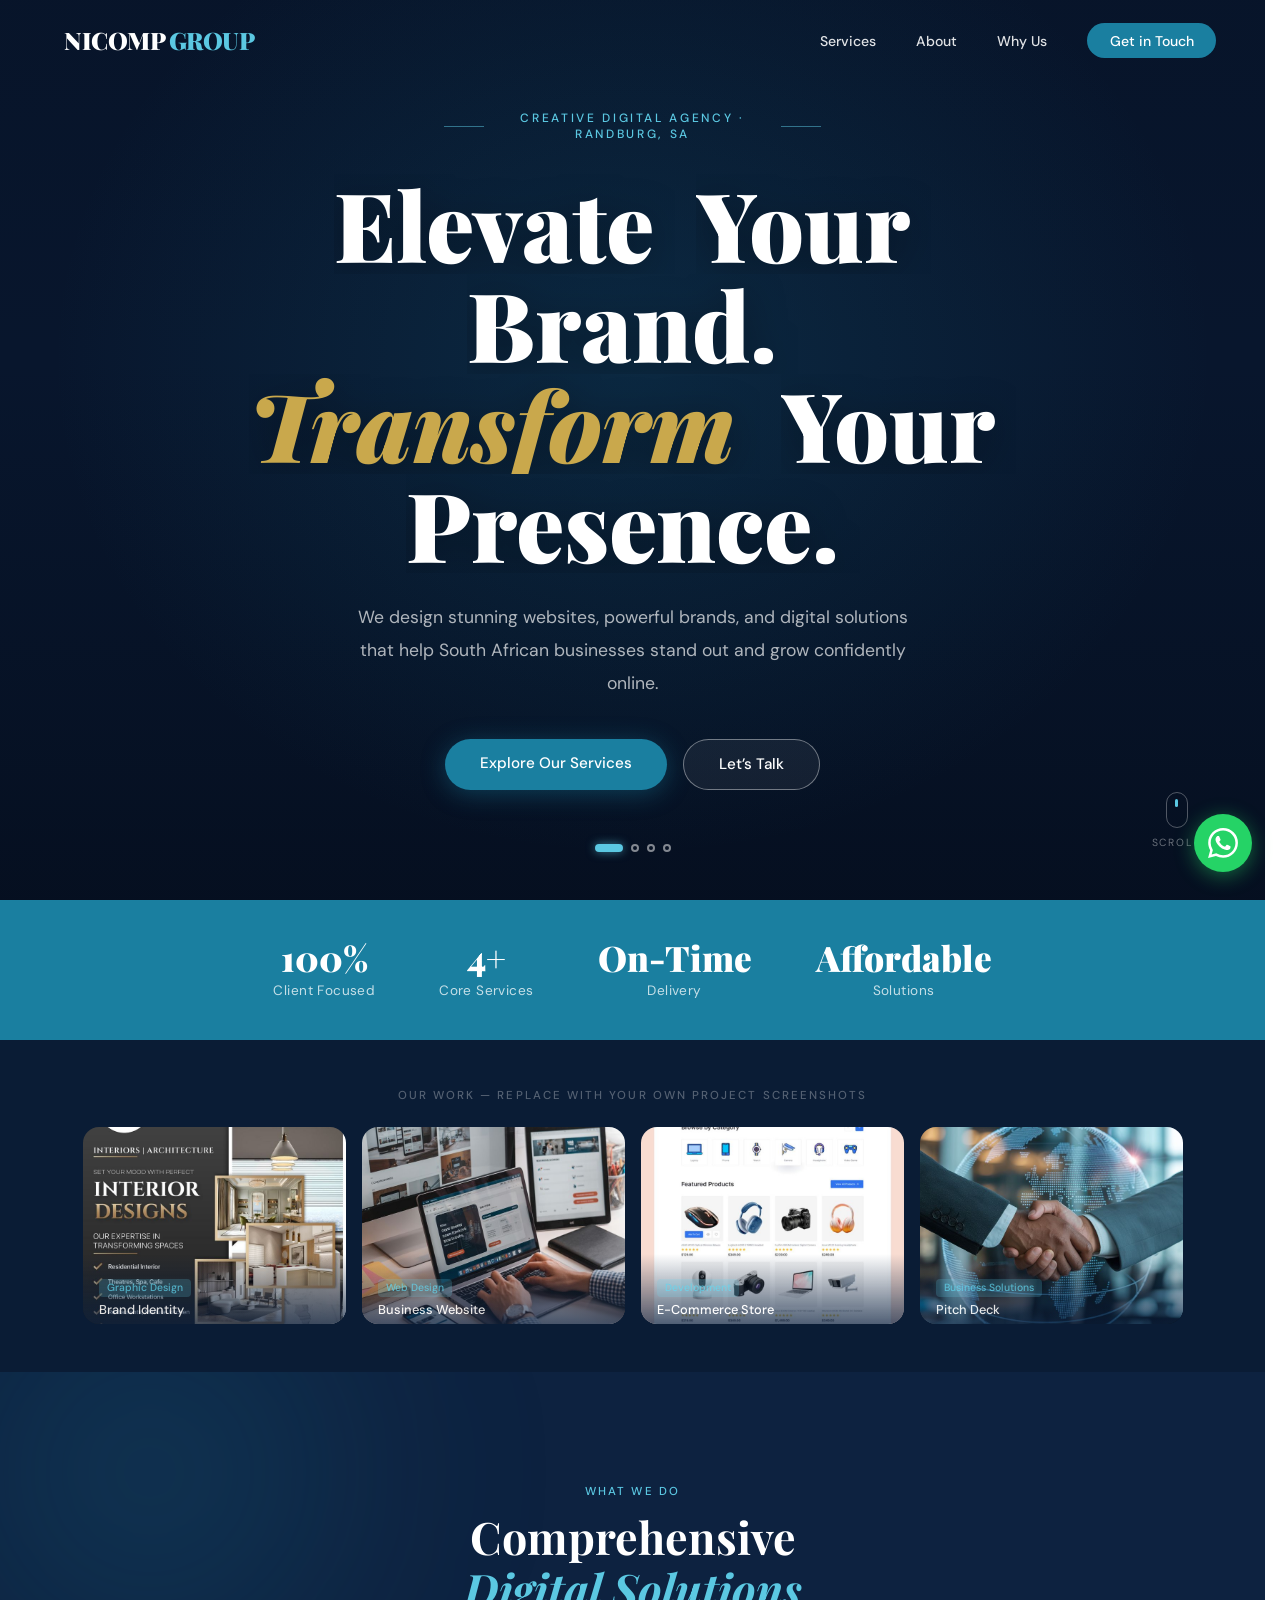
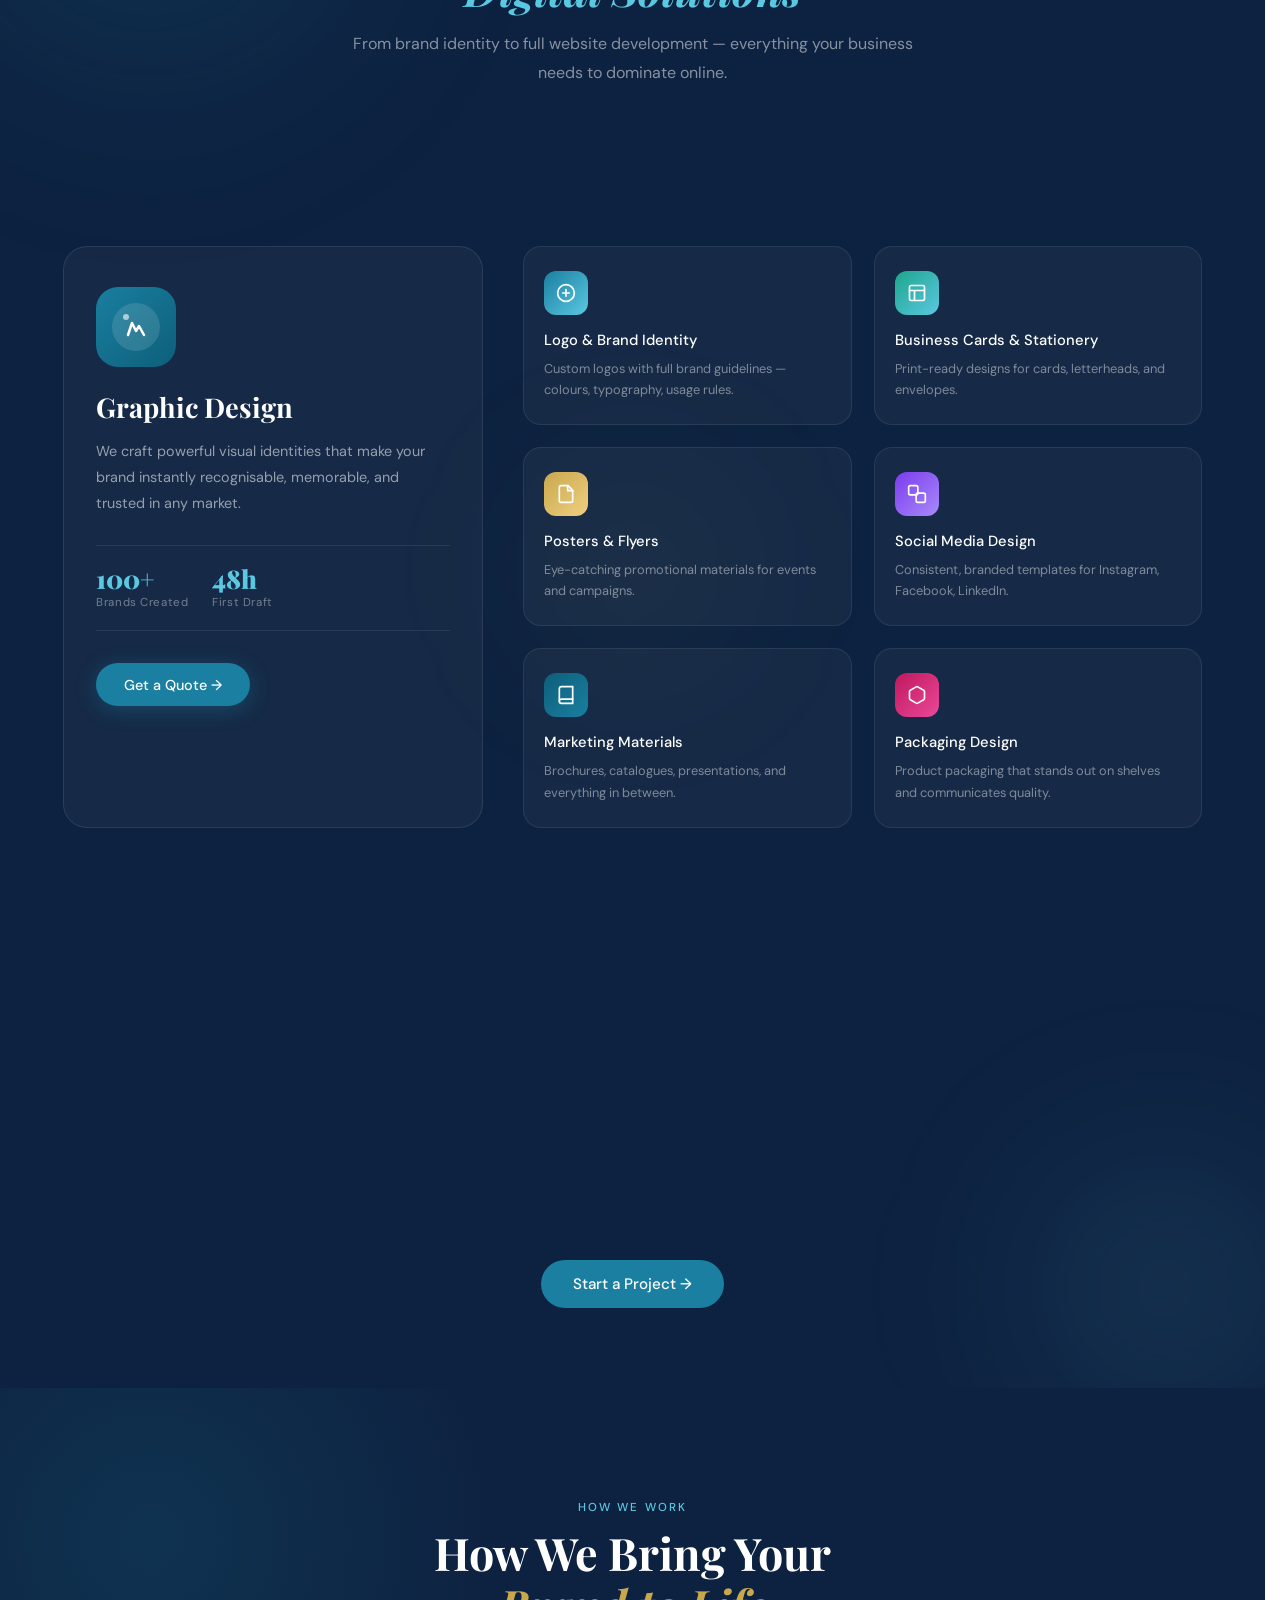
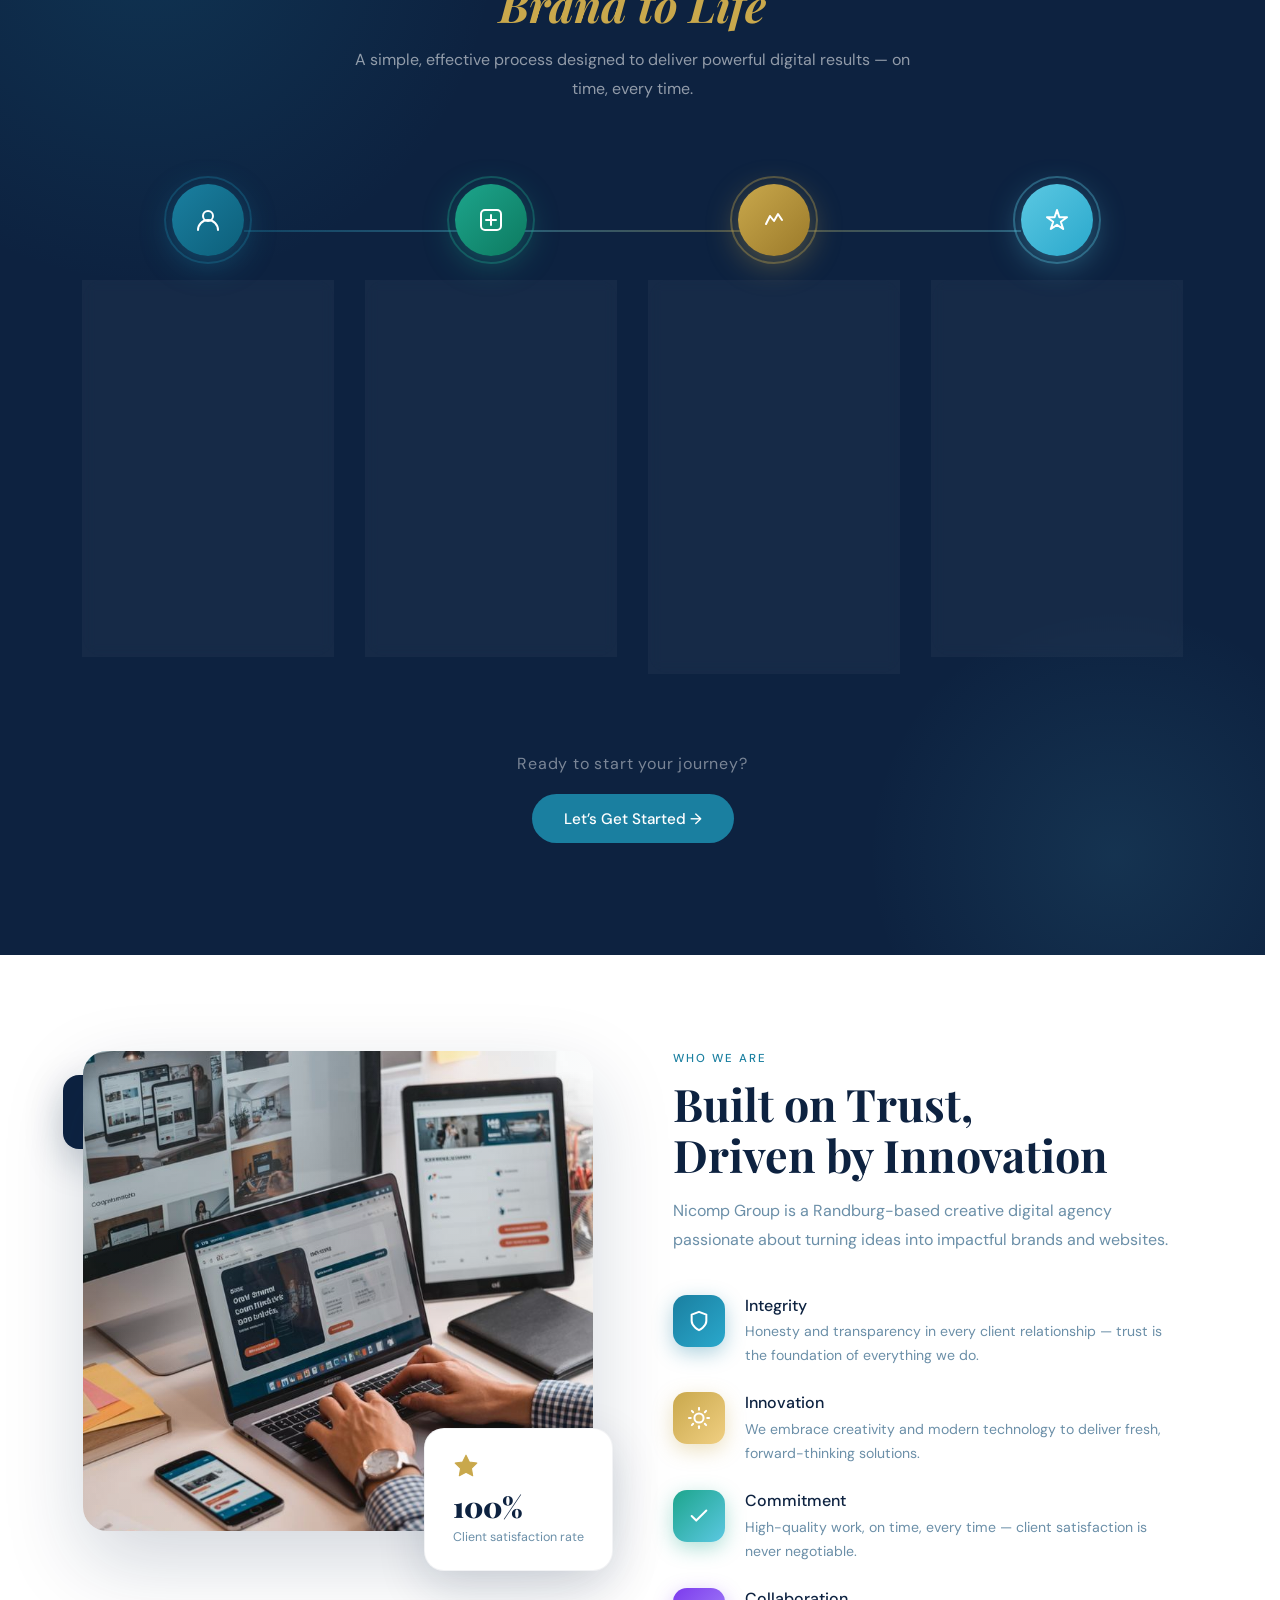
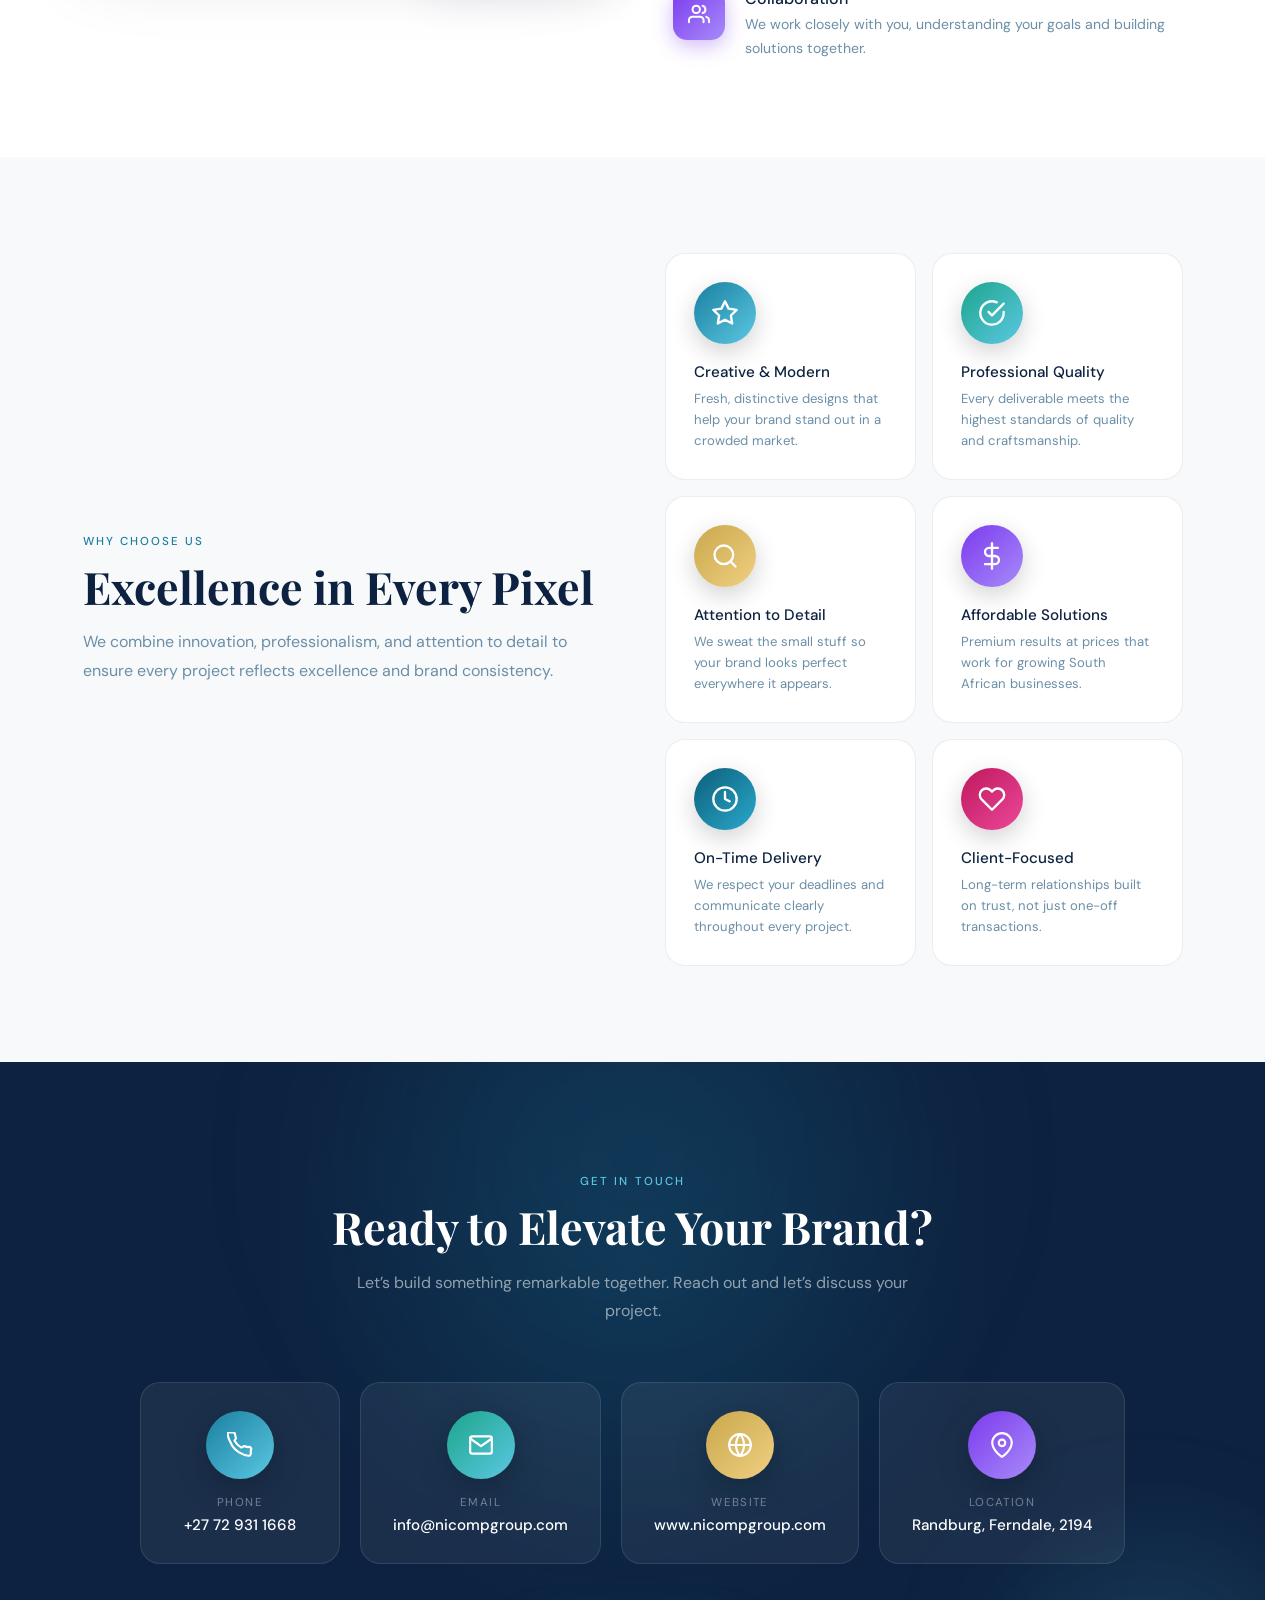
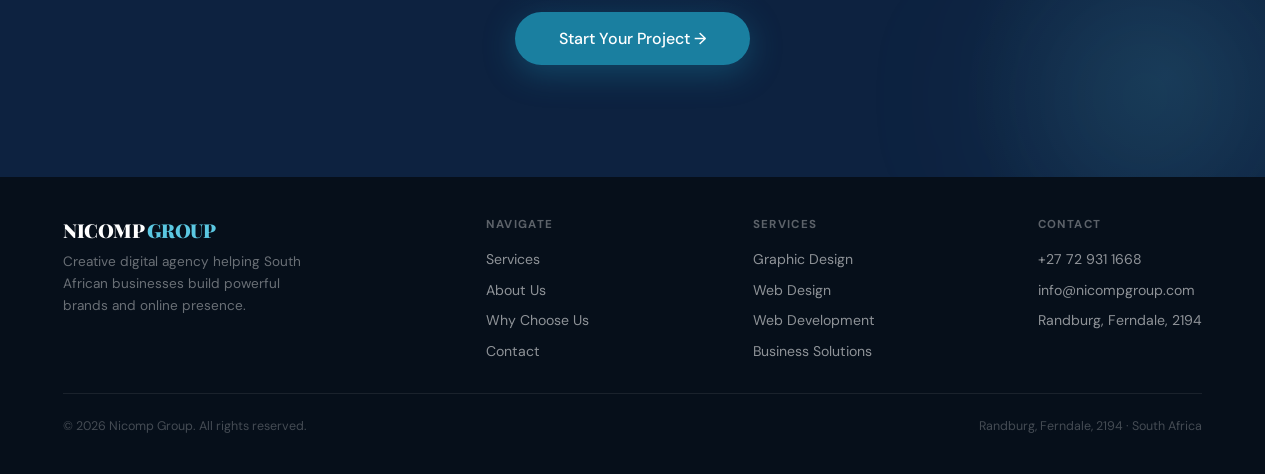
==== index.html @ 155bb664 "Add files via upload" ====
<!DOCTYPE html>
<html lang="en">
<head>
<script>
if (history.scrollRestoration) history.scrollRestoration = 'manual';
window.scrollTo(0, 0);
document.addEventListener('scroll', function onFirstScroll() {
window.scrollTo(0, 0);
document.removeEventListener('scroll', onFirstScroll);
}, { once: true, passive: true });
</script>
<meta charset="UTF-8">
<meta name="viewport" content="width=device-width, initial-scale=1.0">
<title>Nicomp Group &mdash; Elevate Your Brand. Transform Your Presence.</title>
<link href="https://fonts.googleapis.com/css2?family=Playfair+Display:ital,wght@0,400;0,700;0,900;1,400&family=DM+Sans:wght@300;400;500&display=swap" rel="stylesheet">
<link rel="stylesheet" href="style.css">
<style>
  /* HERO CONTENT CENTER-ALIGN FIX */
  .hero-content {
    text-align: center !important;
    display: flex !important;
    flex-direction: column !important;
    align-items: center !important;
  }
  .hero-eyebrow {
    justify-content: center !important;
  }
  .hero-heading {
    text-align: center !important;
  }
  .hero-sub {
    text-align: center !important;
  }
  .hero-btns {
    justify-content: center !important;
  }
</style>
</head>
<body>
<!-- MOBILE NAV OVERLAY -->
<div class="mobile-nav-overlay" id="mobileNav">
<div class="mob-nav-top">
<a href="index.html" class="mob-nav-logo">NICOMP <span>GROUP</span></a>
<button class="mob-nav-close" id="mobNavClose" aria-label="Close menu" onclick="closeMobNav()">
<svg viewBox="0 0 24 24" fill="none" stroke="white" stroke-width="2.5" stroke-linecap="round" stroke-linejoin="round"><line x1="18" y1="6" x2="6" y2="18"/><line x1="6" y1="6" x2="18" y2="18"/></svg>
</button>
</div>
<nav class="mob-nav-links">
<a href="#services" class="mob-nav-link" onclick="closeMobNav()">
<div class="mnl-icon" style="background:linear-gradient(135deg,#1a7fa0,#5bc8e2)">
<svg width="20" height="20" viewBox="0 0 24 24" fill="none" stroke="white" stroke-width="2" stroke-linecap="round" stroke-linejoin="round"><path d="M12 20h9"/><path d="M16.5 3.5a2.121 2.121 0 013 3L7 19l-4 1 1-4L16.5 3.5z"/></svg>
</div>
<span class="mnl-text">Services</span>
<svg class="mnl-arr" width="18" height="18" viewBox="0 0 24 24" fill="none" stroke="white" stroke-width="2" stroke-linecap="round"><polyline points="9 18 15 12 9 6"/></svg>
</a>
<a href="#about" class="mob-nav-link" onclick="closeMobNav()">
<div class="mnl-icon" style="background:linear-gradient(135deg,#1da58c,#5bc8e2)">
<svg width="20" height="20" viewBox="0 0 24 24" fill="none" stroke="white" stroke-width="2" stroke-linecap="round" stroke-linejoin="round"><path d="M17 21v-2a4 4 0 00-4-4H5a4 4 0 00-4 4v2"/><circle cx="9" cy="7" r="4"/></svg>
</div>
<span class="mnl-text">About</span>
<svg class="mnl-arr" width="18" height="18" viewBox="0 0 24 24" fill="none" stroke="white" stroke-width="2" stroke-linecap="round"><polyline points="9 18 15 12 9 6"/></svg>
</a>
<a href="#why" class="mob-nav-link" onclick="closeMobNav()">
<div class="mnl-icon" style="background:linear-gradient(135deg,#7c3aed,#a78bfa)">
<svg width="20" height="20" viewBox="0 0 24 24" fill="none" stroke="white" stroke-width="2" stroke-linecap="round" stroke-linejoin="round"><path d="M22 11.08V12a10 10 0 11-5.93-9.14"/><polyline points="22 4 12 14.01 9 11.01"/></svg>
</div>
<span class="mnl-text">Why Us</span>
<svg class="mnl-arr" width="18" height="18" viewBox="0 0 24 24" fill="none" stroke="white" stroke-width="2" stroke-linecap="round"><polyline points="9 18 15 12 9 6"/></svg>
</a>
<a href="contact.html" class="mob-nav-link mob-nav-link-cta">
<div class="mnl-icon" style="background:linear-gradient(135deg,#be185d,#ec4899)">
<svg width="20" height="20" viewBox="0 0 24 24" fill="none" stroke="white" stroke-width="2" stroke-linecap="round" stroke-linejoin="round"><path d="M22 16.92v3a2 2 0 01-2.18 2 19.79 19.79 0 01-8.63-3.07A19.5 19.5 0 013.07 9.19 19.79 19.79 0 01.36.5a2 2 0 012-.18h3a2 2 0 012 1.72 12.84 12.84 0 00.7 2.81 2 2 0 01-.45 2.11L6.91 8.15a16 16 0 006.29 6.29l1.45-.73a2 2 0 012.11-.45 12.84 12.84 0 002.81.7A2 2 0 0122 16.92z"/></svg>
</div>
<span class="mnl-text">Get in Touch</span>
<svg class="mnl-arr" width="18" height="18" viewBox="0 0 24 24" fill="none" stroke="white" stroke-width="2" stroke-linecap="round"><polyline points="9 18 15 12 9 6"/></svg>
</a>
</nav>
<div class="mob-nav-footer">
<span>+27 72 931 1668</span>
<span class="mob-nav-footer-dot"></span>
<span>info@nicompgroup.com</span>
</div>
</div>

<!-- NAV -->
<nav id="mainNav">
<a href="index.html" class="logo">NICOMP <span>GROUP</span></a>
<button class="nav-toggle" id="navToggle" aria-label="Menu"><span></span><span></span><span></span></button>
<ul id="navMenu">
<li><a href="#services">Services</a></li>
<li><a href="#about">About</a></li>
<li><a href="#why">Why Us</a></li>
<li><a href="contact.html" class="nav-cta">Get in Touch</a></li>
</ul>
</nav>

<!-- HERO -->
<section class="hero" id="home">
<div class="hero-slides">
<div class="hero-slide active" style="background-image:url('work_space1.jpg')"></div>
<div class="hero-slide" style="background-image:url('work_space2.jpg')"></div>
<div class="hero-slide" style="background-image:url('work_space3.jpg')"></div>
<div class="hero-slide" style="background-image:url('work_space4.jpg')"></div>
</div>
<div class="hero-overlay"></div>
<div class="hero-overlay-gradient"></div>
<div class="hero-image-strip">
<div class="strip-track">
<div class="strip-item si-active"><img src="poster.jpg" alt="Workspace 1"></div>
<div class="strip-item"><img src="work_space2.jpg" alt="Workspace 2"></div>
<div class="strip-item"><img src="ecommerce_store.jpg" alt="Workspace 3"></div>
<div class="strip-item"><img src="consulting.jpg" alt="Workspace 4"></div>
</div>
</div>
<div class="hero-content">
<div class="hero-eyebrow">
<span class="eyebrow-line"></span>
<span class="eyebrow-text">Creative Digital Agency &middot; Randburg, SA</span>
<span class="eyebrow-line"></span>
</div>
<h1 class="hero-heading">
<span class="word-wrap"><span class="word w1">Elevate</span></span>
<span class="word-wrap"><span class="word w2">Your</span></span>
<span class="word-wrap"><span class="word w3">Brand.</span></span><br>
<span class="word-wrap"><span class="word w4 italic-gold">Transform</span></span>
<span class="word-wrap"><span class="word w5">Your</span></span>
<span class="word-wrap"><span class="word w6">Presence.</span></span>
</h1>
<p class="hero-sub">We design stunning websites, powerful brands, and digital solutions<br>that help South African businesses stand out and grow confidently online.</p>
<div class="hero-btns">
<a href="#services" class="btn-hero-primary">Explore Our Services</a>
<a href="contact.html" class="btn-hero-outline">Let&rsquo;s Talk</a>
</div>
</div>
<div class="hero-dots">
<button class="hdot active" onclick="goSlide(0)" aria-label="Slide 1"></button>
<button class="hdot" onclick="goSlide(1)" aria-label="Slide 2"></button>
<button class="hdot" onclick="goSlide(2)" aria-label="Slide 3"></button>
<button class="hdot" onclick="goSlide(3)" aria-label="Slide 4"></button>
</div>
<div class="scroll-cue">
<div class="scroll-mouse"><div class="scroll-wheel"></div></div>
<span>Scroll</span>
</div>
</section>

<!-- STATS -->
<div class="stats">
<div class="stat reveal delay-1"><strong>100%</strong><span>Client Focused</span></div>
<div class="stat reveal delay-2"><strong>4+</strong><span>Core Services</span></div>
<div class="stat reveal delay-3"><strong>On-Time</strong><span>Delivery</span></div>
<div class="stat reveal delay-4"><strong>Affordable</strong><span>Solutions</span></div>
</div>

<!-- WORK STRIP -->
<div class="work-strip">
<p class="work-strip-label reveal">Our Work &mdash; Replace with your own project screenshots</p>
<div class="work-grid">
<div class="work-card reveal delay-1"><img src="poster.jpg" alt="Graphic design" loading="lazy"><div class="work-card-label"><span class="work-card-tag">Graphic Design</span><br>Brand Identity</div></div>
<div class="work-card reveal delay-2"><img src="work_space3.jpg" alt="Web design" loading="lazy"><div class="work-card-label"><span class="work-card-tag">Web Design</span><br>Business Website</div></div>
<div class="work-card reveal delay-3"><img src="ecommerce_store.jpg" alt="Development" loading="lazy"><div class="work-card-label"><span class="work-card-tag">Development</span><br>E-Commerce Store</div></div>
<div class="work-card reveal delay-4"><img src="consulting.jpg" alt="Business" loading="lazy"><div class="work-card-label"><span class="work-card-tag">Business Solutions</span><br>Pitch Deck</div></div>
</div>
</div>

<!-- SERVICES -->
<section class="services" id="services">
<div class="svc-orb svc-orb1"></div><div class="svc-orb svc-orb2"></div><div class="svc-orb svc-orb3"></div>
<div class="svc-header-wrap reveal">
<p class="section-tag">What We Do</p>
<h2 class="section-title">Comprehensive<br><span class="svc-title-accent">Digital Solutions</span></h2>
<p class="section-sub">From brand identity to full website development &mdash; everything your business needs to dominate online.</p>
</div>
<div class="svc-tabs reveal" role="tablist">
<button class="svc-tab active" data-tab="0" role="tab"><span class="svc-tab-icon"><svg width="18" height="18" viewBox="0 0 24 24" fill="none" stroke="currentColor" stroke-width="2" stroke-linecap="round" stroke-linejoin="round"><path d="M12 20h9"/><path d="M16.5 3.5a2.121 2.121 0 013 3L7 19l-4 1 1-4L16.5 3.5z"/></svg></span>Graphic Design</button>
<button class="svc-tab" data-tab="1" role="tab"><span class="svc-tab-icon"><svg width="18" height="18" viewBox="0 0 24 24" fill="none" stroke="currentColor" stroke-width="2" stroke-linecap="round" stroke-linejoin="round"><rect x="2" y="3" width="20" height="14" rx="2"/><line x1="8" y1="21" x2="16" y2="21"/><line x1="12" y1="17" x2="12" y2="21"/></svg></span>Web Design</button>
<button class="svc-tab" data-tab="2" role="tab"><span class="svc-tab-icon"><svg width="18" height="18" viewBox="0 0 24 24" fill="none" stroke="currentColor" stroke-width="2" stroke-linecap="round" stroke-linejoin="round"><polyline points="16 18 22 12 16 6"/><polyline points="8 6 2 12 8 18"/></svg></span>Web Development</button>
<button class="svc-tab" data-tab="3" role="tab"><span class="svc-tab-icon"><svg width="18" height="18" viewBox="0 0 24 24" fill="none" stroke="currentColor" stroke-width="2" stroke-linecap="round" stroke-linejoin="round"><rect x="2" y="7" width="20" height="14" rx="2"/><path d="M16 7V5a2 2 0 00-2-2h-4a2 2 0 00-2 2v2"/></svg></span>Business Solutions</button>
<div class="svc-tab-ink"></div>
</div>
<div class="svc-panels">
<div class="svc-panel active" data-panel="0">
<div class="svc-panel-inner">
<div class="svc-panel-left">
<div class="svc-hero-badge gd-badge"><svg width="48" height="48" viewBox="0 0 48 48" fill="none"><circle cx="24" cy="24" r="24" fill="rgba(255,255,255,0.12)"/><path d="M16 32l4-12 4 8 3-5 5 9" stroke="white" stroke-width="2.5" stroke-linecap="round" stroke-linejoin="round"/><circle cx="14" cy="14" r="3" fill="rgba(255,255,255,0.6)"/></svg></div>
<h3 class="svc-panel-title">Graphic Design</h3>
<p class="svc-panel-desc">We craft powerful visual identities that make your brand instantly recognisable, memorable, and trusted in any market.</p>
<div class="svc-panel-stat-row"><div class="svc-stat"><span class="svc-stat-n">100+</span><span class="svc-stat-l">Brands Created</span></div><div class="svc-stat"><span class="svc-stat-n">48h</span><span class="svc-stat-l">First Draft</span></div></div>
<a href="contact.html" class="svc-panel-cta">Get a Quote &rarr;</a>
</div>
<div class="svc-panel-right"><div class="svc-items-grid">
<div class="svc-item-card" style="--delay:0s"><div class="svc-item-icon" style="background:linear-gradient(135deg,#1a7fa0,#5bc8e2)"><svg width="20" height="20" viewBox="0 0 24 24" fill="none" stroke="white" stroke-width="2" stroke-linecap="round"><circle cx="12" cy="12" r="10"/><path d="M12 8v8M8 12h8"/></svg></div><h4>Logo &amp; Brand Identity</h4><p>Custom logos with full brand guidelines &mdash; colours, typography, usage rules.</p></div>
<div class="svc-item-card" style="--delay:0.06s"><div class="svc-item-icon" style="background:linear-gradient(135deg,#1da58c,#5bc8e2)"><svg width="20" height="20" viewBox="0 0 24 24" fill="none" stroke="white" stroke-width="2" stroke-linecap="round"><rect x="3" y="3" width="18" height="18" rx="2"/><path d="M3 9h18M9 21V9"/></svg></div><h4>Business Cards &amp; Stationery</h4><p>Print-ready designs for cards, letterheads, and envelopes.</p></div>
<div class="svc-item-card" style="--delay:0.12s"><div class="svc-item-icon" style="background:linear-gradient(135deg,#c9a84c,#f0cf82)"><svg width="20" height="20" viewBox="0 0 24 24" fill="none" stroke="white" stroke-width="2" stroke-linecap="round"><path d="M14.5 2H6a2 2 0 00-2 2v16a2 2 0 002 2h12a2 2 0 002-2V7.5L14.5 2z"/><polyline points="14 2 14 8 20 8"/></svg></div><h4>Posters &amp; Flyers</h4><p>Eye-catching promotional materials for events and campaigns.</p></div>
<div class="svc-item-card" style="--delay:0.18s"><div class="svc-item-icon" style="background:linear-gradient(135deg,#7c3aed,#a78bfa)"><svg width="20" height="20" viewBox="0 0 24 24" fill="none" stroke="white" stroke-width="2" stroke-linecap="round"><rect x="2" y="2" width="11" height="11" rx="2"/><rect x="11" y="11" width="11" height="11" rx="2"/></svg></div><h4>Social Media Design</h4><p>Consistent, branded templates for Instagram, Facebook, LinkedIn.</p></div>
<div class="svc-item-card" style="--delay:0.24s"><div class="svc-item-icon" style="background:linear-gradient(135deg,#0d5f7a,#1a7fa0)"><svg width="20" height="20" viewBox="0 0 24 24" fill="none" stroke="white" stroke-width="2" stroke-linecap="round"><path d="M4 19.5A2.5 2.5 0 016.5 17H20"/><path d="M6.5 2H20v20H6.5A2.5 2.5 0 014 19.5v-15A2.5 2.5 0 016.5 2z"/></svg></div><h4>Marketing Materials</h4><p>Brochures, catalogues, presentations, and everything in between.</p></div>
<div class="svc-item-card" style="--delay:0.3s"><div class="svc-item-icon" style="background:linear-gradient(135deg,#be185d,#ec4899)"><svg width="20" height="20" viewBox="0 0 24 24" fill="none" stroke="white" stroke-width="2" stroke-linecap="round"><path d="M21 16V8a2 2 0 00-1-1.73l-7-4a2 2 0 00-2 0l-7 4A2 2 0 003 8v8a2 2 0 001 1.73l7 4a2 2 0 002 0l7-4A2 2 0 0021 16z"/></svg></div><h4>Packaging Design</h4><p>Product packaging that stands out on shelves and communicates quality.</p></div>
</div></div>
</div>
</div>
<div class="svc-panel" data-panel="1">
<div class="svc-panel-inner">
<div class="svc-panel-left">
<div class="svc-hero-badge wd-badge"><svg width="48" height="48" viewBox="0 0 48 48" fill="none"><circle cx="24" cy="24" r="24" fill="rgba(255,255,255,0.12)"/><rect x="10" y="14" width="28" height="20" rx="3" stroke="white" stroke-width="2.5"/><line x1="10" y1="20" x2="38" y2="20" stroke="white" stroke-width="2"/><circle cx="14" cy="17" r="1.5" fill="white" opacity="0.6"/><circle cx="19" cy="17" r="1.5" fill="white" opacity="0.6"/></svg></div>
<h3 class="svc-panel-title">Web Design</h3>
<p class="svc-panel-desc">Modern, mobile-first websites built to impress and convert &mdash; beautifully designed with exceptional UI/UX at every breakpoint.</p>
<div class="svc-panel-stat-row"><div class="svc-stat"><span class="svc-stat-n">50+</span><span class="svc-stat-l">Sites Delivered</span></div><div class="svc-stat"><span class="svc-stat-n">100%</span><span class="svc-stat-l">Mobile Ready</span></div></div>
<a href="contact.html" class="svc-panel-cta">Get a Quote &rarr;</a>
</div>
<div class="svc-panel-right"><div class="svc-items-grid">
<div class="svc-item-card" style="--delay:0s"><div class="svc-item-icon" style="background:linear-gradient(135deg,#1a7fa0,#5bc8e2)"><svg width="20" height="20" viewBox="0 0 24 24" fill="none" stroke="white" stroke-width="2" stroke-linecap="round"><path d="M12 2L2 7l10 5 10-5-10-5z"/><path d="M2 17l10 5 10-5M2 12l10 5 10-5"/></svg></div><h4>Custom Website Design</h4><p>Unique, bespoke designs tailored to your brand &mdash; no templates.</p></div>
<div class="svc-item-card" style="--delay:0.06s"><div class="svc-item-icon" style="background:linear-gradient(135deg,#1da58c,#5bc8e2)"><svg width="20" height="20" viewBox="0 0 24 24" fill="none" stroke="white" stroke-width="2" stroke-linecap="round"><rect x="5" y="2" width="14" height="20" rx="2"/><line x1="12" y1="18" x2="12.01" y2="18"/></svg></div><h4>Responsive &amp; Mobile-First</h4><p>Perfect on phones, tablets, and desktops &mdash; every time.</p></div>
<div class="svc-item-card" style="--delay:0.12s"><div class="svc-item-icon" style="background:linear-gradient(135deg,#c9a84c,#f0cf82)"><svg width="20" height="20" viewBox="0 0 24 24" fill="none" stroke="white" stroke-width="2" stroke-linecap="round"><path d="M22 12h-4l-3 9L9 3l-3 9H2"/></svg></div><h4>Landing Pages</h4><p>High-converting single-page designs built around one clear goal.</p></div>
<div class="svc-item-card" style="--delay:0.18s"><div class="svc-item-icon" style="background:linear-gradient(135deg,#7c3aed,#a78bfa)"><svg width="20" height="20" viewBox="0 0 24 24" fill="none" stroke="white" stroke-width="2" stroke-linecap="round"><path d="M1 12s4-8 11-8 11 8 11 8-4 8-11 8-11-8-11-8z"/><circle cx="12" cy="12" r="3"/></svg></div><h4>UI/UX Design</h4><p>Research-driven design that reduces friction and boosts engagement.</p></div>
<div class="svc-item-card" style="--delay:0.24s"><div class="svc-item-icon" style="background:linear-gradient(135deg,#0d5f7a,#1a7fa0)"><svg width="20" height="20" viewBox="0 0 24 24" fill="none" stroke="white" stroke-width="2" stroke-linecap="round"><polyline points="1 4 1 10 7 10"/><path d="M3.51 15a9 9 0 102.13-9.36L1 10"/></svg></div><h4>Website Redesign</h4><p>Modernise your site while preserving brand identity and SEO value.</p></div>
<div class="svc-item-card" style="--delay:0.3s"><div class="svc-item-icon" style="background:linear-gradient(135deg,#be185d,#ec4899)"><svg width="20" height="20" viewBox="0 0 24 24" fill="none" stroke="white" stroke-width="2" stroke-linecap="round"><circle cx="12" cy="12" r="10"/><line x1="2" y1="12" x2="22" y2="12"/><path d="M12 2a15.3 15.3 0 010 20M12 2a15.3 15.3 0 000 20"/></svg></div><h4>Digital Marketing Design</h4><p>Banners, email templates, and digital assets for your campaigns.</p></div>
</div></div>
</div>
</div>
<div class="svc-panel" data-panel="2">
<div class="svc-panel-inner">
<div class="svc-panel-left">
<div class="svc-hero-badge dev-badge"><svg width="48" height="48" viewBox="0 0 48 48" fill="none"><circle cx="24" cy="24" r="24" fill="rgba(255,255,255,0.12)"/><polyline points="14,18 8,24 14,30" stroke="white" stroke-width="2.5" stroke-linecap="round" stroke-linejoin="round"/><polyline points="34,18 40,24 34,30" stroke="white" stroke-width="2.5" stroke-linecap="round" stroke-linejoin="round"/><line x1="28" y1="14" x2="20" y2="34" stroke="white" stroke-width="2.5" stroke-linecap="round"/></svg></div>
<h3 class="svc-panel-title">Web Development</h3>
<p class="svc-panel-desc">Robust, scalable digital solutions engineered with modern technologies &mdash; built to perform, secured to last, and easy to manage.</p>
<div class="svc-panel-stat-row"><div class="svc-stat"><span class="svc-stat-n">&lt;2s</span><span class="svc-stat-l">Load Time</span></div><div class="svc-stat"><span class="svc-stat-n">99%</span><span class="svc-stat-l">Uptime Target</span></div></div>
<a href="contact.html" class="svc-panel-cta">Get a Quote &rarr;</a>
</div>
<div class="svc-panel-right"><div class="svc-items-grid">
<div class="svc-item-card" style="--delay:0s"><div class="svc-item-icon" style="background:linear-gradient(135deg,#1a7fa0,#5bc8e2)"><svg width="20" height="20" viewBox="0 0 24 24" fill="none" stroke="white" stroke-width="2" stroke-linecap="round"><polyline points="16 18 22 12 16 6"/><polyline points="8 6 2 12 8 18"/></svg></div><h4>Front-End Development</h4><p>Clean HTML, CSS, JavaScript bringing designs to life with precision.</p></div>
<div class="svc-item-card" style="--delay:0.06s"><div class="svc-item-icon" style="background:linear-gradient(135deg,#1da58c,#5bc8e2)"><svg width="20" height="20" viewBox="0 0 24 24" fill="none" stroke="white" stroke-width="2" stroke-linecap="round"><ellipse cx="12" cy="7" rx="9" ry="4"/><path d="M3 7v5c0 2.21 4.03 4 9 4s9-1.79 9-4V7M3 12v5c0 2.21 4.03 4 9 4s9-1.79 9-4v-5"/></svg></div><h4>Back-End Development</h4><p>Server-side logic, databases, and APIs tailored to your needs.</p></div>
<div class="svc-item-card" style="--delay:0.12s"><div class="svc-item-icon" style="background:linear-gradient(135deg,#c9a84c,#f0cf82)"><svg width="20" height="20" viewBox="0 0 24 24" fill="none" stroke="white" stroke-width="2" stroke-linecap="round"><circle cx="9" cy="21" r="1"/><circle cx="20" cy="21" r="1"/><path d="M1 1h4l2.68 13.39a2 2 0 002 1.61h9.72a2 2 0 002-1.61L23 6H6"/></svg></div><h4>E-Commerce Websites</h4><p>Full online stores with payment gateways, inventory, and order tracking.</p></div>
<div class="svc-item-card" style="--delay:0.18s"><div class="svc-item-icon" style="background:linear-gradient(135deg,#7c3aed,#a78bfa)"><svg width="20" height="20" viewBox="0 0 24 24" fill="none" stroke="white" stroke-width="2" stroke-linecap="round"><rect x="3" y="3" width="18" height="18" rx="2"/><path d="M3 9h18M9 21V9"/></svg></div><h4>WordPress Development</h4><p>Custom themes and plugins &mdash; sites you can manage yourself.</p></div>
<div class="svc-item-card" style="--delay:0.24s"><div class="svc-item-icon" style="background:linear-gradient(135deg,#0d5f7a,#1a7fa0)"><svg width="20" height="20" viewBox="0 0 24 24" fill="none" stroke="white" stroke-width="2" stroke-linecap="round"><path d="M12 22s8-4 8-10V5l-8-3-8 3v7c0 6 8 10 8 10z"/></svg></div><h4>Website Maintenance</h4><p>Ongoing updates, security patches, backups, and content changes.</p></div>
<div class="svc-item-card" style="--delay:0.3s"><div class="svc-item-icon" style="background:linear-gradient(135deg,#be185d,#ec4899)"><svg width="20" height="20" viewBox="0 0 24 24" fill="none" stroke="white" stroke-width="2" stroke-linecap="round"><path d="M13 2L3 14h9l-1 8 10-12h-9l1-8z"/></svg></div><h4>Performance Optimisation</h4><p>Speed audits, image compression, and code optimisation.</p></div>
</div></div>
</div>
</div>
<div class="svc-panel" data-panel="3">
<div class="svc-panel-inner">
<div class="svc-panel-left">
<div class="svc-hero-badge biz-badge"><svg width="48" height="48" viewBox="0 0 48 48" fill="none"><circle cx="24" cy="24" r="24" fill="rgba(255,255,255,0.12)"/><rect x="12" y="18" width="24" height="18" rx="2" stroke="white" stroke-width="2.5"/><path d="M18 18v-4a6 6 0 0112 0v4" stroke="white" stroke-width="2.5" stroke-linecap="round"/></svg></div>
<h3 class="svc-panel-title">Business Solutions</h3>
<p class="svc-panel-desc">Strategic business support to help you launch, grow, and dominate your market &mdash; from business plans to pitch decks and brand strategy.</p>
<div class="svc-panel-stat-row"><div class="svc-stat"><span class="svc-stat-n">30+</span><span class="svc-stat-l">Plans Written</span></div><div class="svc-stat"><span class="svc-stat-n">95%</span><span class="svc-stat-l">Approval Rate</span></div></div>
<a href="contact.html" class="svc-panel-cta">Get a Quote &rarr;</a>
</div>
<div class="svc-panel-right"><div class="svc-items-grid">
<div class="svc-item-card" style="--delay:0s"><div class="svc-item-icon" style="background:linear-gradient(135deg,#1a7fa0,#5bc8e2)"><svg width="20" height="20" viewBox="0 0 24 24" fill="none" stroke="white" stroke-width="2" stroke-linecap="round"><path d="M14 2H6a2 2 0 00-2 2v16a2 2 0 002 2h12a2 2 0 002-2V8z"/><polyline points="14 2 14 8 20 8"/><line x1="16" y1="13" x2="8" y2="13"/><line x1="16" y1="17" x2="8" y2="17"/></svg></div><h4>Business Plan Development</h4><p>Professionally written plans for funding, partnerships, or strategy.</p></div>
<div class="svc-item-card" style="--delay:0.06s"><div class="svc-item-icon" style="background:linear-gradient(135deg,#1da58c,#5bc8e2)"><svg width="20" height="20" viewBox="0 0 24 24" fill="none" stroke="white" stroke-width="2" stroke-linecap="round"><path d="M17 21v-2a4 4 0 00-4-4H5a4 4 0 00-4 4v2"/><circle cx="9" cy="7" r="4"/><path d="M23 21v-2a4 4 0 00-3-3.87M16 3.13a4 4 0 010 7.75"/></svg></div><h4>Company Profile Creation</h4><p>Polished profiles that impress clients, partners, and investors.</p></div>
<div class="svc-item-card" style="--delay:0.12s"><div class="svc-item-icon" style="background:linear-gradient(135deg,#c9a84c,#f0cf82)"><svg width="20" height="20" viewBox="0 0 24 24" fill="none" stroke="white" stroke-width="2" stroke-linecap="round"><rect x="2" y="3" width="20" height="14" rx="2"/><line x1="8" y1="21" x2="16" y2="21"/><line x1="12" y1="17" x2="12" y2="21"/></svg></div><h4>Proposal &amp; Pitch Deck Design</h4><p>Visually compelling pitch decks and proposals that win business.</p></div>
<div class="svc-item-card" style="--delay:0.18s"><div class="svc-item-icon" style="background:linear-gradient(135deg,#7c3aed,#a78bfa)"><svg width="20" height="20" viewBox="0 0 24 24" fill="none" stroke="white" stroke-width="2" stroke-linecap="round"><polygon points="12 2 15.09 8.26 22 9.27 17 14.14 18.18 21.02 12 17.77 5.82 21.02 7 14.14 2 9.27 8.91 8.26 12 2"/></svg></div><h4>Branding Strategy</h4><p>Positioning, messaging, and brand voice to stand out from competitors.</p></div>
<div class="svc-item-card" style="--delay:0.24s"><div class="svc-item-icon" style="background:linear-gradient(135deg,#0d5f7a,#1a7fa0)"><svg width="20" height="20" viewBox="0 0 24 24" fill="none" stroke="white" stroke-width="2" stroke-linecap="round"><circle cx="12" cy="12" r="10"/><line x1="12" y1="8" x2="12" y2="12"/><line x1="12" y1="16" x2="12.01" y2="16"/></svg></div><h4>Startup Consulting</h4><p>Guidance on brand building, digital presence, and go-to-market strategy.</p></div>
<div class="svc-item-card" style="--delay:0.3s"><div class="svc-item-icon" style="background:linear-gradient(135deg,#be185d,#ec4899)"><svg width="20" height="20" viewBox="0 0 24 24" fill="none" stroke="white" stroke-width="2" stroke-linecap="round"><path d="M18 20V10M12 20V4M6 20v-6"/></svg></div><h4>Digital Marketing Support</h4><p>Social media strategy, content planning, and marketing direction.</p></div>
</div></div>
</div>
</div>
</div>
<div class="svc-bottom-cta reveal"><a href="contact.html" class="btn-primary">Start a Project &rarr;</a></div>
</section>

<!-- HOW WE WORK -->
<section class="process-section" id="process">
<div class="process-bg-deco"><div class="deco-circle deco-c1"></div><div class="deco-circle deco-c2"></div></div>
<div class="process-header reveal">
<p class="section-tag">How We Work</p>
<h2 class="section-title">How We Bring Your<br><em class="title-em">Brand to Life</em></h2>
<p class="section-sub">A simple, effective process designed to deliver powerful digital results &mdash; on time, every time.</p>
</div>
<div class="process-timeline">
<div class="timeline-line"></div>
<div class="process-steps">
<div class="pstep reveal delay-1"><div class="pstep-icon-wrap"><div class="pstep-icon"><svg width="28" height="28" viewBox="0 0 28 28" fill="none"><circle cx="14" cy="10" r="5" stroke="white" stroke-width="2"/><path d="M4 24c0-5.523 4.477-10 10-10s10 4.477 10 10" stroke="white" stroke-width="2" stroke-linecap="round"/></svg></div><div class="pstep-pulse"></div></div><div class="pstep-card"><div class="pstep-num">01</div><h3 class="pstep-title">Discover</h3><p class="pstep-desc">We deep-dive into your business, goals, audience, and competitive landscape to build a clear strategic foundation.</p><ul class="pstep-list"><li>Brand &amp; goals audit</li><li>Target audience research</li><li>Competitor analysis</li></ul></div></div>
<div class="pstep reveal delay-2"><div class="pstep-icon-wrap"><div class="pstep-icon pi-teal"><svg width="28" height="28" viewBox="0 0 28 28" fill="none"><rect x="4" y="4" width="20" height="20" rx="4" stroke="white" stroke-width="2"/><path d="M9 14h10M14 9v10" stroke="white" stroke-width="2" stroke-linecap="round"/></svg></div><div class="pstep-pulse pp-teal"></div></div><div class="pstep-card"><div class="pstep-num pn-teal">02</div><h3 class="pstep-title">Design</h3><p class="pstep-desc">Our designers craft modern, visually striking experiences that align with your brand identity and captivate your audience.</p><ul class="pstep-list"><li>UI/UX wireframes</li><li>Visual mockups</li><li>Brand consistency checks</li></ul></div></div>
<div class="pstep reveal delay-3"><div class="pstep-icon-wrap"><div class="pstep-icon pi-gold"><svg width="28" height="28" viewBox="0 0 28 28" fill="none"><polyline points="6,18 10,10 14,15 18,8 22,14" stroke="white" stroke-width="2" stroke-linecap="round" stroke-linejoin="round"/></svg></div><div class="pstep-pulse pp-gold"></div></div><div class="pstep-card"><div class="pstep-num pn-gold">03</div><h3 class="pstep-title">Develop</h3><p class="pstep-desc">We build fast, responsive, and scalable digital solutions using modern technologies &mdash; coded to the highest standards.</p><ul class="pstep-list"><li>Clean, optimised code</li><li>Mobile-first responsive</li><li>Speed &amp; performance built in</li></ul></div></div>
<div class="pstep reveal delay-4"><div class="pstep-icon-wrap"><div class="pstep-icon pi-sky"><svg width="28" height="28" viewBox="0 0 28 28" fill="none"><path d="M14 4l2.4 7.2H24l-6.2 4.6 2.4 7.2L14 18.8l-6.2 4.2 2.4-7.2L4 11.2h7.6L14 4z" stroke="white" stroke-width="2" stroke-linejoin="round"/></svg></div><div class="pstep-pulse pp-sky"></div></div><div class="pstep-card"><div class="pstep-num pn-sky">04</div><h3 class="pstep-title">Launch</h3><p class="pstep-desc">We handle the go-live, test everything thoroughly, and provide ongoing support to ensure lasting success after launch.</p><ul class="pstep-list"><li>Pre-launch QA testing</li><li>Live deployment</li><li>Post-launch support</li></ul></div></div>
</div>
</div>
<div class="process-cta reveal"><p>Ready to start your journey?</p><a href="contact.html" class="btn-primary">Let&rsquo;s Get Started &rarr;</a></div>
</section>

<!-- WHO WE ARE -->
<section class="values" id="about">
<div class="values-inner">
<div class="about-img-col reveal-left">
<div class="about-img-floater2"><span class="f2-num">8+</span><span class="f2-lbl">Years of Experience</span></div>
<div class="about-img-main"><img src="work_space3.jpg" alt="Nicomp Group at work" loading="lazy"></div>
<div class="about-img-floater">
<div class="af-svg-wrap">
<svg width="26" height="26" viewBox="0 0 24 24" fill="none"><path d="M12 2l3.09 6.26L22 9.27l-5 4.87 1.18 6.88L12 17.77l-6.18 3.25L7 14.14 2 9.27l6.91-1.01L12 2z" fill="#c9a84c" stroke="#c9a84c" stroke-width="1" stroke-linejoin="round"/></svg>
</div>
<div class="about-floater-text">
<strong>100%</strong>
<span>Client satisfaction rate</span>
</div>
</div>
</div>
<div class="reveal-right">
<p class="section-tag">Who We Are</p>
<h2 class="section-title">Built on Trust,<br>Driven by Innovation</h2>
<p class="section-sub">Nicomp Group is a Randburg-based creative digital agency passionate about turning ideas into impactful brands and websites.</p>
<div class="values-list">
<div class="value-item reveal delay-1">
<div class="val-icon-box vi-teal">
<svg width="22" height="22" viewBox="0 0 24 24" fill="none" stroke="white" stroke-width="2.2" stroke-linecap="round" stroke-linejoin="round"><path d="M12 22s8-4 8-10V5l-8-3-8 3v7c0 6 8 10 8 10z"/></svg>
</div>
<div><h4>Integrity</h4><p>Honesty and transparency in every client relationship &mdash; trust is the foundation of everything we do.</p></div>
</div>
<div class="value-item reveal delay-2">
<div class="val-icon-box vi-gold">
<svg width="22" height="22" viewBox="0 0 24 24" fill="none" stroke="white" stroke-width="2.2" stroke-linecap="round" stroke-linejoin="round"><circle cx="12" cy="12" r="5"/><line x1="12" y1="1" x2="12" y2="3"/><line x1="12" y1="21" x2="12" y2="23"/><line x1="4.22" y1="4.22" x2="5.64" y2="5.64"/><line x1="18.36" y1="18.36" x2="19.78" y2="19.78"/><line x1="1" y1="12" x2="3" y2="12"/><line x1="21" y1="12" x2="23" y2="12"/><line x1="4.22" y1="19.78" x2="5.64" y2="18.36"/><line x1="18.36" y1="5.64" x2="19.78" y2="4.22"/></svg>
</div>
<div><h4>Innovation</h4><p>We embrace creativity and modern technology to deliver fresh, forward-thinking solutions.</p></div>
</div>
<div class="value-item reveal delay-3">
<div class="val-icon-box vi-sky">
<svg width="22" height="22" viewBox="0 0 24 24" fill="none" stroke="white" stroke-width="2.2" stroke-linecap="round" stroke-linejoin="round"><polyline points="20 6 9 17 4 12"/></svg>
</div>
<div><h4>Commitment</h4><p>High-quality work, on time, every time &mdash; client satisfaction is never negotiable.</p></div>
</div>
<div class="value-item reveal delay-4">
<div class="val-icon-box vi-purple">
<svg width="22" height="22" viewBox="0 0 24 24" fill="none" stroke="white" stroke-width="2.2" stroke-linecap="round" stroke-linejoin="round"><path d="M17 21v-2a4 4 0 00-4-4H5a4 4 0 00-4 4v2"/><circle cx="9" cy="7" r="4"/><path d="M23 21v-2a4 4 0 00-3-3.87M16 3.13a4 4 0 010 7.75"/></svg>
</div>
<div><h4>Collaboration</h4><p>We work closely with you, understanding your goals and building solutions together.</p></div>
</div>
</div>
</div>
</div>
</section>

<!-- WHY CHOOSE US -->
<section class="why" id="why">
<div class="why-inner">
<div class="reveal-left">
<p class="section-tag">Why Choose Us</p>
<h2 class="section-title">Excellence in Every Pixel</h2>
<p class="section-sub">We combine innovation, professionalism, and attention to detail to ensure every project reflects excellence and brand consistency.</p>
</div>
<div class="why-grid">
<div class="why-item reveal delay-1">
<div class="why-icon-wrap" style="--ic1:#1a7fa0;--ic2:#5bc8e2">
<svg width="28" height="28" viewBox="0 0 24 24" fill="none" stroke="white" stroke-width="2" stroke-linecap="round" stroke-linejoin="round"><path d="M12 2l3.09 6.26L22 9.27l-5 4.87 1.18 6.88L12 17.77l-6.18 3.25L7 14.14 2 9.27l6.91-1.01L12 2z"/></svg>
</div>
<h4>Creative &amp; Modern</h4>
<p>Fresh, distinctive designs that help your brand stand out in a crowded market.</p>
</div>
<div class="why-item reveal delay-2">
<div class="why-icon-wrap" style="--ic1:#1da58c;--ic2:#5bc8e2">
<svg width="28" height="28" viewBox="0 0 24 24" fill="none" stroke="white" stroke-width="2" stroke-linecap="round" stroke-linejoin="round"><path d="M22 11.08V12a10 10 0 11-5.93-9.14"/><polyline points="22 4 12 14.01 9 11.01"/></svg>
</div>
<h4>Professional Quality</h4>
<p>Every deliverable meets the highest standards of quality and craftsmanship.</p>
</div>
<div class="why-item reveal delay-3">
<div class="why-icon-wrap" style="--ic1:#c9a84c;--ic2:#f0cf82">
<svg width="28" height="28" viewBox="0 0 24 24" fill="none" stroke="white" stroke-width="2" stroke-linecap="round" stroke-linejoin="round"><circle cx="11" cy="11" r="8"/><line x1="21" y1="21" x2="16.65" y2="16.65"/></svg>
</div>
<h4>Attention to Detail</h4>
<p>We sweat the small stuff so your brand looks perfect everywhere it appears.</p>
</div>
<div class="why-item reveal delay-4">
<div class="why-icon-wrap" style="--ic1:#7c3aed;--ic2:#a78bfa">
<svg width="28" height="28" viewBox="0 0 24 24" fill="none" stroke="white" stroke-width="2" stroke-linecap="round" stroke-linejoin="round"><line x1="12" y1="1" x2="12" y2="23"/><path d="M17 5H9.5a3.5 3.5 0 000 7h5a3.5 3.5 0 010 7H6"/></svg>
</div>
<h4>Affordable Solutions</h4>
<p>Premium results at prices that work for growing South African businesses.</p>
</div>
<div class="why-item reveal delay-5">
<div class="why-icon-wrap" style="--ic1:#0d5f7a;--ic2:#2aa8cc">
<svg width="28" height="28" viewBox="0 0 24 24" fill="none" stroke="white" stroke-width="2" stroke-linecap="round" stroke-linejoin="round"><circle cx="12" cy="12" r="10"/><polyline points="12 6 12 12 16 14"/></svg>
</div>
<h4>On-Time Delivery</h4>
<p>We respect your deadlines and communicate clearly throughout every project.</p>
</div>
<div class="why-item reveal delay-6">
<div class="why-icon-wrap" style="--ic1:#be185d;--ic2:#ec4899">
<svg width="28" height="28" viewBox="0 0 24 24" fill="none" stroke="white" stroke-width="2" stroke-linecap="round" stroke-linejoin="round"><path d="M20.84 4.61a5.5 5.5 0 00-7.78 0L12 5.67l-1.06-1.06a5.5 5.5 0 00-7.78 7.78l1.06 1.06L12 21.23l7.78-7.78 1.06-1.06a5.5 5.5 0 000-7.78z"/></svg>
</div>
<h4>Client-Focused</h4>
<p>Long-term relationships built on trust, not just one-off transactions.</p>
</div>
</div>
</div>
</section>

<!-- GET IN TOUCH -->
<section class="contact-strip">
<div class="cs-bg-orb cs-orb1"></div>
<div class="cs-bg-orb cs-orb2"></div>
<div class="cs-inner">
<p class="section-tag reveal">Get In Touch</p>
<h2 class="section-title reveal">Ready to Elevate Your Brand?</h2>
<p class="section-sub reveal">Let&rsquo;s build something remarkable together. Reach out and let&rsquo;s discuss your project.</p>
<div class="contact-cards">
<div class="contact-card reveal delay-1">
<div class="cc-icon-wrap" style="--cic1:#1a7fa0;--cic2:#5bc8e2">
<svg width="26" height="26" viewBox="0 0 24 24" fill="none" stroke="white" stroke-width="2" stroke-linecap="round" stroke-linejoin="round"><path d="M22 16.92v3a2 2 0 01-2.18 2 19.79 19.79 0 01-8.63-3.07A19.5 19.5 0 013.07 9.19 19.79 19.79 0 01.36 .5a2 2 0 012-.18h3a2 2 0 012 1.72 12.84 12.84 0 00.7 2.81 2 2 0 01-.45 2.11L6.91 8.15a16 16 0 006.29 6.29l1.45-.73a2 2 0 012.11-.45 12.84 12.84 0 002.81.7A2 2 0 0122 16.92z"/></svg>
</div>
<span class="cc-label">Phone</span>
<span class="cc-val">+27 72 931 1668</span>
</div>
<div class="contact-card reveal delay-2">
<div class="cc-icon-wrap" style="--cic1:#1da58c;--cic2:#5bc8e2">
<svg width="26" height="26" viewBox="0 0 24 24" fill="none" stroke="white" stroke-width="2" stroke-linecap="round" stroke-linejoin="round"><path d="M4 4h16c1.1 0 2 .9 2 2v12c0 1.1-.9 2-2 2H4c-1.1 0-2-.9-2-2V6c0-1.1.9-2 2-2z"/><polyline points="22,6 12,13 2,6"/></svg>
</div>
<span class="cc-label">Email</span>
<span class="cc-val">info@nicompgroup.com</span>
</div>
<div class="contact-card reveal delay-3">
<div class="cc-icon-wrap" style="--cic1:#c9a84c;--cic2:#f0cf82">
<svg width="26" height="26" viewBox="0 0 24 24" fill="none" stroke="white" stroke-width="2" stroke-linecap="round" stroke-linejoin="round"><circle cx="12" cy="12" r="10"/><line x1="2" y1="12" x2="22" y2="12"/><path d="M12 2a15.3 15.3 0 010 20M12 2a15.3 15.3 0 000 20"/></svg>
</div>
<span class="cc-label">Website</span>
<span class="cc-val">www.nicompgroup.com</span>
</div>
<div class="contact-card reveal delay-4">
<div class="cc-icon-wrap" style="--cic1:#7c3aed;--cic2:#a78bfa">
<svg width="26" height="26" viewBox="0 0 24 24" fill="none" stroke="white" stroke-width="2" stroke-linecap="round" stroke-linejoin="round"><path d="M21 10c0 7-9 13-9 13s-9-6-9-13a9 9 0 0118 0z"/><circle cx="12" cy="10" r="3"/></svg>
</div>
<span class="cc-label">Location</span>
<span class="cc-val">Randburg, Ferndale, 2194</span>
</div>
</div>
<a href="contact.html" class="btn-primary reveal">Start Your Project &rarr;</a>
</div>
</section>

<!-- FOOTER -->
<footer>
<div class="footer-top">
<div class="footer-brand"><a href="index.html" class="logo">NICOMP <span>GROUP</span></a><p>Creative digital agency helping South African businesses build powerful brands and online presence.</p></div>
<div class="footer-links"><h4>Navigate</h4><ul><li><a href="#services">Services</a></li><li><a href="#about">About Us</a></li><li><a href="#why">Why Choose Us</a></li><li><a href="contact.html">Contact</a></li></ul></div>
<div class="footer-links"><h4>Services</h4><ul><li><a href="#services">Graphic Design</a></li><li><a href="#services">Web Design</a></li><li><a href="#services">Web Development</a></li><li><a href="#services">Business Solutions</a></li></ul></div>
<div class="footer-links"><h4>Contact</h4><ul><li><a href="tel:+27729311668">+27 72 931 1668</a></li><li><a href="mailto:info@nicompgroup.com">info@nicompgroup.com</a></li><li><a href="#">Randburg, Ferndale, 2194</a></li></ul></div>
</div>
<div class="footer-bottom"><p>&copy; 2026 Nicomp Group. All rights reserved.</p><p>Randburg, Ferndale, 2194 &middot; South Africa</p></div>
</footer>

<!-- WHATSAPP FAB -->
<a href="https://wa.me/27729311668?text=Hi%20Nicomp%20Group%2C%20I%27d%20like%20to%20discuss%20a%20project." class="wa-btn" target="_blank" rel="noopener" aria-label="Chat on WhatsApp">
<span class="wa-tooltip">Chat with us!</span>
<svg viewBox="0 0 24 24"><path d="M17.472 14.382c-.297-.149-1.758-.867-2.03-.967-.273-.099-.471-.148-.67.15-.197.297-.767.966-.94 1.164-.173.199-.347.223-.644.075-.297-.15-1.255-.463-2.39-1.475-.883-.788-1.48-1.761-1.653-2.059-.173-.297-.018-.458.13-.606.134-.133.298-.347.446-.52.149-.174.198-.298.298-.497.099-.198.05-.371-.025-.52-.075-.149-.669-1.612-.916-2.207-.242-.579-.487-.5-.669-.51-.173-.008-.371-.01-.57-.01-.198 0-.52.074-.792.372-.272.297-1.04 1.016-1.04 2.479 0 1.462 1.065 2.875 1.213 3.074.149.198 2.096 3.2 5.077 4.487.709.306 1.262.489 1.694.625.712.227 1.36.195 1.871.118.571-.085 1.758-.719 2.006-1.413.248-.694.248-1.289.173-1.413-.074-.124-.272-.198-.57-.347m-5.421 7.403h-.004a9.87 9.87 0 01-5.031-1.378l-.361-.214-3.741.982.998-3.648-.235-.374a9.86 9.86 0 01-1.51-5.26c.001-5.45 4.436-9.884 9.888-9.884 2.64 0 5.122 1.03 6.988 2.898a9.825 9.825 0 012.893 6.994c-.003 5.45-4.437 9.884-9.885 9.884m8.413-18.297A11.815 11.815 0 0012.05 0C5.495 0 .16 5.335.157 11.892c0 2.096.547 4.142 1.588 5.945L.057 24l6.305-1.654a11.882 11.882 0 005.683 1.448h.005c6.554 0 11.89-5.335 11.893-11.893a11.821 11.821 0 00-3.48-8.413z"/></svg>
</a>

<script>
window.addEventListener('pageshow', function() {
window.scrollTo(0, 0);
});
</script>
<script src="main.js"></script>
</body>
</html>
---- style.css ----
/* =============================================
   NICOMP GROUP — style.css
   ============================================= */
*,*::before,*::after{margin:0;padding:0;box-sizing:border-box}
:root{
  --navy:#0d2240;--teal:#1a7fa0;--teal-light:#2aa8cc;
  --teal-pale:#e6f4f8;--sky:#5bc8e2;--gold:#c9a84c;
  --white:#ffffff;--off-white:#f7f9fb;--text:#0d2240;
  --text-mid:#3d5a72;--text-light:#6b8fa8;--border:rgba(13,34,64,0.08);
}
html{
  scroll-behavior:auto;
  overflow-x:hidden;
  width:100%;
  scrollbar-gutter:stable;
}
body{font-family:'DM Sans',sans-serif;color:var(--text);background:var(--white);overflow-x:hidden;max-width:100vw}

/* ── NAV ── */
nav{position:fixed;top:0;left:0;right:0;z-index:300;display:flex;align-items:center;justify-content:space-between;padding:1.5rem 5%;transition:background 0.5s,padding 0.5s,box-shadow 0.5s}
nav.scrolled{background:rgba(255,255,255,0.97);backdrop-filter:blur(14px);padding:1rem 5%;box-shadow:0 2px 30px rgba(13,34,64,0.09)}
.logo{font-family:'Playfair Display',serif;font-weight:900;font-size:1.5rem;letter-spacing:-0.5px;color:var(--white);text-decoration:none;transition:color 0.5s}
nav.scrolled .logo{color:var(--navy)}
.logo span{color:var(--sky)}
nav.scrolled .logo span{color:var(--teal)}
nav ul{list-style:none;display:flex;gap:2.5rem;align-items:center}
nav ul li a{text-decoration:none;font-size:0.88rem;font-weight:500;color:rgba(255,255,255,0.88);transition:color 0.2s}
nav.scrolled ul li a{color:var(--text-mid)}
nav ul li a:hover{color:var(--sky)}
nav.scrolled ul li a:hover{color:var(--teal)}
.nav-cta{background:var(--teal)!important;color:var(--white)!important;padding:0.55rem 1.4rem;border-radius:50px;transition:background 0.2s!important}
.nav-cta:hover{background:var(--teal-light)!important}
.nav-toggle{display:none;flex-direction:column;gap:5px;cursor:pointer;background:none;border:none;padding:4px}
.nav-toggle span{display:block;width:24px;height:2px;background:var(--white);border-radius:2px;transition:background 0.5s}
nav.scrolled .nav-toggle span{background:var(--navy)}

/* ── HERO ── */
.hero{
  position:relative;
  width:100%;
  min-height:100svh;
  height:auto;
  overflow:hidden;
  display:flex;
  align-items:center;
  justify-content:center;
  background:var(--navy);
}
.hero-slides{position:absolute;inset:0;z-index:0}
.hero-slide{transform:scale(1.08);transition:transform 8s}
.hero-slide.active{opacity:1;transform:scale(1);z-index:1}
.hero-overlay{position:absolute;inset:0;z-index:2;background:rgba(5,14,30,0.55)}
.hero-overlay-gradient{position:absolute;inset:0;z-index:3;background:radial-gradient(ellipse at 50% 40%,rgba(26,127,160,0.18) 0%,transparent 65%),linear-gradient(to bottom,rgba(5,14,30,0.2) 0%,rgba(5,14,30,0) 40%,rgba(5,14,30,0.5) 80%,rgba(5,14,30,0.85) 100%)}
.hero-content{position:relative;z-index:10;text-align:center;padding:0 5%;max-width:900px;width:100%}
.hero-eyebrow{display:flex;align-items:center;justify-content:center;gap:1rem;margin-bottom:2rem;opacity:0;animation:fadeInDown 1s 0.4s ease forwards}
.eyebrow-line{flex:0 0 40px;height:1px;background:rgba(91,200,226,0.5)}
.eyebrow-text{font-size:0.75rem;font-weight:500;letter-spacing:0.22em;text-transform:uppercase;color:var(--sky)}
.hero-heading{font-family:'Playfair Display',serif;font-size:clamp(2.8rem,7.5vw,6rem);font-weight:900;line-height:1.04;color:var(--white);margin-bottom:1.75rem;text-shadow:0 6px 40px rgba(0,0,0,0.35)}
.word-wrap{display:inline-block;overflow:hidden;vertical-align:bottom}
.word{display:inline-block;opacity:0;transform:translateY(110%);animation:wordReveal 0.9s cubic-bezier(0.22,1,0.36,1) forwards}
.word::after{content:'\00a0'}
.italic-gold{font-style:italic;color:var(--gold)}
.w1{animation-delay:0.7s}.w2{animation-delay:0.88s}.w3{animation-delay:1.06s}
.w4{animation-delay:1.3s}.w5{animation-delay:1.48s}.w6{animation-delay:1.66s}
@keyframes wordReveal{to{opacity:1;transform:translateY(0)}}
.hero-sub{font-size:clamp(0.9rem,1.6vw,1.1rem);line-height:1.85;color:rgba(255,255,255,0.68);max-width:600px;margin:0 auto 2.5rem;opacity:0;animation:fadeInUp 1s 2s ease forwards}
.hero-btns{display:flex;gap:1rem;justify-content:center;flex-wrap:wrap;opacity:0;animation:fadeInUp 1s 2.3s ease forwards}
.btn-hero-primary{background:var(--teal);color:var(--white);padding:0.9rem 2.2rem;border-radius:50px;text-decoration:none;font-weight:500;font-size:0.95rem;box-shadow:0 4px 24px rgba(26,127,160,0.4);transition:background 0.25s,transform 0.25s,box-shadow 0.25s}
.btn-hero-primary:hover{background:var(--teal-light);transform:translateY(-3px);box-shadow:0 8px 32px rgba(26,127,160,0.5)}
.btn-hero-outline{border:1.5px solid rgba(255,255,255,0.4);color:var(--white);padding:0.9rem 2.2rem;border-radius:50px;text-decoration:none;font-weight:500;font-size:0.95rem;backdrop-filter:blur(6px);background:rgba(255,255,255,0.06);transition:background 0.25s,border-color 0.25s,transform 0.25s}
.btn-hero-outline:hover{background:rgba(255,255,255,0.14);border-color:var(--sky);transform:translateY(-3px)}
.hero-image-strip{position:absolute;bottom:5rem;left:50%;transform:translateX(-50%);z-index:10;opacity:0;animation:fadeInUp 1s 2.6s ease forwards}
.strip-track{display:none;gap:0.75rem}
.strip-item{width:100px;height:66px;border-radius:10px;overflow:hidden;cursor:pointer;border:2px solid rgba(255,255,255,0.2);transition:border-color 0.3s,transform 0.3s,box-shadow 0.3s;flex-shrink:0}
.strip-item img{width:100%;height:100%;object-fit:cover;display:none;transition:transform 0.4s}
.strip-item:hover img{transform:scale(1.08)}
.strip-item.si-active{border-color:var(--sky);transform:scale(1.08);box-shadow:0 6px 20px rgba(91,200,226,0.4)}
.hero-dots{position:absolute;left:50%;transform:translateX(-50%);bottom:3rem;z-index:11;display:flex;align-items:center;gap:0.5rem}
.hdot{width:8px;height:8px;border-radius:50%;border:2px solid rgba(255,255,255,0.5);background:transparent;cursor:pointer;transition:all 0.35s cubic-bezier(0.4,0,0.2,1)}
.hdot.active{width:28px;height:8px;border-radius:50px;background:var(--sky);border-color:var(--sky);box-shadow:0 0 10px rgba(91,200,226,0.6)}
.hdot:hover:not(.active){background:rgba(255,255,255,0.3);border-color:white}
.scroll-cue{position:absolute;bottom:3.2rem;right:5%;z-index:11;display:flex;flex-direction:column;align-items:center;gap:0.5rem;opacity:0;animation:fadeIn 1s 3s ease forwards}
.scroll-cue span{font-size:0.65rem;letter-spacing:0.18em;text-transform:uppercase;color:rgba(255,255,255,0.4)}
.scroll-mouse{width:22px;height:36px;border:1.5px solid rgba(255,255,255,0.3);border-radius:12px;display:flex;justify-content:center;padding-top:6px}
.scroll-wheel{width:3px;height:8px;background:var(--sky);border-radius:2px;animation:scrollWheel 2s ease-in-out infinite}
@keyframes scrollWheel{0%,100%{transform:translateY(0);opacity:1}60%{transform:translateY(10px);opacity:0}}

/* ── BUTTONS ── */
.btn-primary{display:inline-block;background:var(--teal);color:var(--white);padding:0.9rem 2rem;border-radius:50px;text-decoration:none;font-weight:500;font-size:0.95rem;border:none;cursor:pointer;transition:background 0.2s,transform 0.2s}
.btn-primary:hover{background:var(--teal-light);transform:translateY(-2px)}

/* ── STATS ── */
.stats{background:var(--teal);padding:2.5rem 5%;display:flex;justify-content:center;gap:4rem;flex-wrap:wrap}
.stat{text-align:center;color:var(--white)}
.stat strong{display:block;font-family:'Playfair Display',serif;font-size:2.2rem;font-weight:900;line-height:1;margin-bottom:0.25rem}
.stat span{font-size:0.85rem;opacity:0.75;letter-spacing:0.03em}

/* ── WORK STRIP ── */
.work-strip{background:#0a1c35;padding:3rem 5%}
.work-strip-label{text-align:center;font-size:0.72rem;font-weight:500;letter-spacing:0.18em;text-transform:uppercase;color:rgba(255,255,255,0.3);margin-bottom:1.5rem}
.work-grid{display:grid;grid-template-columns:repeat(4,1fr);gap:1rem;max-width:1100px;margin:0 auto}
.work-card{border-radius:16px;overflow:hidden;position:relative;aspect-ratio:4/3;background:#1a2e4a;cursor:pointer}
.work-card img{width:100%;height:100%;object-fit:cover;transition:transform 0.6s ease;display:block}
.work-card:hover img{transform:scale(1.08)}
.work-card-label{position:absolute;bottom:0;left:0;right:0;background:linear-gradient(transparent,rgba(13,34,64,0.92));padding:1.5rem 1rem 0.75rem;color:white;font-size:0.8rem;font-weight:500;transform:translateY(6px);opacity:0.85;transition:transform 0.4s ease,opacity 0.4s ease}
.work-card:hover .work-card-label{transform:translateY(0);opacity:1}
.work-card-tag{display:inline-block;font-size:0.65rem;background:rgba(91,200,226,0.25);color:#5bc8e2;border-radius:4px;padding:0.15rem 0.5rem;margin-bottom:0.3rem}
/* work card reveal overlay */
.work-card::after{content:'';position:absolute;inset:0;background:linear-gradient(135deg,rgba(26,127,160,0.15),rgba(5,14,30,0.3));opacity:0;transition:opacity 0.4s ease}
.work-card:hover::after{opacity:1}

/* ── SHARED SECTION ── */
section{padding:6rem 5%}
.section-tag{font-size:0.72rem;font-weight:500;letter-spacing:0.18em;text-transform:uppercase;color:var(--teal);margin-bottom:0.75rem;display:block}
.section-title{font-family:'Playfair Display',serif;font-size:clamp(2rem,4vw,2.8rem);font-weight:700;color:var(--navy);line-height:1.15;margin-bottom:1rem}
.section-sub{font-size:1rem;color:var(--text-light);line-height:1.8;max-width:560px}

/* ── SERVICES TABS ── */
.services{position:relative;background:var(--navy);padding:7rem 5% 5rem;overflow:hidden;width:100%;max-width:100%;box-sizing:border-box}
.svc-orb{position:absolute;border-radius:50%;pointer-events:none;filter:blur(80px)}
.svc-orb1{width:600px;height:600px;top:-200px;left:-150px;background:radial-gradient(circle,rgba(26,127,160,0.22) 0%,transparent 70%)}
.svc-orb2{width:400px;height:400px;bottom:-100px;right:-100px;background:radial-gradient(circle,rgba(91,200,226,0.14) 0%,transparent 70%)}
.svc-orb3{width:300px;height:300px;top:40%;left:50%;transform:translateX(-50%);background:radial-gradient(circle,rgba(201,168,76,0.08) 0%,transparent 70%)}
.svc-header-wrap{position:relative;z-index:1;text-align:center;max-width:680px;margin:0 auto 3.5rem}
.svc-header-wrap .section-tag{color:var(--sky)}
.svc-header-wrap .section-title{color:var(--white)}
.svc-header-wrap .section-sub{color:rgba(255,255,255,0.5);margin:0 auto}
.svc-title-accent{color:var(--sky);font-style:italic}
.svc-tabs{position:relative;z-index:1;display:flex;justify-content:center;gap:0.35rem;background:rgba(255,255,255,0.05);border:1px solid rgba(255,255,255,0.09);border-radius:60px;padding:0.35rem;max-width:780px;margin:0 auto 3rem;overflow:hidden}
.svc-tab{position:relative;z-index:2;display:flex;align-items:center;gap:0.5rem;padding:0.7rem 1.4rem;border-radius:50px;background:transparent;border:none;cursor:pointer;font-family:'DM Sans',sans-serif;font-size:0.88rem;font-weight:500;color:rgba(255,255,255,0.5);transition:color 0.3s;white-space:nowrap}
.svc-tab.active{color:var(--white)}
.svc-tab:hover:not(.active){color:rgba(255,255,255,0.8)}
.svc-tab-icon{display:flex;align-items:center}
.svc-tab-ink{position:absolute;top:0.3rem;left:0;height:calc(100% - 0.6rem);background:linear-gradient(135deg,var(--teal),var(--teal-light));border-radius:50px;z-index:1;pointer-events:none}
.svc-panels{position:relative;z-index:1;max-width:1200px;margin:0 auto;width:100%}
.svc-panel{display:none}
.svc-panel.active{display:block}
@keyframes panelFadeIn{from{opacity:0}to{opacity:1}}
.svc-panel-inner{display:grid;grid-template-columns:minmax(0,320px) 1fr;gap:3rem;align-items:start;min-width:0;width:100%}
@media(min-width:1025px){.svc-panel-left{position:sticky;top:100px}}
.svc-panel-left{background:rgba(255,255,255,0.04);border:1px solid rgba(255,255,255,0.09);border-radius:24px;padding:2.5rem 2rem;min-width:0;overflow:hidden}
.svc-hero-badge{width:80px;height:80px;border-radius:22px;margin-bottom:1.5rem;display:flex;align-items:center;justify-content:center}
.gd-badge{background:linear-gradient(135deg,#1a7fa0,#0d5f7a)}
.wd-badge{background:linear-gradient(135deg,#1da58c,#0d7a60)}
.dev-badge{background:linear-gradient(135deg,#7c3aed,#5b21b6)}
.biz-badge{background:linear-gradient(135deg,#c9a84c,#9b7a2a)}
.svc-panel-title{font-family:'Playfair Display',serif;font-size:1.7rem;font-weight:700;color:var(--white);margin-bottom:1rem;line-height:1.2}
.svc-panel-desc{font-size:0.9rem;color:rgba(255,255,255,0.55);line-height:1.8;margin-bottom:1.75rem}
.svc-panel-stat-row{display:flex;gap:1.5rem;margin-bottom:2rem;padding:1.25rem 0;border-top:1px solid rgba(255,255,255,0.08);border-bottom:1px solid rgba(255,255,255,0.08)}
.svc-stat{display:flex;flex-direction:column;gap:0.2rem}
.svc-stat-n{font-family:'Playfair Display',serif;font-size:1.6rem;font-weight:900;color:var(--sky);line-height:1}
.svc-stat-l{font-size:0.72rem;color:rgba(255,255,255,0.4);letter-spacing:0.05em}
.svc-panel-cta{display:inline-block;background:var(--teal);color:var(--white);padding:0.8rem 1.75rem;border-radius:50px;text-decoration:none;font-weight:500;font-size:0.9rem;transition:background 0.2s,transform 0.2s,box-shadow 0.2s;box-shadow:0 4px 20px rgba(26,127,160,0.35)}
.svc-panel-cta:hover{background:var(--teal-light);transform:translateY(-2px);box-shadow:0 8px 28px rgba(26,127,160,0.5)}
.svc-items-grid{display:grid;grid-template-columns:repeat(3,1fr);gap:1rem}
.svc-item-card{background:rgba(255,255,255,0.04);border:1px solid rgba(255,255,255,0.08);border-radius:18px;padding:1.5rem 1.25rem;transition:background 0.3s,border-color 0.3s,transform 0.3s;cursor:default}

.svc-item-card:hover{background:rgba(255,255,255,0.09);border-color:rgba(91,200,226,0.3);transform:translateY(-5px)}
.svc-item-icon{width:44px;height:44px;border-radius:12px;display:flex;align-items:center;justify-content:center;margin-bottom:1rem;flex-shrink:0}
.svc-item-card h4{font-size:0.92rem;font-weight:500;color:var(--white);margin-bottom:0.5rem;line-height:1.3}
.svc-item-card p{font-size:0.8rem;color:rgba(255,255,255,0.45);line-height:1.65}
.svc-bottom-cta{text-align:center;margin-top:4rem;position:relative;z-index:1}

/* ── PROCESS ── */
.process-section{position:relative;padding:7rem 5%;background:var(--navy);overflow:hidden}
.process-bg-deco{position:absolute;inset:0;pointer-events:none;z-index:0}
.deco-circle{position:absolute;border-radius:50%;background:radial-gradient(circle,rgba(26,127,160,0.18) 0%,transparent 70%)}
.deco-c1{width:700px;height:700px;top:-200px;left:-200px}
.deco-c2{width:500px;height:500px;bottom:-150px;right:-100px;background:radial-gradient(circle,rgba(91,200,226,0.1) 0%,transparent 70%)}
.process-header{position:relative;z-index:1;text-align:center;max-width:700px;margin:0 auto 5rem}
.process-header .section-tag{color:var(--sky)}
.process-header .section-title{color:var(--white)}
.process-header .section-sub{color:rgba(255,255,255,0.55);margin:0 auto}
.title-em{font-style:italic;color:var(--gold)}
.process-timeline{position:relative;z-index:1;max-width:1100px;margin:0 auto}
.timeline-line{position:absolute;top:46px;left:calc(12.5% + 24px);right:calc(12.5% + 24px);height:2px;background:linear-gradient(90deg,var(--teal),var(--sky),var(--gold),#5bc8e2);opacity:0.35;z-index:0}
.process-steps{display:grid;grid-template-columns:repeat(4,1fr);gap:2rem;position:relative;z-index:1}
.pstep{display:flex;flex-direction:column;align-items:center;gap:1.5rem}
.pstep-icon-wrap{position:relative;flex-shrink:0}
.pstep-icon{width:72px;height:72px;border-radius:50%;background:linear-gradient(135deg,var(--teal) 0%,#0d5f7a 100%);display:flex;align-items:center;justify-content:center;box-shadow:0 8px 32px rgba(26,127,160,0.45);position:relative;z-index:2;transition:transform 0.3s,box-shadow 0.3s}
.pstep:hover .pstep-icon{transform:scale(1.1) translateY(-4px);box-shadow:0 16px 48px rgba(26,127,160,0.6)}
.pi-teal{background:linear-gradient(135deg,#1da58c 0%,#0d7a60 100%);box-shadow:0 8px 32px rgba(29,165,140,0.4)}
.pstep:hover .pi-teal{box-shadow:0 16px 48px rgba(29,165,140,0.6)}
.pi-gold{background:linear-gradient(135deg,#c9a84c 0%,#9b7a2a 100%);box-shadow:0 8px 32px rgba(201,168,76,0.4)}
.pstep:hover .pi-gold{box-shadow:0 16px 48px rgba(201,168,76,0.6)}
.pi-sky{background:linear-gradient(135deg,#5bc8e2 0%,#2aa8cc 100%);box-shadow:0 8px 32px rgba(91,200,226,0.4)}
.pstep:hover .pi-sky{box-shadow:0 16px 48px rgba(91,200,226,0.6)}
.pstep-pulse{position:absolute;inset:-8px;border-radius:50%;border:2px solid rgba(26,127,160,0.35);animation:pulsering 2.5s ease-in-out infinite;z-index:1}
.pp-teal{border-color:rgba(29,165,140,0.35);animation-delay:0.3s}
.pp-gold{border-color:rgba(201,168,76,0.35);animation-delay:0.6s}
.pp-sky{border-color:rgba(91,200,226,0.35);animation-delay:0.9s}
@keyframes pulsering{0%,100%{transform:scale(1);opacity:0.5}50%{transform:scale(1.25);opacity:0}}
.pstep-card{background:rgba(255,255,255,0.04);border:1px solid rgba(255,255,255,0.09);border-radius:20px;padding:2rem 1.75rem;width:100%;backdrop-filter:blur(6px);transition:background 0.3s,border-color 0.3s,transform 0.3s}
.pstep:hover .pstep-card{background:rgba(255,255,255,0.08);border-color:rgba(91,200,226,0.25);transform:translateY(-6px)}
.pstep-num{font-family:'Playfair Display',serif;font-size:3rem;font-weight:900;line-height:1;margin-bottom:0.75rem;background:linear-gradient(135deg,var(--teal),var(--sky));-webkit-background-clip:text;-webkit-text-fill-color:transparent;background-clip:text;opacity:0.6}
.pn-teal{background:linear-gradient(135deg,#1da58c,#5bc8e2);-webkit-background-clip:text;-webkit-text-fill-color:transparent;background-clip:text}
.pn-gold{background:linear-gradient(135deg,#c9a84c,#f0cf82);-webkit-background-clip:text;-webkit-text-fill-color:transparent;background-clip:text}
.pn-sky{background:linear-gradient(135deg,#5bc8e2,#9ee4f0);-webkit-background-clip:text;-webkit-text-fill-color:transparent;background-clip:text}
.pstep-title{font-family:'Playfair Display',serif;font-size:1.35rem;font-weight:700;color:var(--white);margin-bottom:0.75rem}
.pstep-desc{font-size:0.88rem;color:rgba(255,255,255,0.58);line-height:1.75;margin-bottom:1.25rem}
.pstep-list{list-style:none;display:flex;flex-direction:column;gap:0.5rem}
.pstep-list li{font-size:0.8rem;font-weight:500;color:rgba(255,255,255,0.4);padding-left:1.1rem;position:relative}
.pstep-list li::before{content:'';position:absolute;left:0;top:50%;transform:translateY(-50%);width:5px;height:5px;border-radius:50%;background:var(--sky)}
.process-cta{position:relative;z-index:1;text-align:center;margin-top:5rem;display:flex;flex-direction:column;align-items:center;gap:1.25rem}
.process-cta p{font-size:1rem;color:rgba(255,255,255,0.45);letter-spacing:0.05em}

/* ── ABOUT / VALUES — ENHANCED ── */
.values{background:var(--white);overflow:hidden}
.values-inner{max-width:1100px;margin:0 auto;display:grid;grid-template-columns:1fr 1fr;gap:5rem;align-items:start}
.about-img-col{position:relative;padding-bottom:2.5rem}
/* Image reveal with parallax feel */
.about-img-main{width:100%;border-radius:24px;overflow:hidden;box-shadow:0 30px 80px rgba(13,34,64,0.18);position:relative}
.about-img-main::before{content:'';position:absolute;inset:0;background:linear-gradient(135deg,rgba(26,127,160,0.08),transparent 60%);z-index:1;pointer-events:none}
.about-img-main img{width:100%;height:480px;object-fit:cover;display:block;transform:scale(1.04);transition:transform 0.8s cubic-bezier(0.25,0.46,0.45,0.94)}
.about-img-main:hover img{transform:scale(1)}
/* Decorative teal border accent */
.about-img-main::after{content:'';position:absolute;inset:-2px;border-radius:26px;background:linear-gradient(135deg,rgba(26,127,160,0.4),transparent 50%);z-index:-1}
.about-img-floater{position:absolute;bottom:0;right:-20px;background:white;border-radius:20px;padding:1.5rem 1.75rem;box-shadow:0 16px 48px rgba(13,34,64,0.16);border:1px solid rgba(13,34,64,0.05);min-width:180px;animation:floatBadge 4s ease-in-out infinite}
@keyframes floatBadge{0%,100%{transform:translateY(0)}50%{transform:translateY(-8px)}}
.about-img-floater .af-icon{font-size:1.6rem;margin-bottom:0.5rem}
.about-img-floater strong{display:block;font-size:1.8rem;font-family:'Playfair Display',serif;color:var(--navy);font-weight:900}
.about-img-floater span{font-size:0.78rem;color:var(--text-light)}
/* Second decorative badge */
.about-img-floater2{position:absolute;top:1.5rem;left:-20px;background:var(--navy);border-radius:16px;padding:1rem 1.25rem;box-shadow:0 12px 36px rgba(13,34,64,0.25);min-width:150px;animation:floatBadge 4s 1s ease-in-out infinite}
.about-img-floater2 span.f2-num{display:block;font-family:'Playfair Display',serif;font-size:1.5rem;font-weight:900;color:var(--sky);line-height:1}
.about-img-floater2 span.f2-lbl{font-size:0.72rem;color:rgba(255,255,255,0.5);margin-top:0.2rem;display:block}
.values-list{margin-top:2.5rem;display:flex;flex-direction:column;gap:1.5rem}
.value-item{display:flex;gap:1.25rem;align-items:flex-start}
.value-num{font-family:'Playfair Display',serif;font-size:1.8rem;font-weight:900;color:var(--teal-pale);line-height:1;min-width:40px}
.value-item h4{font-size:1rem;font-weight:500;color:var(--navy);margin-bottom:0.3rem}
.value-item p{font-size:0.88rem;color:var(--text-light);line-height:1.7}

/* ── WHY US — ENHANCED ── */
.why{background:var(--off-white)}
.why-inner{max-width:1100px;margin:0 auto;display:grid;grid-template-columns:1fr 1fr;gap:4rem;align-items:center}
.why-grid{display:grid;grid-template-columns:1fr 1fr;gap:1rem}
.why-item{background:var(--white);border:1px solid var(--border);border-radius:20px;padding:1.75rem;transition:border-color 0.3s,transform 0.3s,box-shadow 0.3s;position:relative;overflow:hidden}
.why-item::before{content:'';position:absolute;inset:0;background:linear-gradient(135deg,rgba(26,127,160,0.04),transparent);opacity:0;transition:opacity 0.3s}
.why-item:hover{border-color:var(--teal);transform:translateY(-6px);box-shadow:0 20px 50px rgba(13,34,64,0.1)}
.why-item:hover::before{opacity:1}
.wi-icon{font-size:1.6rem;margin-bottom:0.85rem;display:block}
.why-item h4{font-size:0.95rem;font-weight:500;color:var(--navy);margin-bottom:0.4rem}
.why-item p{font-size:0.82rem;color:var(--text-light);line-height:1.6}

/* ── CONTACT STRIP — ENHANCED ── */
.contact-strip{background:var(--navy);text-align:center;padding:7rem 5%;position:relative;overflow:hidden}
.contact-strip::before{content:'';position:absolute;top:-200px;left:50%;transform:translateX(-50%);width:800px;height:800px;border-radius:50%;background:radial-gradient(circle,rgba(26,127,160,0.15) 0%,transparent 65%);pointer-events:none}
.contact-strip::after{content:'';position:absolute;bottom:-100px;right:-100px;width:400px;height:400px;border-radius:50%;background:radial-gradient(circle,rgba(91,200,226,0.1) 0%,transparent 70%);pointer-events:none}
.contact-strip .section-tag{color:var(--sky)}
.contact-strip .section-title{color:var(--white);margin:0 auto 1rem}
.contact-strip .section-sub{color:rgba(255,255,255,0.55);margin:0 auto 3.5rem}
.contact-cards{display:flex;justify-content:center;gap:1.25rem;flex-wrap:wrap;margin-bottom:3rem;position:relative;z-index:1}
.contact-card{background:rgba(255,255,255,0.06);border:1px solid rgba(255,255,255,0.1);border-radius:20px;padding:1.75rem 2rem;min-width:200px;transition:background 0.3s,transform 0.3s,border-color 0.3s,box-shadow 0.3s;cursor:default;position:relative;overflow:hidden}
.contact-card::before{content:'';position:absolute;inset:0;background:linear-gradient(135deg,rgba(26,127,160,0.1),rgba(91,200,226,0.05));opacity:0;transition:opacity 0.3s}
.contact-card:hover{background:rgba(255,255,255,0.1);transform:translateY(-6px);border-color:rgba(91,200,226,0.3);box-shadow:0 20px 40px rgba(0,0,0,0.2)}
.contact-card:hover::before{opacity:1}
.cc-icon{font-size:1.5rem;margin-bottom:0.6rem;display:block}
.cc-label{font-size:0.72rem;color:rgba(255,255,255,0.4);margin-bottom:0.3rem;display:block;letter-spacing:0.1em;text-transform:uppercase}
.cc-val{font-size:0.95rem;color:var(--white);font-weight:500}
.contact-strip .btn-primary{position:relative;z-index:1;padding:1rem 2.75rem;font-size:1rem;box-shadow:0 8px 32px rgba(26,127,160,0.4)}
.contact-strip .btn-primary:hover{box-shadow:0 12px 40px rgba(26,127,160,0.6)}

/* ── PAGE HERO — CONTACT (enhanced) ── */
.page-hero{padding:11rem 5% 6rem;background:var(--navy);position:relative;overflow:hidden}
.page-hero::before{content:'';position:absolute;top:-150px;right:-100px;width:600px;height:600px;border-radius:50%;background:radial-gradient(circle,rgba(26,127,160,0.25) 0%,transparent 65%);pointer-events:none}
.page-hero::after{content:'';position:absolute;bottom:-100px;left:-80px;width:400px;height:400px;border-radius:50%;background:radial-gradient(circle,rgba(91,200,226,0.1) 0%,transparent 70%);pointer-events:none}
.page-hero-inner{max-width:700px;position:relative;z-index:1}
.breadcrumb{font-size:0.82rem;margin-bottom:1.5rem}
.breadcrumb a{color:var(--sky);text-decoration:none;display:inline-flex;align-items:center;gap:0.4rem;transition:gap 0.2s}
.breadcrumb a:hover{gap:0.6rem}
.page-hero h1{font-family:'Playfair Display',serif;font-size:clamp(2.4rem,5.5vw,4.2rem);font-weight:900;color:white;line-height:1.08;margin-bottom:1.5rem}
.page-hero h1 em{font-style:italic;color:var(--sky)}
.page-hero p{font-size:1.1rem;color:rgba(255,255,255,0.6);line-height:1.85;max-width:540px}

/* ── CONTACT PAGE FORM — ENHANCED ── */
.contact-page{background:var(--off-white)}
.contact-page-inner{max-width:1100px;margin:0 auto;display:grid;grid-template-columns:1fr 360px;gap:3rem;align-items:start}
.contact-form-wrap{background:var(--white);border-radius:28px;padding:2.75rem;border:1px solid var(--border);box-shadow:0 8px 40px rgba(13,34,64,0.06)}
.contact-form-wrap h2{font-family:'Playfair Display',serif;font-size:1.75rem;font-weight:700;color:var(--navy);margin-bottom:0.5rem}
.contact-form-wrap>p{font-size:0.9rem;color:var(--text-light);margin-bottom:2.25rem;line-height:1.65}
.form-row{display:grid;grid-template-columns:1fr 1fr;gap:1rem}
.form-group{display:flex;flex-direction:column;gap:0.4rem;margin-bottom:1.25rem}
.form-group label{font-size:0.82rem;font-weight:500;color:var(--navy)}
.form-group input,.form-group select,.form-group textarea{padding:0.85rem 1.1rem;border:1.5px solid var(--border);border-radius:12px;font-family:'DM Sans',sans-serif;font-size:0.9rem;color:var(--text);background:var(--off-white);transition:border-color 0.25s,background 0.25s,box-shadow 0.25s;outline:none}
.form-group input:focus,.form-group select:focus,.form-group textarea:focus{border-color:var(--teal);background:var(--white);box-shadow:0 0 0 4px rgba(26,127,160,0.1)}
.form-group textarea{resize:vertical;min-height:140px}
.form-submit{width:100%;padding:1.1rem;font-size:1rem;margin-top:0.5rem;border-radius:14px}
.form-msg{display:none;margin-top:1rem;padding:1rem 1.25rem;border-radius:12px;font-size:0.88rem;font-weight:500;line-height:1.5}
.form-msg.success{display:block;background:#e6f4f8;color:var(--teal);border:1px solid rgba(26,127,160,0.2)}
.form-msg.error{display:block;background:#fdecea;color:#c0392b;border:1px solid rgba(192,57,43,0.15)}

/* info sidebar */
.contact-info{display:flex;flex-direction:column;gap:1rem}
.info-card{background:var(--white);border:1px solid var(--border);border-radius:20px;padding:1.6rem;transition:border-color 0.3s,transform 0.3s,box-shadow 0.3s;position:relative;overflow:hidden}
.info-card::before{content:'';position:absolute;top:0;left:0;width:3px;height:100%;background:linear-gradient(to bottom,var(--teal),var(--sky));border-radius:20px 0 0 20px;opacity:0;transition:opacity 0.3s}
.info-card:hover{border-color:var(--teal);transform:translateX(4px);box-shadow:0 8px 30px rgba(13,34,64,0.08)}
.info-card:hover::before{opacity:1}
.info-icon{width:46px;height:46px;border-radius:13px;background:var(--teal-pale);display:flex;align-items:center;justify-content:center;font-size:1.25rem;margin-bottom:0.9rem;transition:transform 0.3s}
.info-card:hover .info-icon{transform:scale(1.1)}
.info-card h4{font-size:0.72rem;font-weight:500;letter-spacing:0.12em;text-transform:uppercase;color:var(--text-light);margin-bottom:0.35rem}
.info-card p{font-size:0.93rem;color:var(--navy);font-weight:500;line-height:1.5}
.info-card a{color:var(--teal);text-decoration:none}
.info-card a:hover{text-decoration:underline}
/* WhatsApp card special */
.info-card-wa{background:var(--navy)!important;border-color:transparent!important}
.info-card-wa:hover{border-color:rgba(91,200,226,0.3)!important;transform:translateX(4px)}
.info-card-wa::before{background:linear-gradient(to bottom,#25d366,#128c7e)!important}
.info-card-wa h4{color:rgba(255,255,255,0.4)!important}
.info-card-wa p{color:white!important}
.info-card-wa .info-icon{background:rgba(37,211,102,0.15)!important}

/* ── FOOTER ── */
footer{background:#060f1a;padding:2.5rem 5%}
.footer-top{display:flex;justify-content:space-between;align-items:flex-start;gap:2rem;flex-wrap:wrap;padding-bottom:2rem;border-bottom:1px solid rgba(255,255,255,0.08);margin-bottom:1.5rem}
.footer-brand .logo{font-size:1.2rem;color:#fff}
.footer-brand p{font-size:0.85rem;color:rgba(255,255,255,0.4);margin-top:0.5rem;max-width:260px;line-height:1.6}
.footer-links h4{font-size:0.72rem;letter-spacing:0.12em;text-transform:uppercase;color:rgba(255,255,255,0.35);margin-bottom:1rem}
.footer-links ul{list-style:none;display:flex;flex-direction:column;gap:0.6rem}
.footer-links ul a{text-decoration:none;font-size:0.88rem;color:rgba(255,255,255,0.55);transition:color 0.2s}
.footer-links ul a:hover{color:var(--sky)}
.footer-bottom{display:flex;justify-content:space-between;flex-wrap:wrap;gap:0.5rem}
.footer-bottom p{font-size:0.78rem;color:rgba(255,255,255,0.25)}

/* ── WHATSAPP ── */
.wa-btn{position:fixed;bottom:28px;right:28px;z-index:400;width:58px;height:58px;border-radius:50%;background:#25d366;display:flex;align-items:center;justify-content:center;box-shadow:0 4px 20px rgba(37,211,102,0.45);text-decoration:none;transition:transform 0.2s,box-shadow 0.2s}
.wa-btn:hover{transform:scale(1.1);box-shadow:0 6px 28px rgba(37,211,102,0.55)}
.wa-btn svg{width:30px;height:30px;fill:white}
.wa-tooltip{position:absolute;right:68px;top:50%;transform:translateY(-50%);background:var(--navy);color:white;font-size:0.8rem;font-weight:500;padding:0.4rem 0.85rem;border-radius:8px;white-space:nowrap;opacity:0;pointer-events:none;transition:opacity 0.2s}
.wa-btn:hover .wa-tooltip{opacity:1}

/* ── SCROLL REVEAL ── */
.reveal{opacity:0;transform:translateY(30px);transition:opacity 0.7s cubic-bezier(0.4,0,0.2,1),transform 0.7s cubic-bezier(0.4,0,0.2,1)}
.reveal.in-view{opacity:1;transform:translateY(0)}
.reveal-left{opacity:0;transform:translateX(-40px);transition:opacity 0.8s cubic-bezier(0.4,0,0.2,1),transform 0.8s cubic-bezier(0.4,0,0.2,1)}
.reveal-left.in-view{opacity:1;transform:translateX(0)}
.reveal-right{opacity:0;transform:translateX(40px);transition:opacity 0.8s cubic-bezier(0.4,0,0.2,1),transform 0.8s cubic-bezier(0.4,0,0.2,1)}
.reveal-right.in-view{opacity:1;transform:translateX(0)}
.reveal-scale{opacity:0;transform:scale(0.92);transition:opacity 0.7s ease,transform 0.7s ease}
.reveal-scale.in-view{opacity:1;transform:scale(1)}
/* stagger delays */
.delay-1{transition-delay:0.1s}
.delay-2{transition-delay:0.2s}
.delay-3{transition-delay:0.3s}
.delay-4{transition-delay:0.4s}
.delay-5{transition-delay:0.5s}
.delay-6{transition-delay:0.6s}

/* ── KEYFRAMES ── */
@keyframes fadeInDown{from{opacity:0;transform:translateY(-20px)}to{opacity:1;transform:translateY(0)}}
@keyframes fadeInUp{from{opacity:0;transform:translateY(24px)}to{opacity:1;transform:translateY(0)}}
@keyframes fadeIn{from{opacity:0}to{opacity:1}}

/* ── RESPONSIVE ── */

/* ══════════════════════════════════════════
   SVG ICON SYSTEMS — no emojis anywhere
   ══════════════════════════════════════════ */
.val-icon-box{width:52px;height:52px;border-radius:14px;display:flex;align-items:center;justify-content:center;flex-shrink:0;transition:transform 0.3s,box-shadow 0.3s}
.value-item:hover .val-icon-box{transform:scale(1.1) rotate(-4deg)}
.vi-teal{background:linear-gradient(135deg,#1a7fa0,#2aa8cc);box-shadow:0 6px 20px rgba(26,127,160,0.35)}
.vi-gold{background:linear-gradient(135deg,#c9a84c,#f0cf82);box-shadow:0 6px 20px rgba(201,168,76,0.35)}
.vi-sky{background:linear-gradient(135deg,#1da58c,#5bc8e2);box-shadow:0 6px 20px rgba(29,165,140,0.35)}
.vi-purple{background:linear-gradient(135deg,#7c3aed,#a78bfa);box-shadow:0 6px 20px rgba(124,58,237,0.35)}
.af-svg-wrap{margin-bottom:0.5rem;display:flex}
.why-icon-wrap{width:62px;height:62px;border-radius:50%;background:linear-gradient(135deg,var(--ic1),var(--ic2));display:flex;align-items:center;justify-content:center;margin-bottom:1.1rem;flex-shrink:0;box-shadow:0 8px 24px rgba(0,0,0,0.18);transition:transform 0.35s cubic-bezier(0.34,1.56,0.64,1),box-shadow 0.35s}
.why-item:hover .why-icon-wrap{transform:translateY(-6px) scale(1.1);box-shadow:0 16px 36px rgba(0,0,0,0.22)}
.why-item{display:flex;flex-direction:column}
.cc-icon-wrap{width:68px;height:68px;border-radius:50%;background:linear-gradient(135deg,var(--cic1),var(--cic2));display:flex;align-items:center;justify-content:center;margin:0 auto 1rem;box-shadow:0 10px 32px rgba(0,0,0,0.22);transition:transform 0.35s cubic-bezier(0.34,1.56,0.64,1),box-shadow 0.35s}
.contact-card:hover .cc-icon-wrap{transform:translateY(-6px) scale(1.12);box-shadow:0 18px 40px rgba(0,0,0,0.28)}
.contact-strip{position:relative;overflow:hidden}
.cs-bg-orb{position:absolute;border-radius:50%;pointer-events:none;filter:blur(70px)}
.cs-orb1{width:700px;height:700px;top:-250px;left:50%;transform:translateX(-50%);background:radial-gradient(circle,rgba(26,127,160,0.18) 0%,transparent 70%)}
.cs-orb2{width:400px;height:400px;bottom:-120px;right:-80px;background:radial-gradient(circle,rgba(91,200,226,0.1) 0%,transparent 70%)}
.cs-inner{position:relative;z-index:1;text-align:center;padding:7rem 5%}
.contact-strip{padding:0}
.contact-card{display:flex;flex-direction:column;align-items:center;text-align:center}
.cc-label{font-size:0.72rem;letter-spacing:0.12em;text-transform:uppercase}
.info-icon{width:50px;height:50px;border-radius:14px;background:var(--teal-pale);display:flex;align-items:center;justify-content:center;margin-bottom:0.9rem;transition:background 0.3s,transform 0.3s}
.info-card:hover .info-icon{background:#cce9f4;transform:scale(1.1)}
.info-icon-wa{background:rgba(37,211,102,0.12)!important}
.info-card:hover .info-icon-wa{background:rgba(37,211,102,0.2)!important}

/* ══════════════════════════════════════════
   MOBILE FULLSCREEN NAV OVERLAY
   ══════════════════════════════════════════ */

.mobile-nav-overlay {
  display: none;
  position: fixed;
  top: 0; left: 0; right: 0; bottom: 0;
  z-index: 9999;
  flex-direction: column;
  background: rgba(5, 14, 32, 0.78);
  backdrop-filter: blur(24px);
  -webkit-backdrop-filter: blur(24px);
  overflow: hidden;
  /* Strict height — children must not overflow */
  height: 100%;
  max-height: 100vh;
  box-sizing: border-box;
}
.mobile-nav-overlay.open { display: flex; }

/* ── Top bar ── */
.mob-nav-top {
  display: flex;
  align-items: center;
  justify-content: space-between;
  padding: 1.1rem 6%;
  border-bottom: 1px solid rgba(255,255,255,0.09);
  flex-shrink: 0;
  min-height: 0;
}
.mob-nav-logo {
  font-family: 'Playfair Display', serif;
  font-weight: 900; font-size: 1.3rem;
  color: white; text-decoration: none;
}
.mob-nav-logo span { color: var(--sky); }

.mob-nav-close {
  width: 44px; height: 44px;
  border-radius: 50%;
  border: 1.5px solid rgba(255,255,255,0.2);
  background: rgba(255,255,255,0.08);
  cursor: pointer;
  display: flex; align-items: center; justify-content: center;
  flex-shrink: 0;
  /* Must be above everything inside the overlay */
  position: relative;
  z-index: 99999;
  -webkit-tap-highlight-color: transparent;
  touch-action: manipulation;
  /* Remove any inherited pointer-events block */
  pointer-events: all !important;
  transition: background 0.2s, border-color 0.2s;
}
.mob-nav-close:hover, .mob-nav-close:active {
  background: rgba(255,255,255,0.18);
  border-color: var(--sky);
}
.mob-nav-close svg {
  width: 18px; height: 18px;
  pointer-events: none; /* prevent svg swallowing the click */
}

/* ── Links container ── */
.mob-nav-links {
  flex: 1;
  min-height: 0;
  display: flex;
  flex-direction: column;
  align-items: center;
  justify-content: center;
  gap: 0.5rem;
  /* top margin pushes group down from logo bar;
     bottom padding reserves space above the abs-positioned footer */
  padding: 6rem 5% 5rem;
  box-sizing: border-box;
  overflow: hidden;
}

/* ── Each nav row ── */
.mob-nav-link {
  display: flex;
  align-items: center;
  gap: 1rem;
  width: 100%;
  max-width: 300px;
  padding: 0.9rem 1.1rem;
  border-radius: 16px;
  text-decoration: none;
  font-family: 'DM Sans', sans-serif;
  font-size: 1.1rem;
  font-weight: 500;
  color: rgba(255,255,255,0.72);
  border: 1px solid transparent;
  -webkit-tap-highlight-color: transparent;
  touch-action: manipulation;
  /* NO opacity:0 — removes the collapsed-height problem */
  transition: background 0.2s, border-color 0.2s, color 0.2s;
}

.mob-nav-link:hover, .mob-nav-link:active {
  background: rgba(255,255,255,0.08);
  border-color: rgba(255,255,255,0.12);
  color: white;
}

/* "Get in Touch" — teal highlight row */
.mob-nav-link-cta {
  background: rgba(26,127,160,0.18);
  border-color: rgba(26,127,160,0.35) !important;
  color: var(--sky) !important;
}
.mob-nav-link-cta:hover, .mob-nav-link-cta:active {
  background: rgba(26,127,160,0.3) !important;
  border-color: rgba(91,200,226,0.5) !important;
  color: white !important;
}

/* Icon square */
.mob-nav-link .mnl-icon {
  width: 40px; height: 40px;
  border-radius: 12px;
  display: flex; align-items: center; justify-content: center;
  flex-shrink: 0;
  pointer-events: none;
}
/* Label */
.mob-nav-link .mnl-text {
  flex: 1;
  white-space: nowrap;
  pointer-events: none;
}
/* Chevron */
.mob-nav-link .mnl-arr {
  opacity: 0.3; flex-shrink: 0;
  pointer-events: none;
  transition: opacity 0.2s, transform 0.2s;
}
.mob-nav-link:hover .mnl-arr, .mob-nav-link:active .mnl-arr {
  opacity: 0.7;
  transform: translateX(3px);
}

/* ── Footer strip ── */
.mob-nav-footer {
  /* Absolutely pinned to bottom — NOT in the flex flow at all */
  position: absolute;
  bottom: 0; left: 0; right: 0;
  display: flex; align-items: center; justify-content: center;
  flex-wrap: wrap;
  gap: 0.4rem 0.75rem;
  padding: 0.75rem 5% 1rem;
  border-top: 1px solid rgba(255,255,255,0.07);
  background: transparent;
  z-index: 2;
}
.mob-nav-footer span {
  font-size: 0.72rem;
  color: rgba(255,255,255,0.3);
  white-space: nowrap;
  line-height: 1.4;
}
.mob-nav-footer-dot {
  width: 3px; height: 3px;
  border-radius: 50%;
  background: rgba(255,255,255,0.18);
  flex-shrink: 0;
  display: inline-block;
}

/* ══════════════════════════════════════════
   DESKTOP RESPONSIVE BREAKPOINTS
   ══════════════════════════════════════════ */
@media(max-width:1024px){
  .svc-panel-inner{display:block!important;width:100%!important}
  .svc-panel-left{position:static!important;width:100%!important;min-width:0!important;box-sizing:border-box!important;margin-bottom:2rem!important;overflow:hidden!important;height:auto!important}
  .svc-panel-right{display:block!important;width:100%!important}
  .svc-items-grid{grid-template-columns:repeat(2,1fr)}
}
@media(max-width:960px){
  .strip-item{width:76px;height:50px}
  .values-inner,.why-inner,.contact-page-inner{grid-template-columns:1fr;gap:2.5rem}
  .about-img-floater{position:static;margin-top:1.5rem;right:auto;animation:none}
  .about-img-floater2{display:none}
  .work-grid{grid-template-columns:repeat(2,1fr)}
  .process-steps{grid-template-columns:1fr 1fr;gap:1.5rem}
  .timeline-line{display:none}
  /* Hide default nav ul — we use mobile overlay instead */
  nav ul{display:none!important}
  .nav-toggle{display:flex}
}

/* ══════════════════════════════════════════
   MOBILE — ≤600px  (all the specific fixes)
   ══════════════════════════════════════════ */
@media(max-width:600px){

  /* ── SERVICES — all contained within viewport ── */
  .services{padding:3rem 4% 3rem;overflow:hidden}
  .svc-orb{display:none!important}
  .svc-panels{width:100%!important;overflow:hidden!important;padding:0!important;margin:0!important}
  .svc-panel{width:100%!important;padding:0!important;margin:0!important}
  .svc-panel-inner{
    display:block!important;
    width:100%!important;
    max-width:100%!important;
    padding:0!important;
    margin:0!important;
    overflow:visible!important;
  }
  .svc-panel-left{
    display:block!important;
    position:relative!important;
    width:100%!important;
    max-width:100%!important;
    min-width:0!important;
    box-sizing:border-box!important;
    padding:1.5rem!important;
    margin:0 0 1.25rem 0!important;
    overflow:hidden!important;
    height:auto!important;
    transform:none!important;
    opacity:1!important;
    left:0!important;
    right:0!important;
    float:none!important;
  }
  /* Remove ALL shadows and glows from badges on mobile */
  .svc-hero-badge{
    box-shadow:none!important;
    filter:none!important;
  }
  .gd-badge,.wd-badge,.dev-badge,.biz-badge{
    box-shadow:none!important;
    filter:none!important;
  }
  /* Remove the background circle inside badge SVG glow */
  .svc-hero-badge circle:first-child{
    display:none!important;
    fill:none!important;
    opacity:0!important;
  }
  .svc-panel-right{
    display:block!important;
    width:100%!important;
    max-width:100%!important;
    padding:0!important;
    margin:0!important;
  }
  .svc-items-grid{grid-template-columns:1fr!important}
  .gd-badge,.wd-badge,.dev-badge,.biz-badge{box-shadow:none!important}

  /* ── HERO ── */
  .hero-heading{font-size:2.4rem}
  .hero-image-strip{display:none}
  .hero-dots{bottom:1.8rem}
  .scroll-cue{display:none}

  /* ── STATS ── */
  .stats{gap:2rem}

  /* ── WORK ── */
  .work-grid{grid-template-columns:1fr 1fr}

  /* ── SERVICES TABS — pill scroll ── */
  .svc-tabs{
    gap:0.4rem;padding:0.4rem;
    overflow-x:auto;overflow-y:visible;
    justify-content:flex-start;
    border-radius:20px;
    scrollbar-width:none;-ms-overflow-style:none;
  }
  .svc-tabs::-webkit-scrollbar{display:none}
  .svc-tab{flex-shrink:0;font-size:0.78rem;padding:0.6rem 1rem;border-radius:50px;border:1px solid rgba(255,255,255,0.12);background:rgba(255,255,255,0.04);white-space:nowrap}
  .svc-tab.active{border-color:rgba(91,200,226,0.4)}
  .svc-tab-icon{display:none}


  /* services panel handled above */

  /* ── PROCESS ── */
  .why-grid,.process-steps{grid-template-columns:1fr}
  .pstep{flex-direction:row;align-items:flex-start;gap:1.25rem}
  .pstep-icon-wrap{flex-shrink:0}
  .pstep-card{padding:1.5rem}

  /* ── ABOUT FLOATER ── */
  .about-img-floater{
    display:flex;align-items:center;gap:1rem;
    border-radius:18px;padding:1rem 1.5rem;
    margin-top:1rem;min-width:unset;width:100%;
    background:white;box-shadow:0 8px 30px rgba(13,34,64,0.12);
    border:1px solid rgba(13,34,64,0.05);animation:none;
  }
  .af-svg-wrap{margin-bottom:0;flex-shrink:0}
  .af-svg-wrap svg{width:32px;height:32px}
  .about-img-floater strong{font-size:1.6rem;line-height:1}
  .about-img-floater span{font-size:0.75rem;display:block;color:var(--text-light)}
  .about-floater-text{display:flex;flex-direction:column;gap:0.1rem}

  /* ── CONTACT STRIP — 2 cards per row ── */
  .contact-cards{
    display:grid;grid-template-columns:1fr 1fr;
    gap:0.85rem;margin-bottom:2rem;
  }
  .contact-card{border-radius:18px;padding:1.35rem 1rem;min-width:unset}
  .cc-icon-wrap{width:52px;height:52px;margin-bottom:0.75rem}
  /* email value — plain text, no link styling */
  .cc-val{color:var(--white)!important;text-decoration:none!important}
  .cc-val a{color:var(--white)!important;text-decoration:none!important;pointer-events:none}

  /* ── WHATSAPP — ensure it doesn't overlap content ── */
  .wa-btn{bottom:20px;right:16px;width:50px;height:50px}
  .wa-btn svg{width:26px;height:26px}

  /* ── FOOTER — vertical stack ── */
  footer{padding:2rem 5%}
  .footer-top{flex-direction:column;gap:1.5rem;padding-bottom:1.5rem}
  .footer-brand p{font-size:0.82rem;max-width:100%}
  .footer-links h4{font-size:0.7rem}
  .footer-links ul a{font-size:0.84rem}
  .footer-bottom{flex-direction:column;gap:0.3rem;align-items:center;text-align:center}
  .footer-bottom p{font-size:0.72rem}

  /* ── FORM ── */
  .form-row{grid-template-columns:1fr}
}

/* SERVICES PANEL FIX */
.svc-panels{
  position: relative;
  width: 100%;
  min-height: 950px; /* keeps all tabs aligned */
}

/* PANEL */
.svc-panel{
  position: absolute;
  inset: 0;
  width: 100%;
  opacity: 0;
  visibility: hidden;
  transform: translateY(20px);
  transition:
    opacity .45s ease,
    transform .45s ease,
    visibility .45s;
}

/* ACTIVE PANEL */
.svc-panel.active{
  opacity: 1;
  visibility: visible;
  transform: translateY(0);
  position: relative;
}

/* INNER LAYOUT */
.svc-panel-inner{
  display: grid;
  grid-template-columns: 420px 1fr;
  gap: 40px;
  align-items: start;
}

/* DESKTOP ALIGNMENT FIX */
.svc-panel-left,
.svc-panel-right{
  height: 100%;
}

/* GRID FIX */
.svc-items-grid{
  display: grid;
  grid-template-columns: repeat(2,minmax(0,1fr));
  gap: 22px;
  align-content: start;
}

/* RESPONSIVE */
@media (max-width: 992px){

  .svc-panels{
    min-height: auto;
  }

  .svc-panel{
    position: relative;
    opacity: 1;
    visibility: visible;
    transform: none;
    display: none;
  }

  .svc-panel.active{
    display: block;
  }

  .svc-panel-inner{
    grid-template-columns: 1fr;
  }

  .svc-items-grid{
    grid-template-columns: 1fr;
  }
}

/* SERVICES PANELS FIX */
.svc-panels{
  position: relative;
  width: 100%;
}

/* ALL PANELS */
.svc-panel{
  position: absolute;
  top: 0;
  left: 0;
  width: 100%;
  opacity: 0;
  visibility: hidden;
  pointer-events: none;
  transform: translateY(10px);
  transition: opacity .4s ease, transform .4s ease;
}

/* ACTIVE PANEL */
.svc-panel.active{
  position: relative;
  opacity: 1;
  visibility: visible;
  pointer-events: auto;
  transform: translateY(0);
}

/* PREVENT CONTENT SHIFT */
.services{
  overflow-x: hidden;
}

.svc-panel-inner{
  width: 100%;
  display: grid;
  grid-template-columns: 420px 1fr;
  gap: 40px;
  align-items: start;
  box-sizing: border-box;
}

/* FIX GRID OVERFLOW */
.svc-panel-right{
  min-width: 0;
}

.svc-items-grid{
  width: 100%;
}

body{
  overflow-x:hidden;
}




/* =========================================
   MOBILE SCROLL JUMP FIX
========================================= */

@media (max-width:768px){

  html,
  body{
    overflow-x:hidden;
    width:100%;
    position:relative;
    -webkit-overflow-scrolling:touch;
  }

  /* STOP HERO GPU JUMPING */
  .hero-slide{
    transform:none !important;
    transition:opacity .8s ease !important;
    will-change:auto !important;
  }

  .hero-slide.active{
    transform:none !important;
  }

  /* STOP REVEAL ANIMATION JUMPING */
  .reveal,
  .reveal-left,
  .reveal-right,
  .reveal-scale{
    opacity:1 !important;
    transform:none !important;
    transition:none !important;
  }

  /* FIX SECTION SHIFTING */
  section,
  .services,
  .svc-panel,
  .svc-panel-inner{
    transform:none !important;
  }

  /* FIX IOS/ANDROID VIEWPORT BOUNCE */
  .hero{
    min-height:100dvh;
    height:auto;
  }

  /* STOP RANDOM SIDE MOVEMENT */
  *{
    max-width:100%;
  }

}
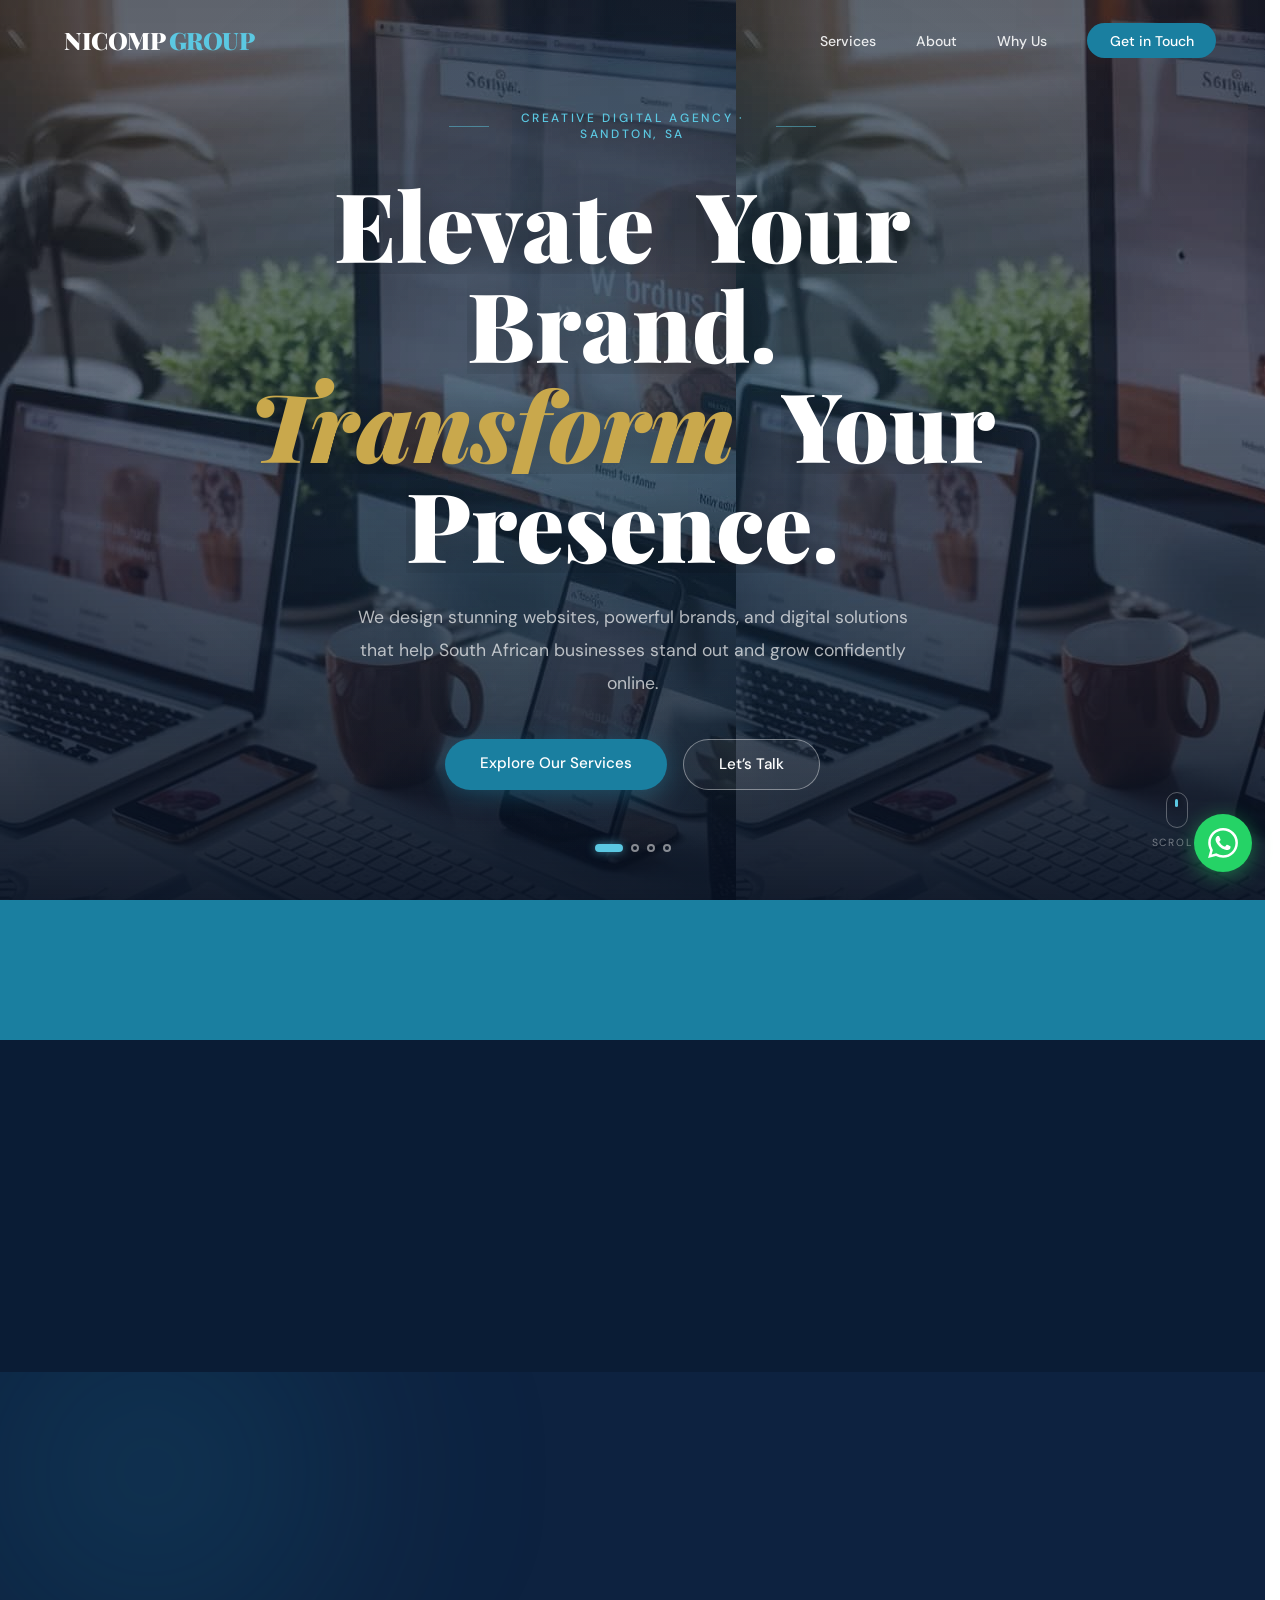
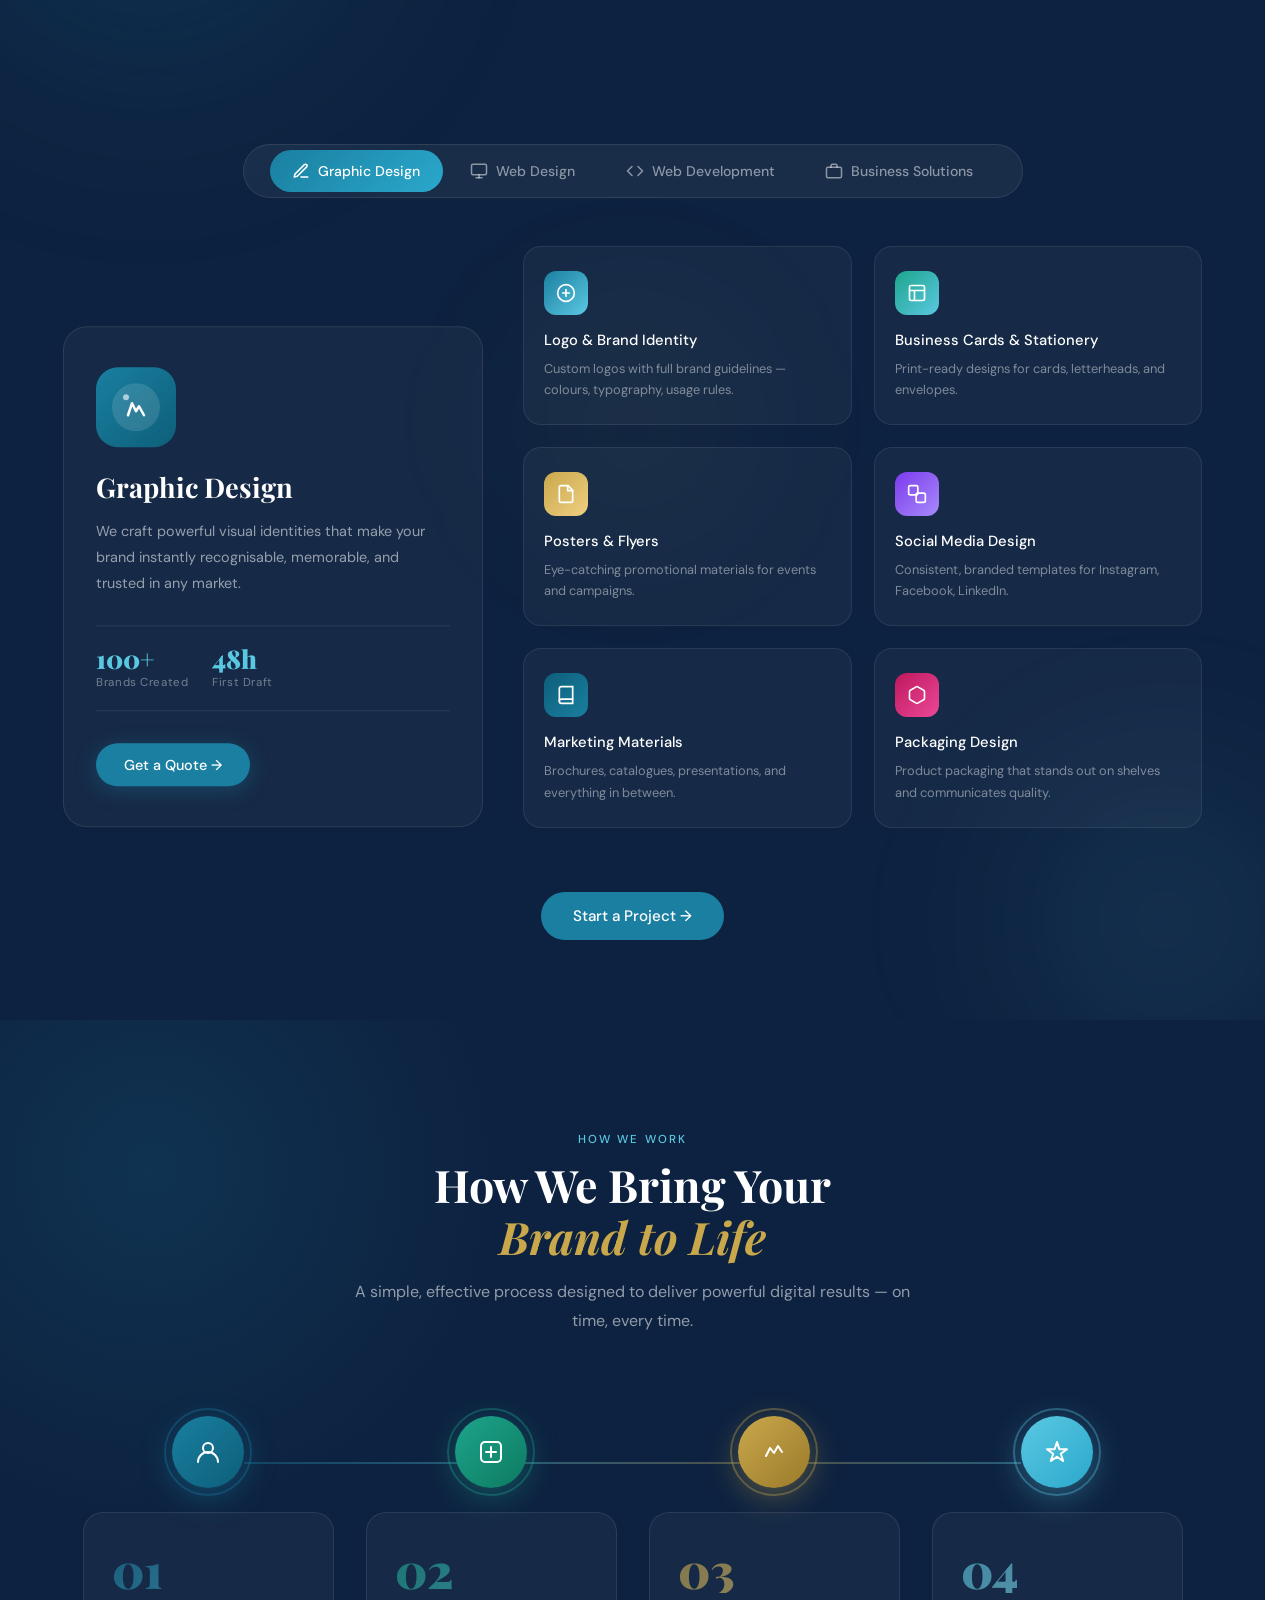
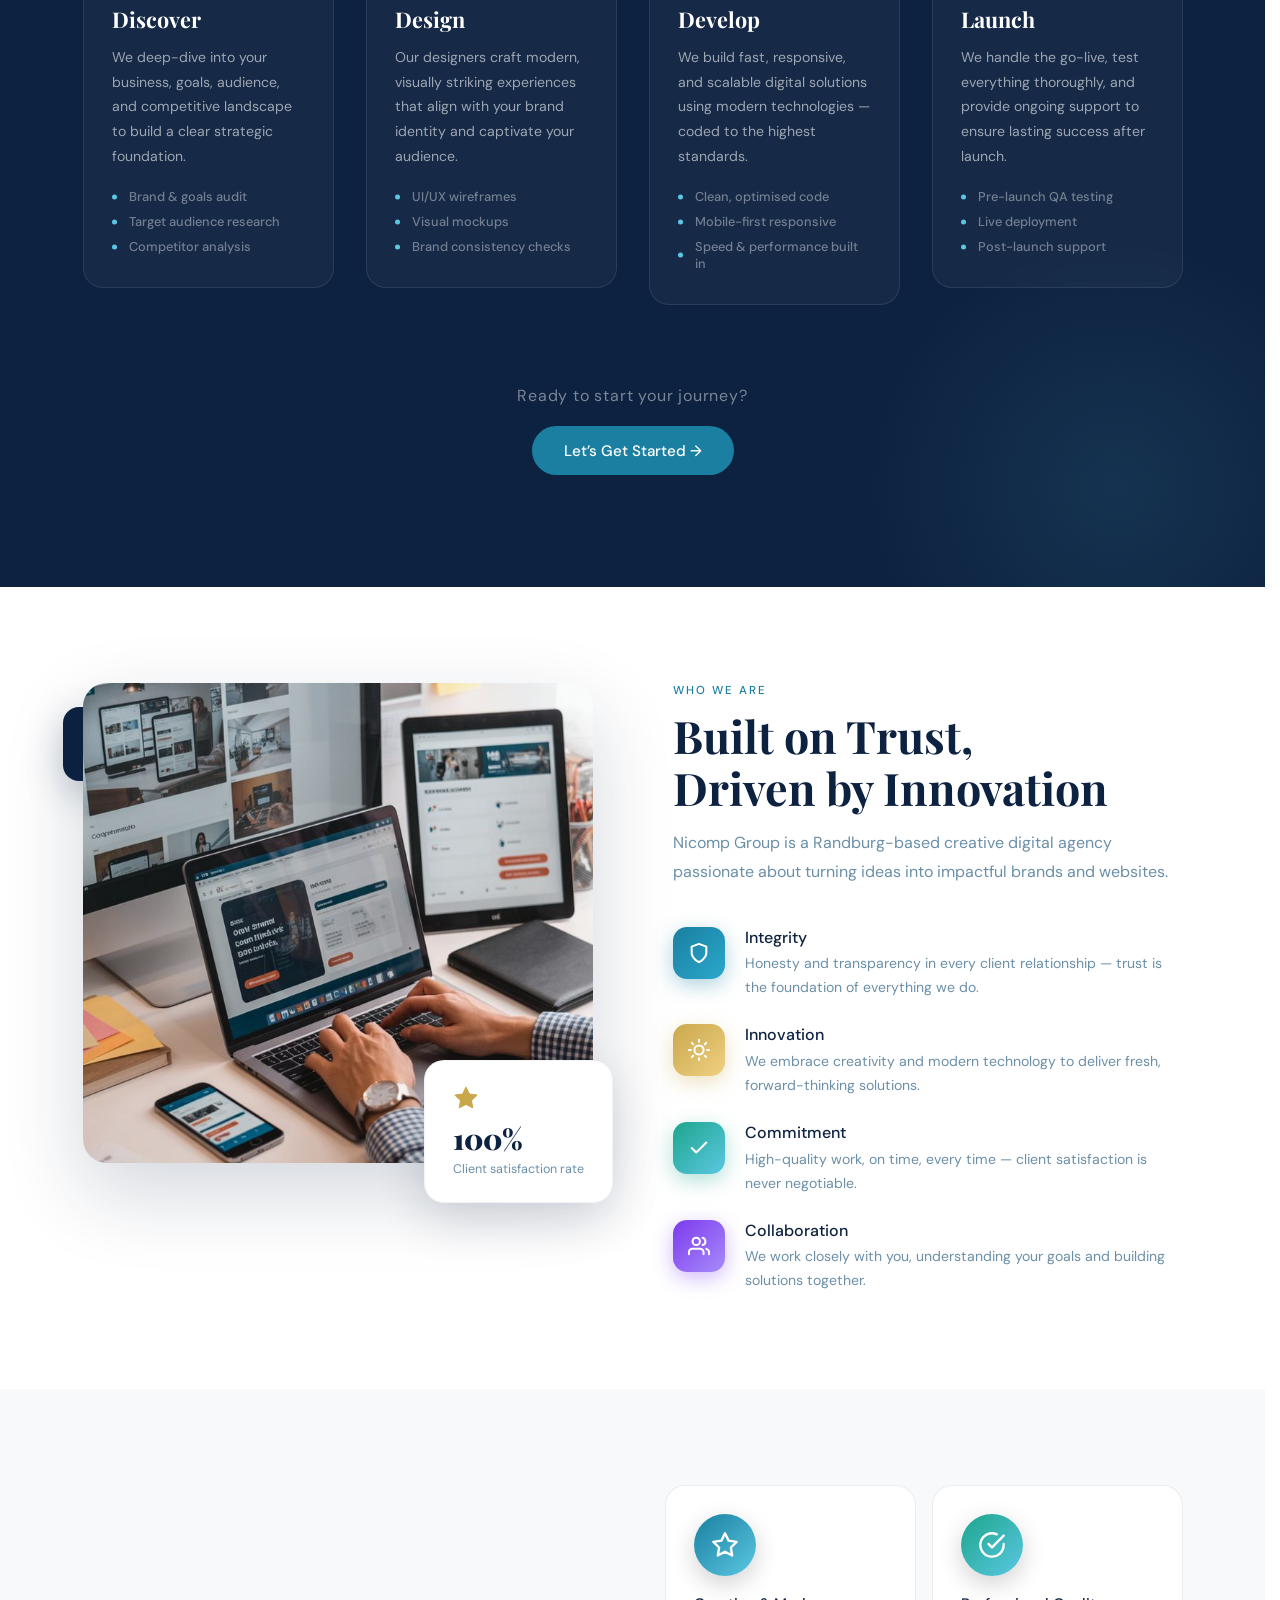
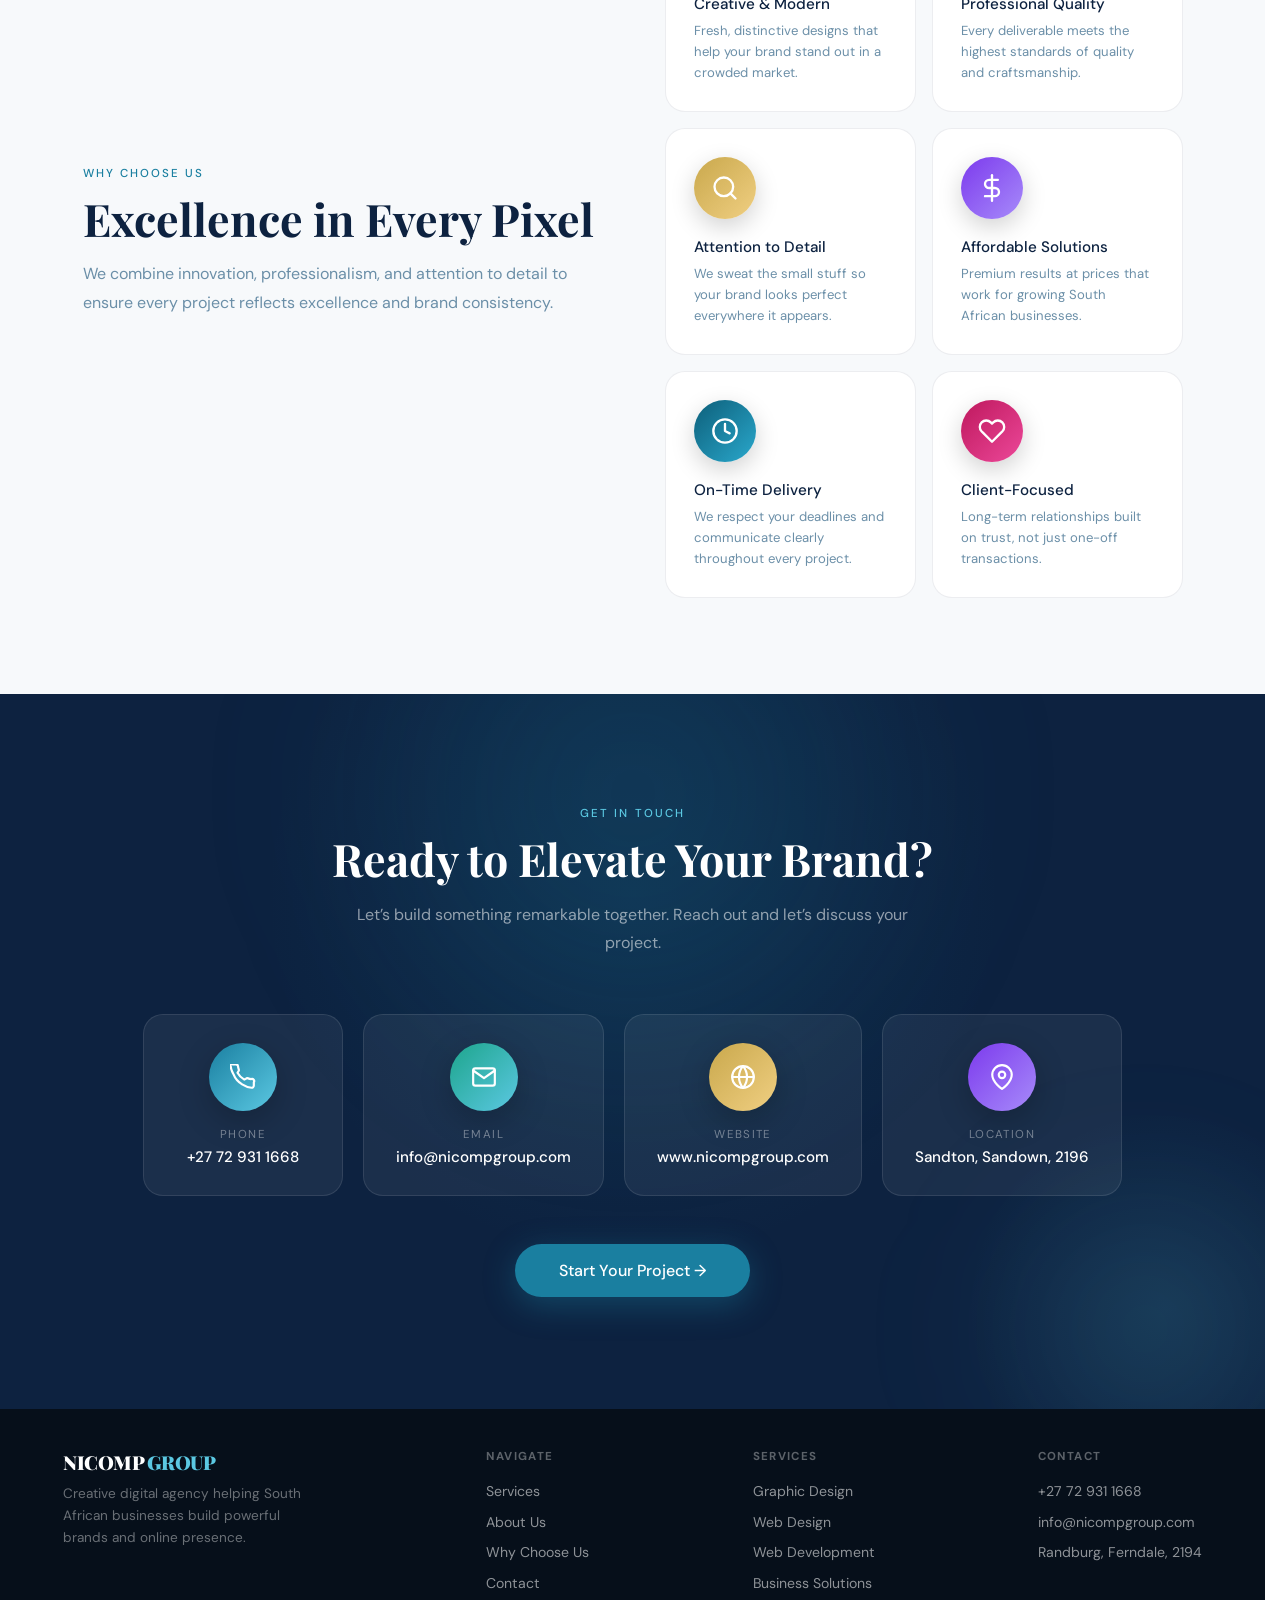
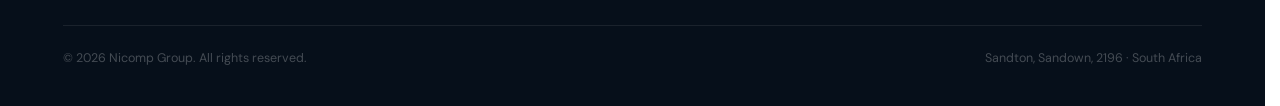
==== commit 7fe32d3c: "Update index.html" ====
--- a/index.html
+++ b/index.html
@@ -115,7 +115,7 @@
 <div class="hero-content">
 <div class="hero-eyebrow">
 <span class="eyebrow-line"></span>
-<span class="eyebrow-text">Creative Digital Agency &middot; Randburg, SA</span>
+<span class="eyebrow-text">Creative Digital Agency &middot; Sandton, SA</span>
 <span class="eyebrow-line"></span>
 </div>
 <h1 class="hero-heading">
@@ -419,7 +419,7 @@
 <svg width="26" height="26" viewBox="0 0 24 24" fill="none" stroke="white" stroke-width="2" stroke-linecap="round" stroke-linejoin="round"><path d="M21 10c0 7-9 13-9 13s-9-6-9-13a9 9 0 0118 0z"/><circle cx="12" cy="10" r="3"/></svg>
 </div>
 <span class="cc-label">Location</span>
-<span class="cc-val">Randburg, Ferndale, 2194</span>
+<span class="cc-val">Sandton, Sandown, 2196</span>
 </div>
 </div>
 <a href="contact.html" class="btn-primary reveal">Start Your Project &rarr;</a>
@@ -434,7 +434,7 @@
 <div class="footer-links"><h4>Services</h4><ul><li><a href="#services">Graphic Design</a></li><li><a href="#services">Web Design</a></li><li><a href="#services">Web Development</a></li><li><a href="#services">Business Solutions</a></li></ul></div>
 <div class="footer-links"><h4>Contact</h4><ul><li><a href="tel:+27729311668">+27 72 931 1668</a></li><li><a href="mailto:info@nicompgroup.com">info@nicompgroup.com</a></li><li><a href="#">Randburg, Ferndale, 2194</a></li></ul></div>
 </div>
-<div class="footer-bottom"><p>&copy; 2026 Nicomp Group. All rights reserved.</p><p>Randburg, Ferndale, 2194 &middot; South Africa</p></div>
+<div class="footer-bottom"><p>&copy; 2026 Nicomp Group. All rights reserved.</p><p>Sandton, Sandown, 2196 &middot; South Africa</p></div>
 </footer>
 
 <!-- WHATSAPP FAB -->
@@ -450,4 +450,4 @@
 </script>
 <script src="main.js"></script>
 </body>
-</html>+</html>
--- a/style.css
+++ b/style.css
@@ -9,7 +9,7 @@
   --text-mid:#3d5a72;--text-light:#6b8fa8;--border:rgba(13,34,64,0.08);
 }
 html{
-  scroll-behavior:auto;
+  scroll-behavior:smooth;
   overflow-x:hidden;
   width:100%;
   scrollbar-gutter:stable;
@@ -35,20 +35,52 @@
 nav.scrolled .nav-toggle span{background:var(--navy)}
 
 /* ── HERO ── */
+/* HERO WRAPPER */
 .hero{
-  position:relative;
-  width:100%;
-  min-height:100svh;
-  height:auto;
-  overflow:hidden;
-  display:flex;
-  align-items:center;
-  justify-content:center;
-  background:var(--navy);
+    position: relative;
+    overflow: hidden;
+    display:flex;
+    align-items:center;
+    justify-content:center;
+    text-align:center;
+    min-height:100svh;
+    width:100%;
+}
+
+/* MOBILE FIXES */
+.hero{
+  transform:translateZ(0);
+  -webkit-transform:translateZ(0);
+  backface-visibility:hidden;
+  -webkit-backface-visibility:hidden;
+}
+
+.hero-slide img{
+    width:100%;
+    height:100%;
+    object-fit:cover;
+
+    display:block;
+}
+
+
+.hero{
+    min-height:100vh;
 }
 .hero-slides{position:absolute;inset:0;z-index:0}
-.hero-slide{transform:scale(1.08);transition:transform 8s}
-.hero-slide.active{opacity:1;transform:scale(1);z-index:1}
+.hero-slide{
+    position: absolute;
+    inset: 0;
+    width: 100%;
+    height: 100%;
+    opacity: 0;
+    transition: opacity 1s ease;
+    overflow:hidden;
+}
+.hero-slide.active{
+    opacity: 1;
+    z-index: 1;
+}
 .hero-overlay{position:absolute;inset:0;z-index:2;background:rgba(5,14,30,0.55)}
 .hero-overlay-gradient{position:absolute;inset:0;z-index:3;background:radial-gradient(ellipse at 50% 40%,rgba(26,127,160,0.18) 0%,transparent 65%),linear-gradient(to bottom,rgba(5,14,30,0.2) 0%,rgba(5,14,30,0) 40%,rgba(5,14,30,0.5) 80%,rgba(5,14,30,0.85) 100%)}
 .hero-content{position:relative;z-index:10;text-align:center;padding:0 5%;max-width:900px;width:100%}
@@ -686,7 +718,41 @@
     display:grid;grid-template-columns:1fr 1fr;
     gap:0.85rem;margin-bottom:2rem;
   }
-  .contact-card{border-radius:18px;padding:1.35rem 1rem;min-width:unset}
+  .contact-card{
+  border-radius:18px;
+  padding:1.35rem 1rem;
+  min-width:0;
+  width:100%;
+  overflow:hidden;
+}
+   .cc-val{
+  width:100%;
+  max-width:100%;
+  font-size:0.82rem;
+  line-height:1.5;
+  text-align:center;
+
+  overflow-wrap:anywhere;
+  word-break:break-word;
+  white-space:normal;
+}
+
+.cc-val a{
+  overflow-wrap:anywhere;
+  word-break:break-word;
+  white-space:normal;
+}
+   .contact-card a,
+.info-card a,
+.contact-card p,
+.info-card p {
+  word-break: break-word;
+  overflow-wrap: break-word;
+}
+.contact-card,
+.info-card {
+  min-width: 0;
+}
   .cc-icon-wrap{width:52px;height:52px;margin-bottom:0.75rem}
   /* email value — plain text, no link styling */
   .cc-val{color:var(--white)!important;text-decoration:none!important}
@@ -709,195 +775,169 @@
   .form-row{grid-template-columns:1fr}
 }
 
-/* SERVICES PANEL FIX */
+/* SERVICES PANELS FIX */
+
 .svc-panels{
-  position: relative;
-  width: 100%;
-  min-height: 950px; /* keeps all tabs aligned */
-}
-
-/* PANEL */
+  position:relative;
+  width:100%;
+  overflow:hidden;
+}
+
+/* ALL PANELS */
 .svc-panel{
-  position: absolute;
-  inset: 0;
-  width: 100%;
-  opacity: 0;
-  visibility: hidden;
-  transform: translateY(20px);
-  transition:
-    opacity .45s ease,
-    transform .45s ease,
-    visibility .45s;
+  position:absolute;
+  inset:0;
+  width:100%;
+
+  opacity:0;
+  visibility:hidden;
+  pointer-events:none;
+
+  transition:opacity .35s ease;
 }
 
 /* ACTIVE PANEL */
 .svc-panel.active{
-  opacity: 1;
-  visibility: visible;
-  transform: translateY(0);
-  position: relative;
+  position:relative;
+  opacity:1;
+  visibility:visible;
+  pointer-events:auto;
+  z-index:2;
 }
 
 /* INNER LAYOUT */
 .svc-panel-inner{
-  display: grid;
-  grid-template-columns: 420px 1fr;
-  gap: 40px;
-  align-items: start;
-}
-
-/* DESKTOP ALIGNMENT FIX */
+  width:100%;
+  display:grid;
+  grid-template-columns:420px minmax(0,1fr);
+  gap:40px;
+  align-items:start;
+  box-sizing:border-box;
+}
+
+/* LEFT + RIGHT */
 .svc-panel-left,
 .svc-panel-right{
-  height: 100%;
-}
-
-/* GRID FIX */
+  min-width:0;
+}
+
+/* GRID */
 .svc-items-grid{
-  display: grid;
-  grid-template-columns: repeat(2,minmax(0,1fr));
-  gap: 22px;
-  align-content: start;
+  width:100%;
+  display:grid;
+  grid-template-columns:repeat(2,minmax(0,1fr));
+  gap:22px;
 }
 
 /* RESPONSIVE */
-@media (max-width: 992px){
-
-  .svc-panels{
-    min-height: auto;
-  }
+@media (max-width:992px){
 
   .svc-panel{
-    position: relative;
-    opacity: 1;
-    visibility: visible;
-    transform: none;
-    display: none;
+    position:relative;
+    display:none;
+
+    opacity:1;
+    visibility:visible;
+    pointer-events:auto;
   }
 
   .svc-panel.active{
-    display: block;
+    display:block;
   }
 
   .svc-panel-inner{
-    grid-template-columns: 1fr;
+    grid-template-columns:1fr;
   }
 
   .svc-items-grid{
-    grid-template-columns: 1fr;
-  }
-}
-
-/* SERVICES PANELS FIX */
-.svc-panels{
-  position: relative;
-  width: 100%;
-}
-
-/* ALL PANELS */
-.svc-panel{
-  position: absolute;
-  top: 0;
-  left: 0;
-  width: 100%;
-  opacity: 0;
-  visibility: hidden;
-  pointer-events: none;
-  transform: translateY(10px);
-  transition: opacity .4s ease, transform .4s ease;
-}
-
-/* ACTIVE PANEL */
-.svc-panel.active{
-  position: relative;
-  opacity: 1;
-  visibility: visible;
-  pointer-events: auto;
-  transform: translateY(0);
-}
-
-/* PREVENT CONTENT SHIFT */
-.services{
-  overflow-x: hidden;
-}
-
-.svc-panel-inner{
-  width: 100%;
-  display: grid;
-  grid-template-columns: 420px 1fr;
-  gap: 40px;
-  align-items: start;
-  box-sizing: border-box;
-}
-
-/* FIX GRID OVERFLOW */
-.svc-panel-right{
-  min-width: 0;
-}
-
-.svc-items-grid{
-  width: 100%;
+    grid-template-columns:1fr;
+  }
+
+}
+
+
+
+/* =====================================
+   FINAL MOBILE SCROLL FIX
+===================================== */
+
+html{
+  overflow-x:hidden;
+  width:100%;
 }
 
 body{
   overflow-x:hidden;
-}
-
-
-
-
-/* =========================================
-   MOBILE SCROLL JUMP FIX
-========================================= */
+  width:100%;
+}
+
+/* STOP MOBILE REPAINT BUGS */
+.hero,
+.hero-content,
+.hero-slides,
+.hero-slide,
+.services,
+section{
+  transform:translateZ(0);
+  -webkit-transform:translateZ(0);
+  backface-visibility:hidden;
+  -webkit-backface-visibility:hidden;
+}
+
+/* REMOVE MOBILE ANIMATION BUGS */
+/* =====================================
+   MOBILE HERO SCROLL FIX
+===================================== */
 
 @media (max-width:768px){
 
-  html,
+  .contact-card,
+  .info-card {
+    width: 100%;
+  }
+  .hero-slides{
+    transform:none !important;
+    will-change:auto !important;
+  }
+
+  .hero-slide{
+    transition:none !important;
+    transform:none !important;
+    will-change:auto !important;
+
+    /* prevents mobile repaint jumping */
+    backface-visibility:hidden;
+    -webkit-backface-visibility:hidden;
+  }
+
+  .hero-slide img{
+    transform:none !important;
+    will-change:auto !important;
+  }
+
+}
+
+  /* THIS IS THE IMPORTANT ONE */
   body{
-    overflow-x:hidden;
-    width:100%;
-    position:relative;
-    -webkit-overflow-scrolling:touch;
-  }
-
-  /* STOP HERO GPU JUMPING */
-  .hero-slide{
-    transform:none !important;
-    transition:opacity .8s ease !important;
-    will-change:auto !important;
-  }
-
-  .hero-slide.active{
-    transform:none !important;
-  }
-
-  /* STOP REVEAL ANIMATION JUMPING */
-  .reveal,
-  .reveal-left,
-  .reveal-right,
-  .reveal-scale{
-    opacity:1 !important;
-    transform:none !important;
-    transition:none !important;
-  }
-
-  /* FIX SECTION SHIFTING */
-  section,
-  .services,
-  .svc-panel,
-  .svc-panel-inner{
-    transform:none !important;
-  }
-
-  /* FIX IOS/ANDROID VIEWPORT BOUNCE */
-  .hero{
-    min-height:100dvh;
-    height:auto;
-  }
-
-  /* STOP RANDOM SIDE MOVEMENT */
-  *{
-    max-width:100%;
-  }
-
-}+    overflow-anchor:none;
+  }
+
+}
+
+.services-tabs-wrap{
+    overflow-x: auto;
+    overflow-y: hidden;
+}
+
+.services-tabs{
+    min-width: max-content;
+}
+
+html, body{
+    overflow-x: hidden;
+}
+
+body.nav-open{
+  overflow:hidden;
+  height:100vh;
+}
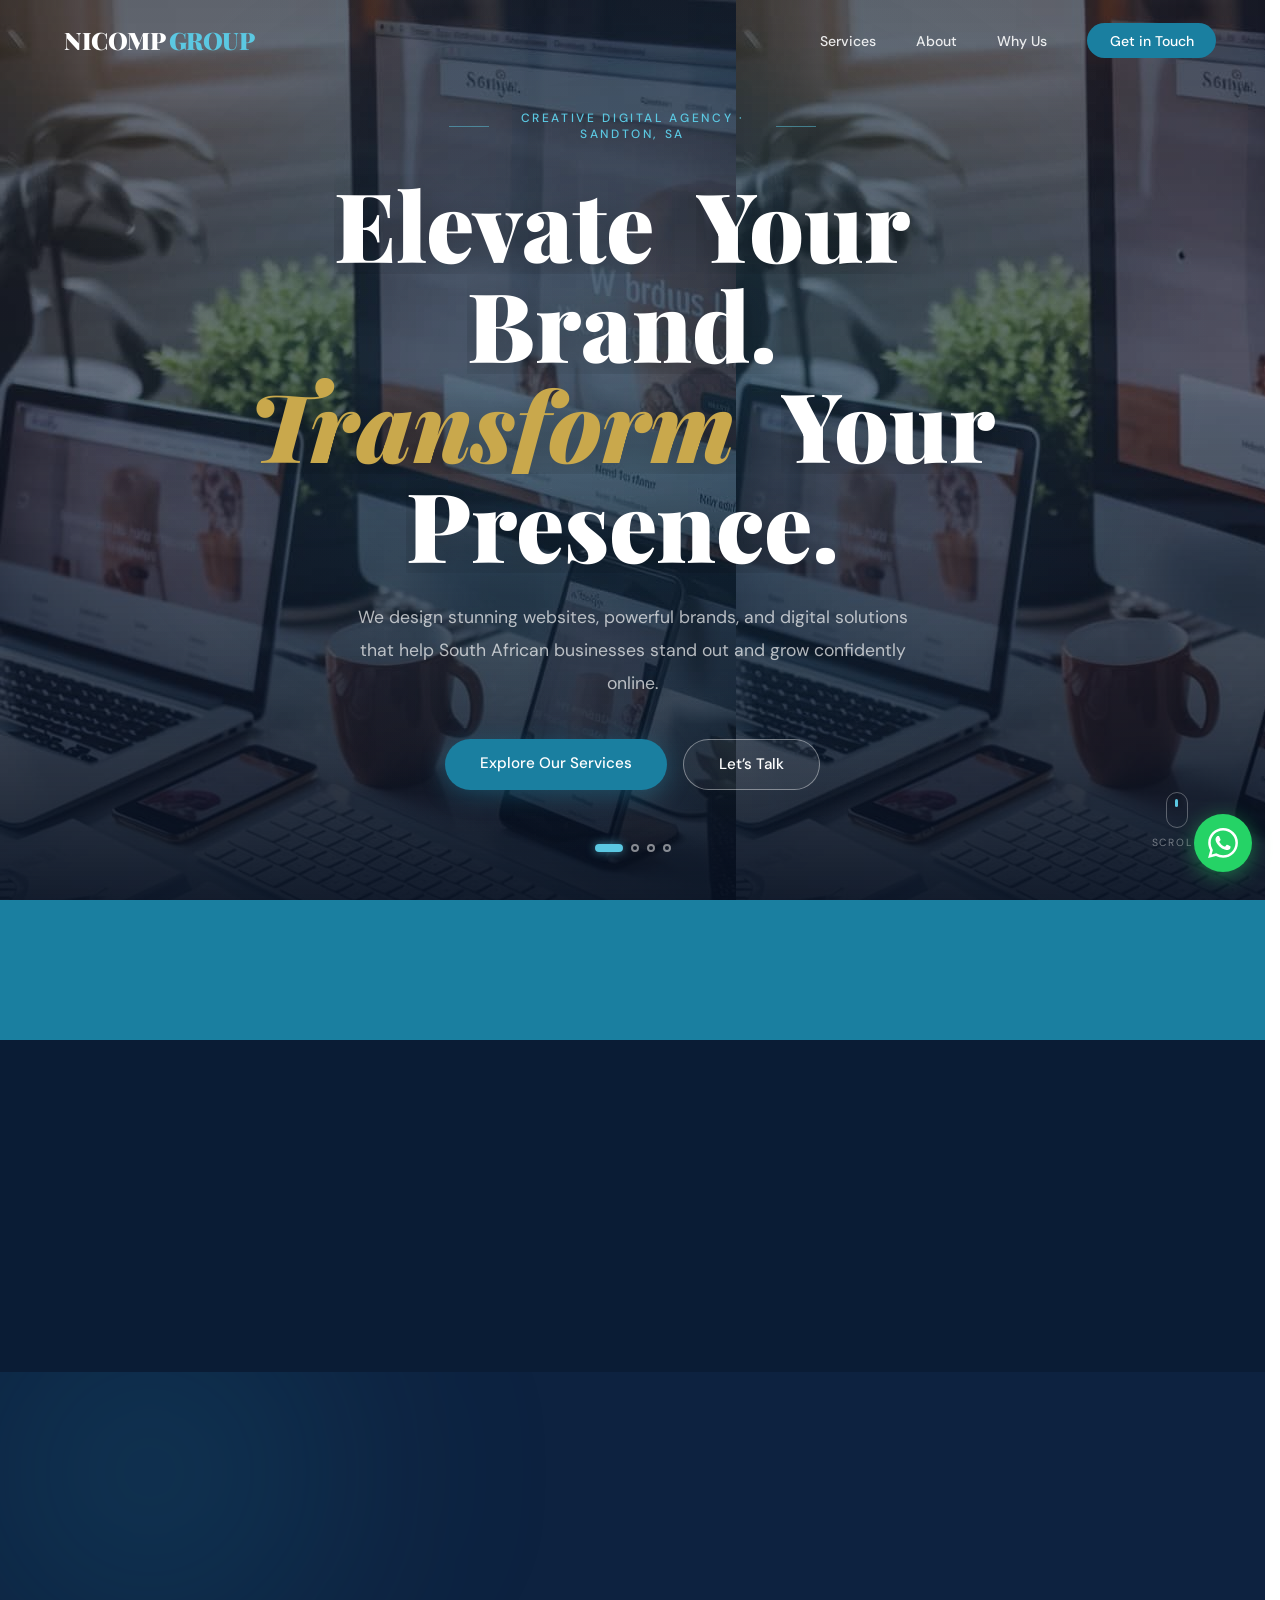
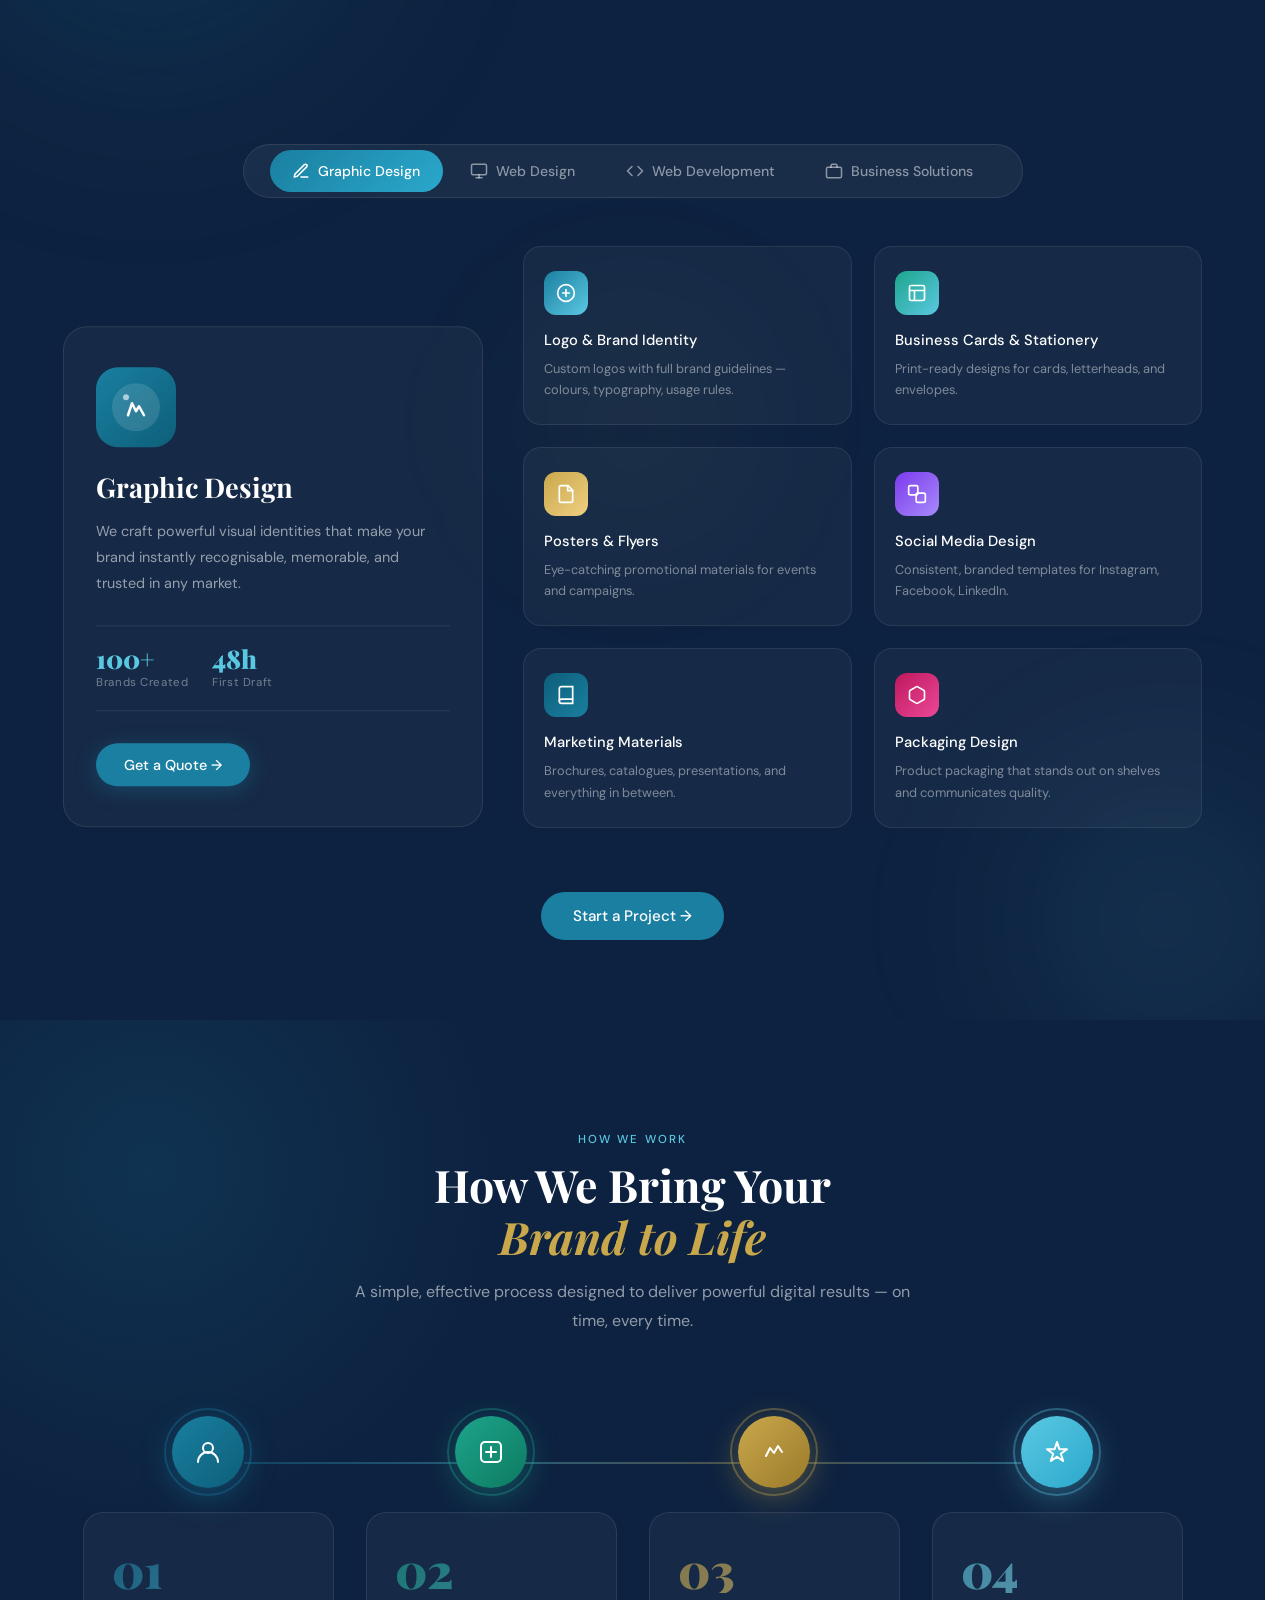
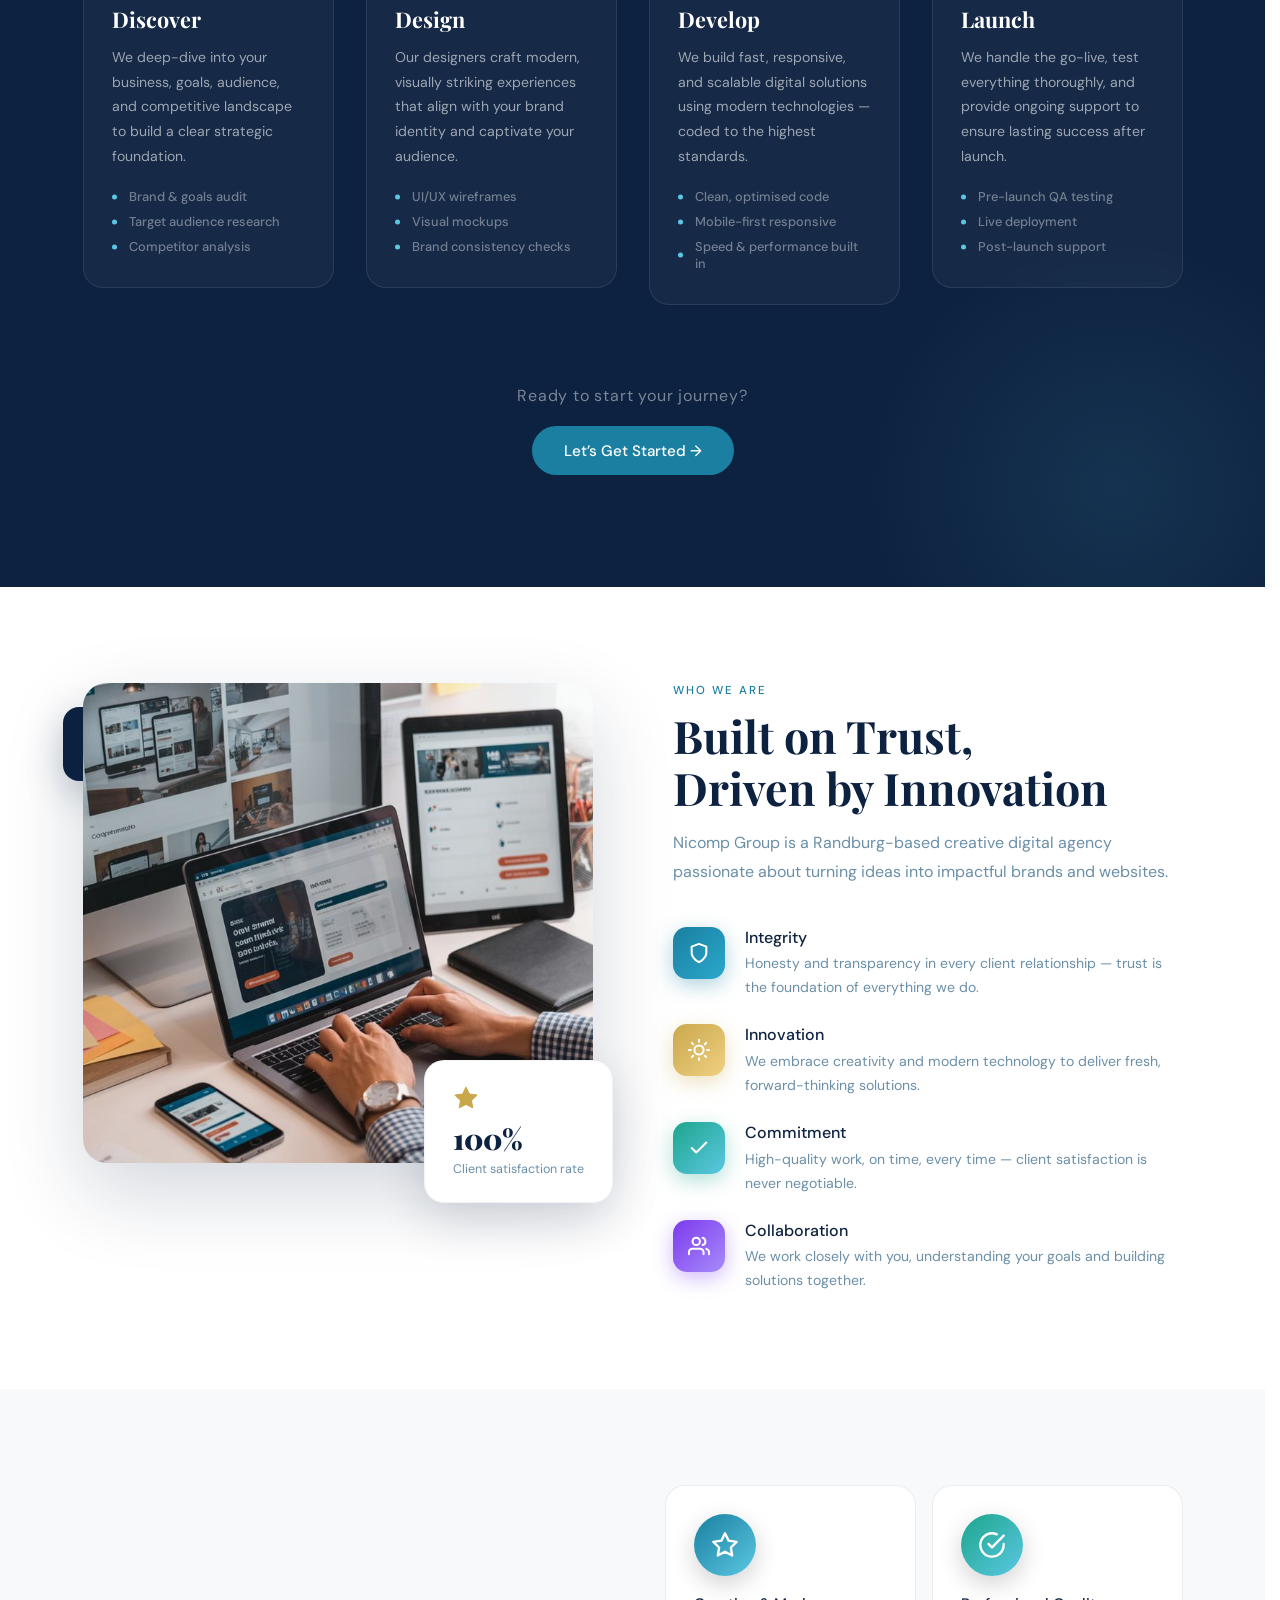
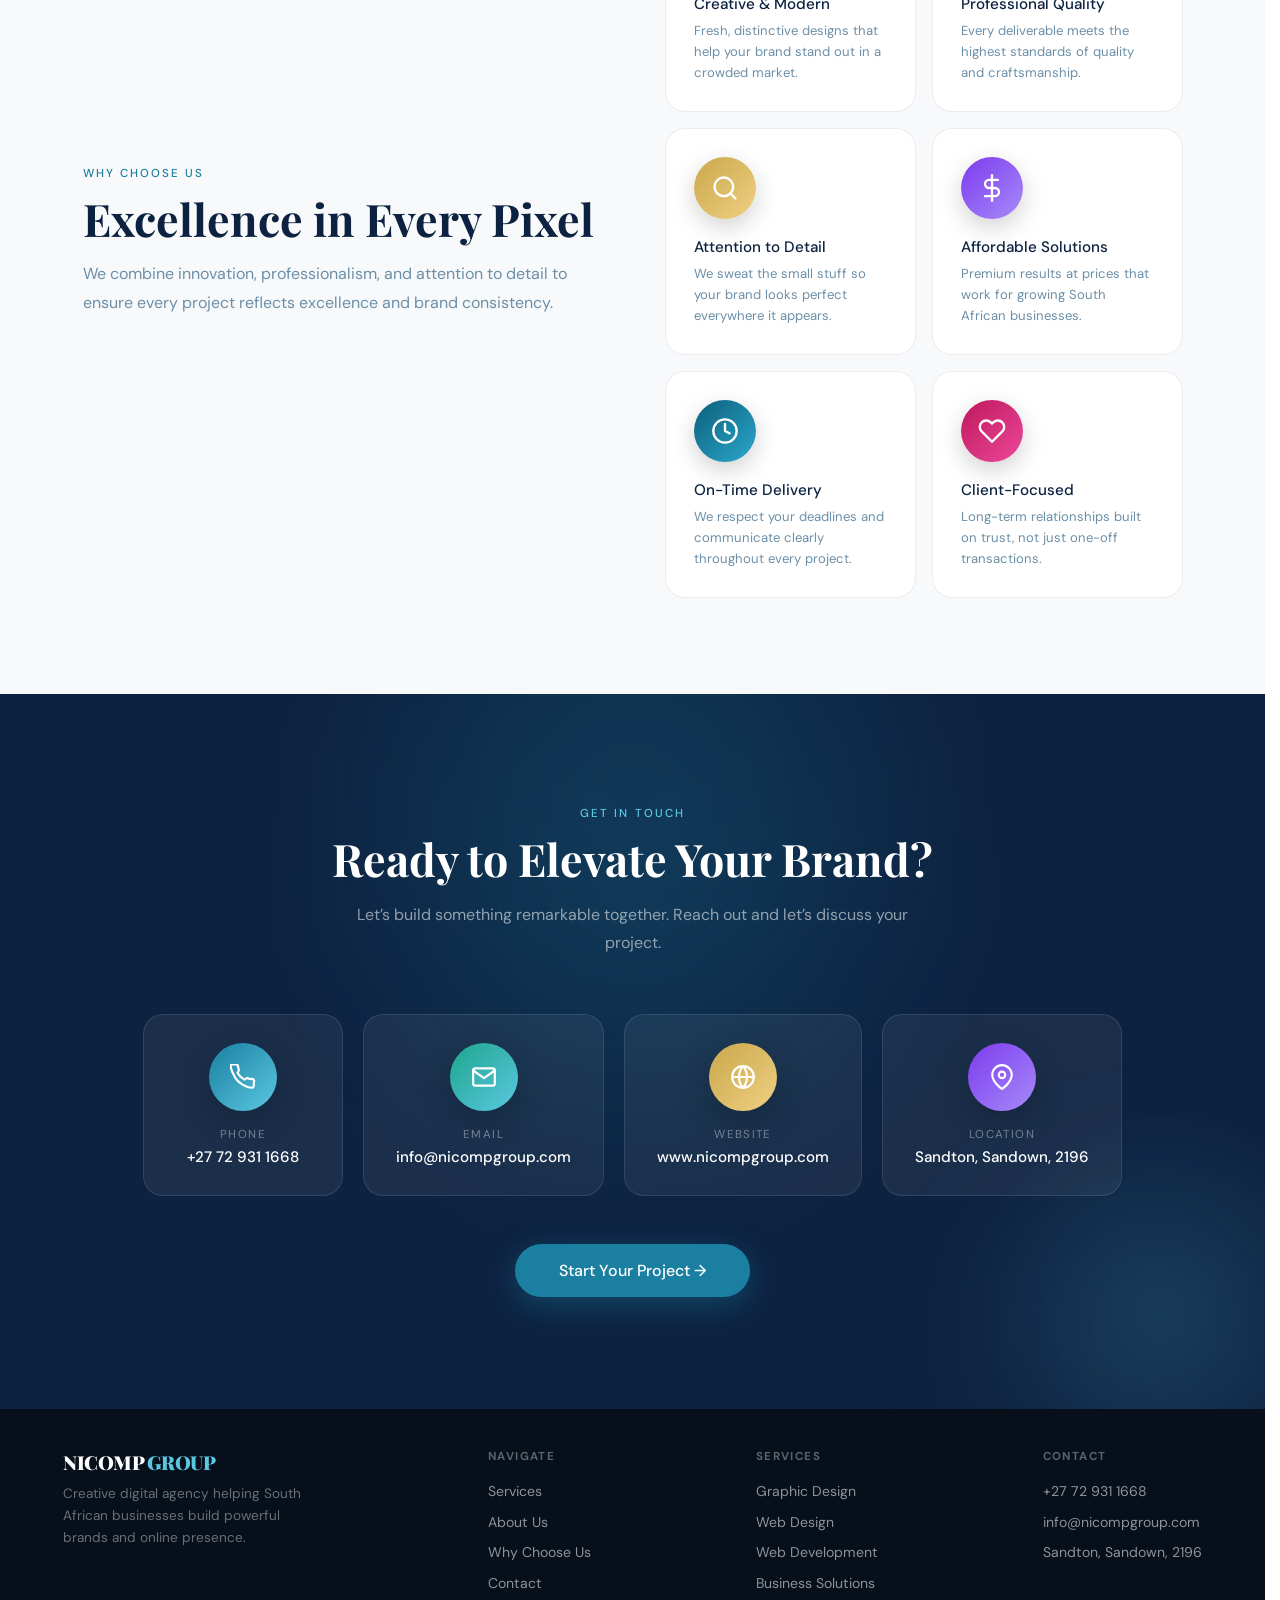
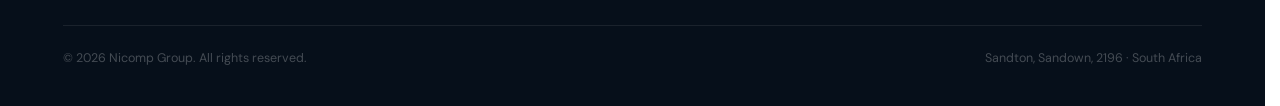
==== commit 6249c234: "Update index.html" ====
--- a/index.html
+++ b/index.html
@@ -432,7 +432,7 @@
 <div class="footer-brand"><a href="index.html" class="logo">NICOMP <span>GROUP</span></a><p>Creative digital agency helping South African businesses build powerful brands and online presence.</p></div>
 <div class="footer-links"><h4>Navigate</h4><ul><li><a href="#services">Services</a></li><li><a href="#about">About Us</a></li><li><a href="#why">Why Choose Us</a></li><li><a href="contact.html">Contact</a></li></ul></div>
 <div class="footer-links"><h4>Services</h4><ul><li><a href="#services">Graphic Design</a></li><li><a href="#services">Web Design</a></li><li><a href="#services">Web Development</a></li><li><a href="#services">Business Solutions</a></li></ul></div>
-<div class="footer-links"><h4>Contact</h4><ul><li><a href="tel:+27729311668">+27 72 931 1668</a></li><li><a href="mailto:info@nicompgroup.com">info@nicompgroup.com</a></li><li><a href="#">Randburg, Ferndale, 2194</a></li></ul></div>
+<div class="footer-links"><h4>Contact</h4><ul><li><a href="tel:+27729311668">+27 72 931 1668</a></li><li><a href="mailto:info@nicompgroup.com">info@nicompgroup.com</a></li><li><a href="#">Sandton, Sandown, 2196</a></li></ul></div>
 </div>
 <div class="footer-bottom"><p>&copy; 2026 Nicomp Group. All rights reserved.</p><p>Sandton, Sandown, 2196 &middot; South Africa</p></div>
 </footer>
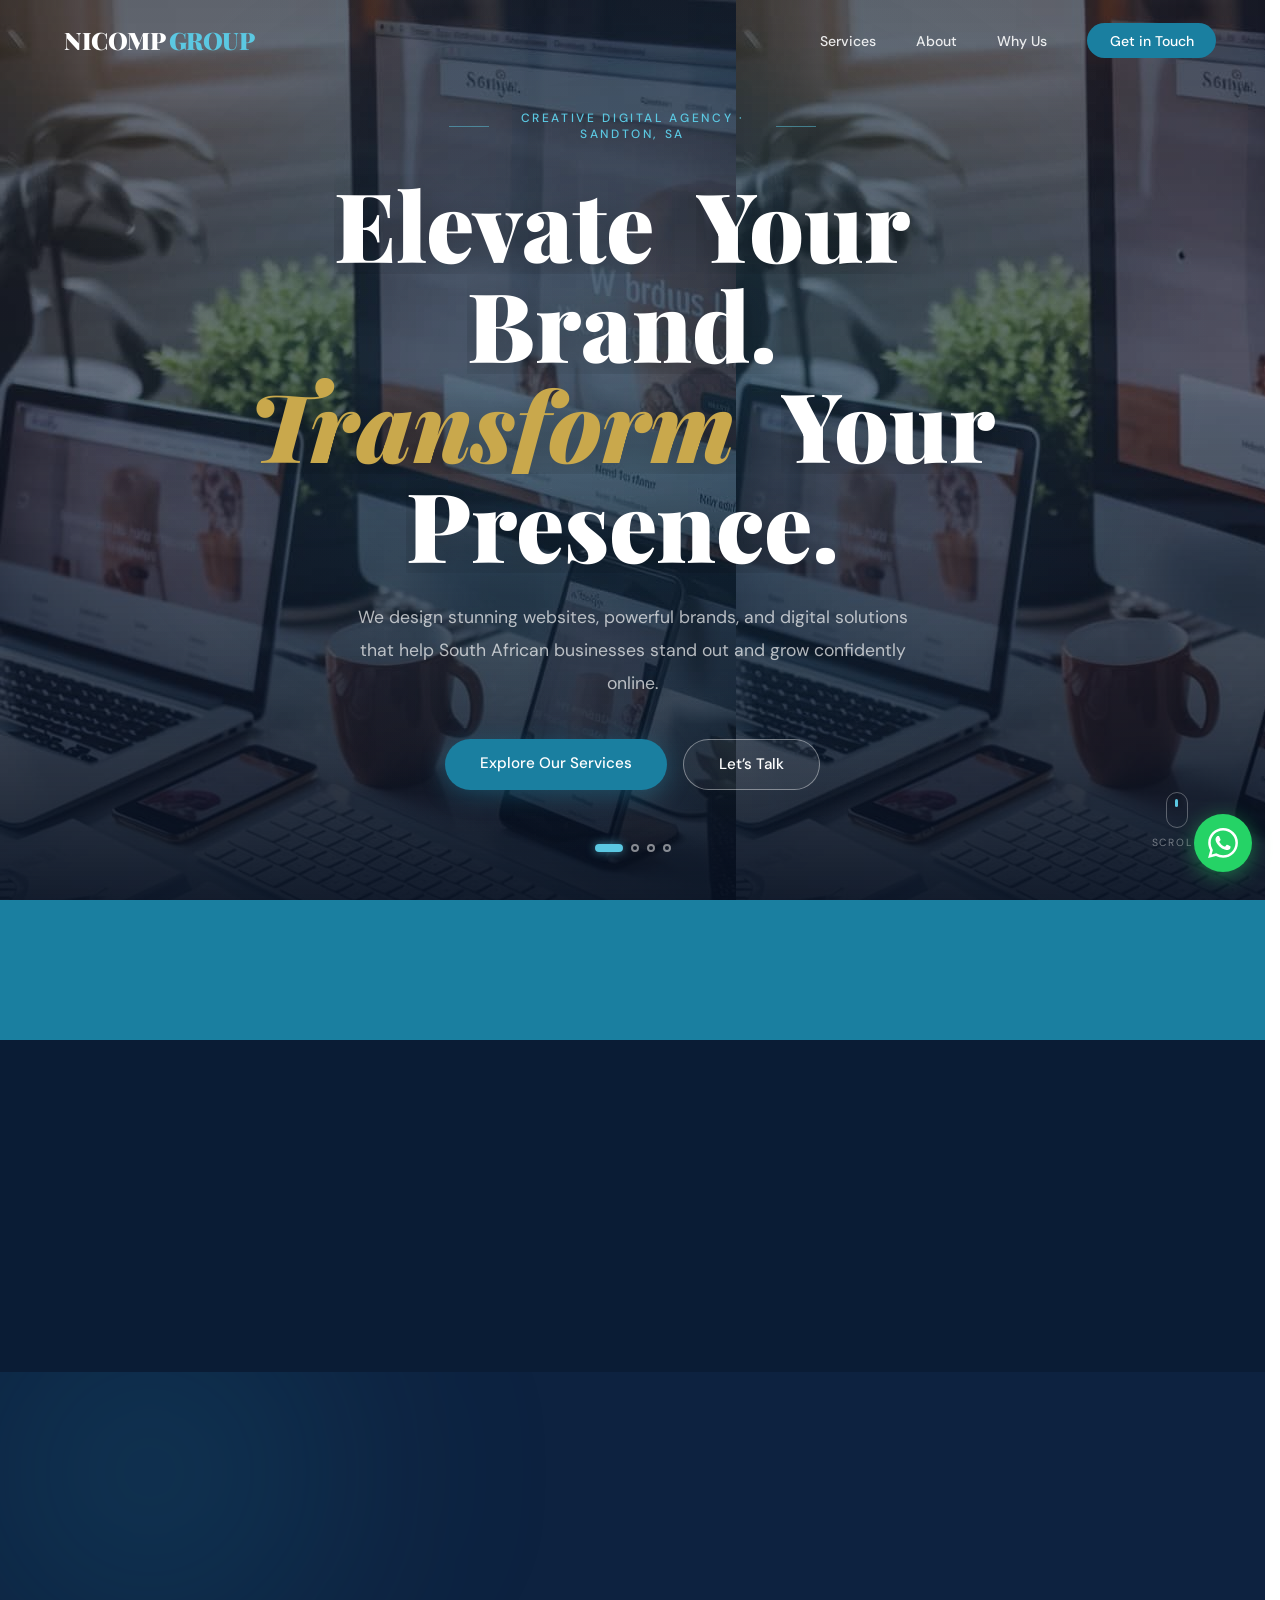
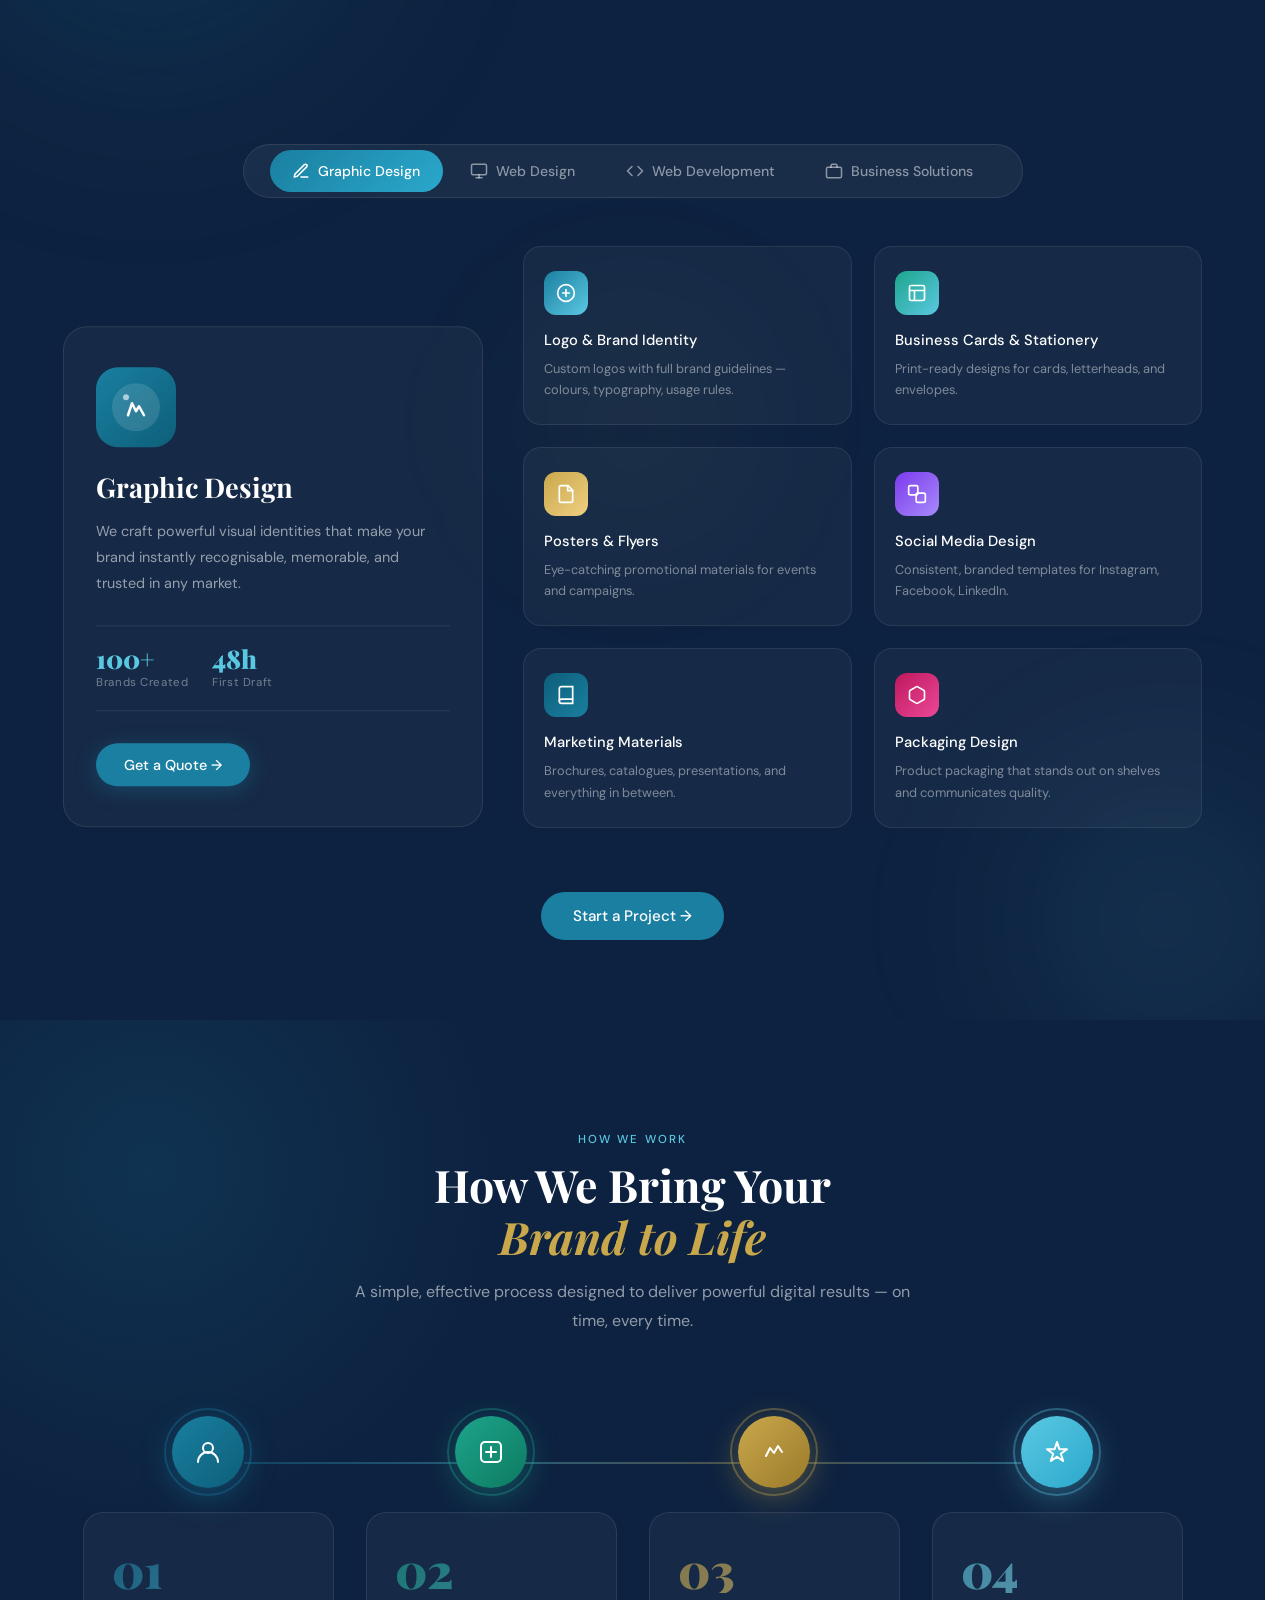
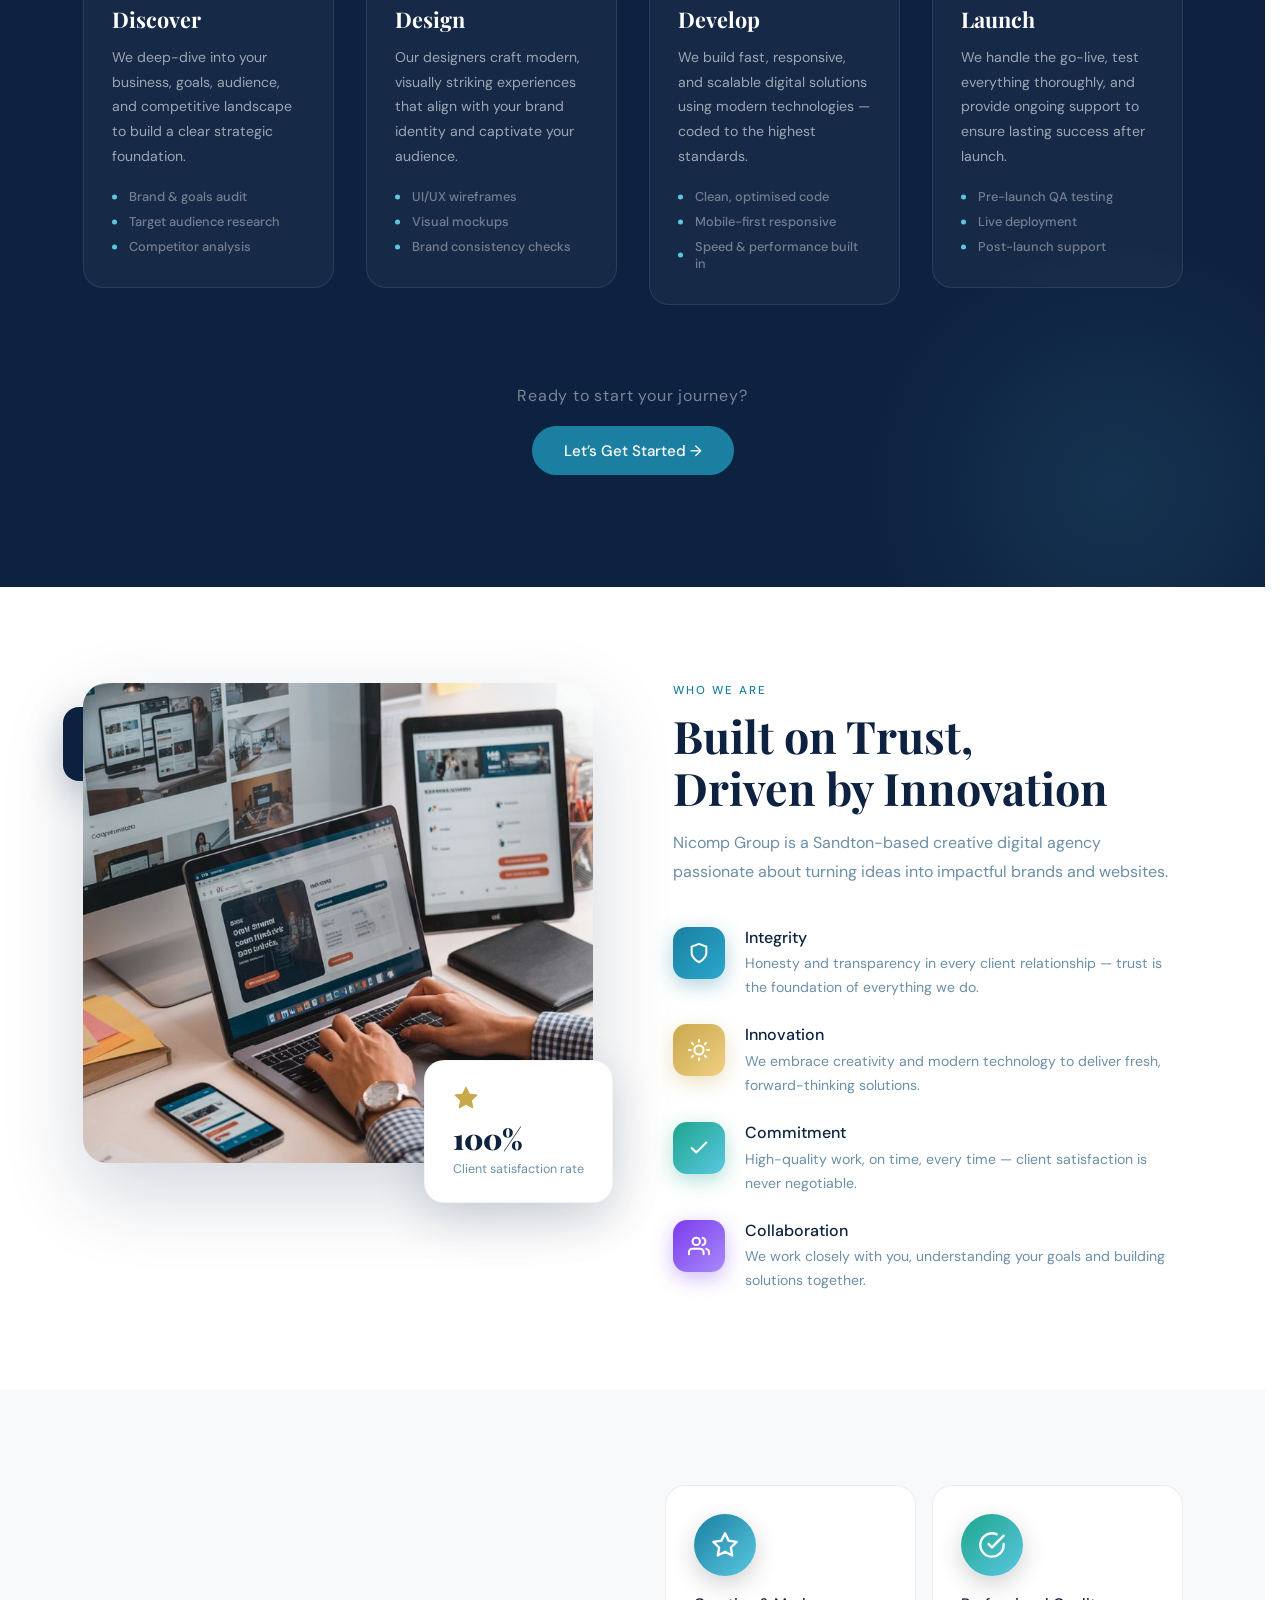
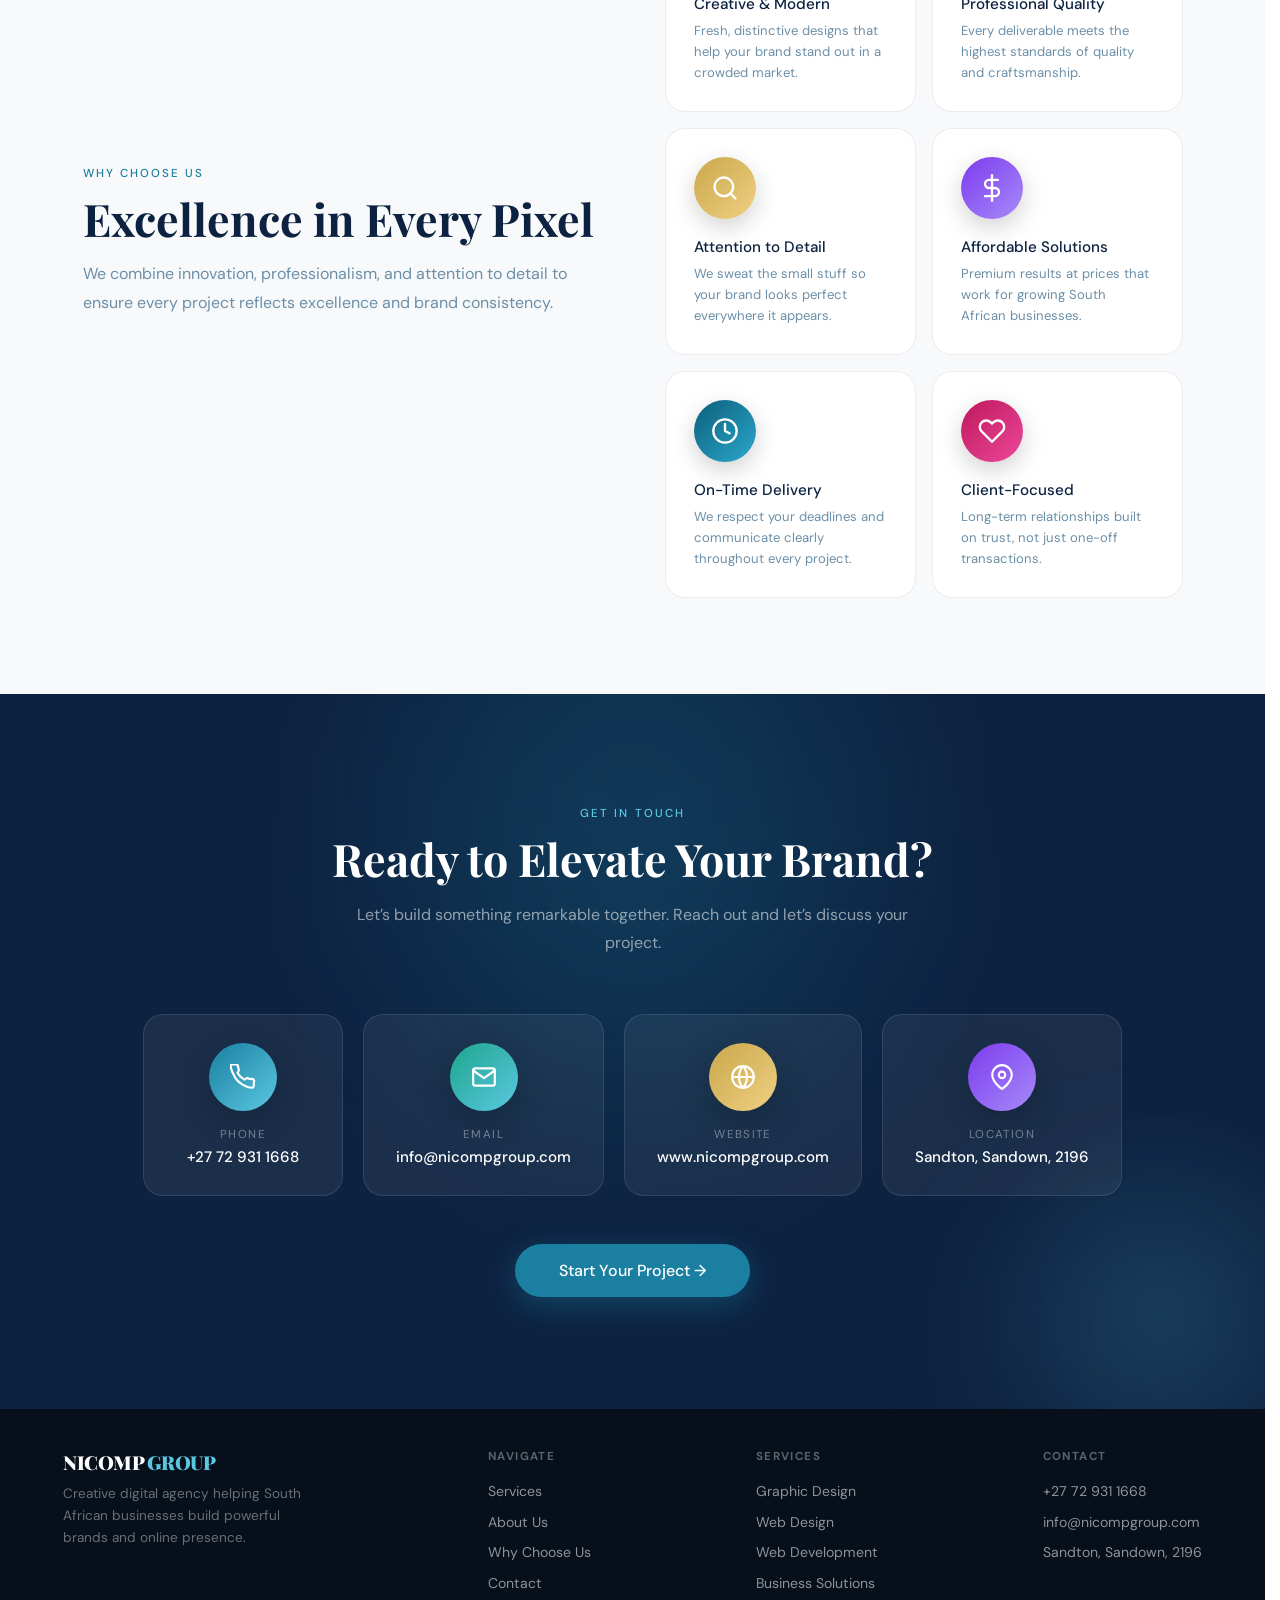
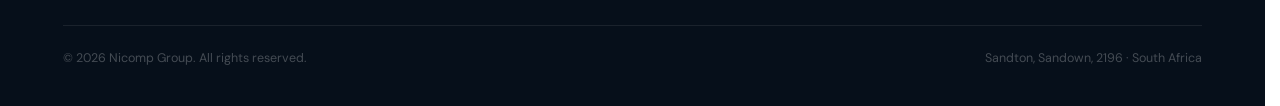
==== commit 65a421d6: "Update index.html" ====
--- a/index.html
+++ b/index.html
@@ -154,7 +154,7 @@
 
 <!-- WORK STRIP -->
 <div class="work-strip">
-<p class="work-strip-label reveal">Our Work &mdash; Replace with your own project screenshots</p>
+<p class="work-strip-label reveal">Our Work</p>
 <div class="work-grid">
 <div class="work-card reveal delay-1"><img src="poster.jpg" alt="Graphic design" loading="lazy"><div class="work-card-label"><span class="work-card-tag">Graphic Design</span><br>Brand Identity</div></div>
 <div class="work-card reveal delay-2"><img src="work_space3.jpg" alt="Web design" loading="lazy"><div class="work-card-label"><span class="work-card-tag">Web Design</span><br>Business Website</div></div>
@@ -298,7 +298,7 @@
 <div class="reveal-right">
 <p class="section-tag">Who We Are</p>
 <h2 class="section-title">Built on Trust,<br>Driven by Innovation</h2>
-<p class="section-sub">Nicomp Group is a Randburg-based creative digital agency passionate about turning ideas into impactful brands and websites.</p>
+<p class="section-sub">Nicomp Group is a Sandton-based creative digital agency passionate about turning ideas into impactful brands and websites.</p>
 <div class="values-list">
 <div class="value-item reveal delay-1">
 <div class="val-icon-box vi-teal">
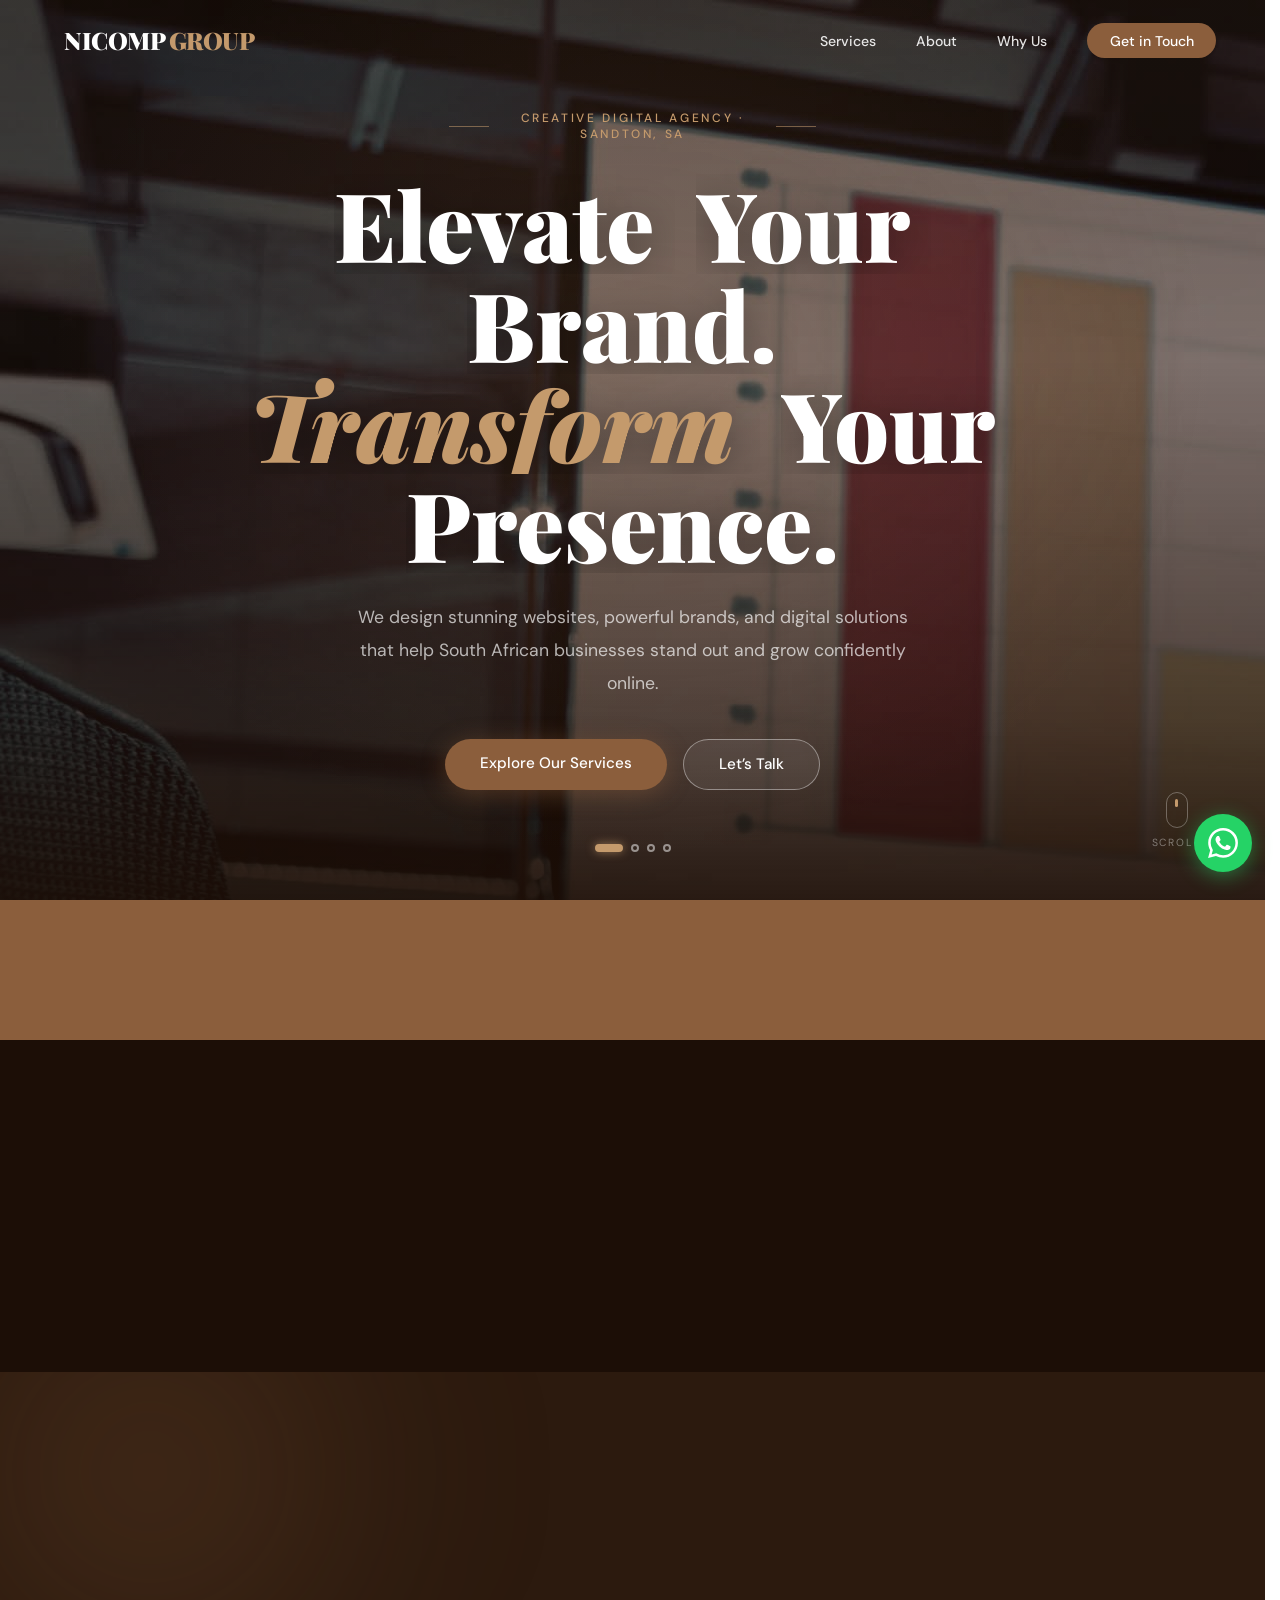
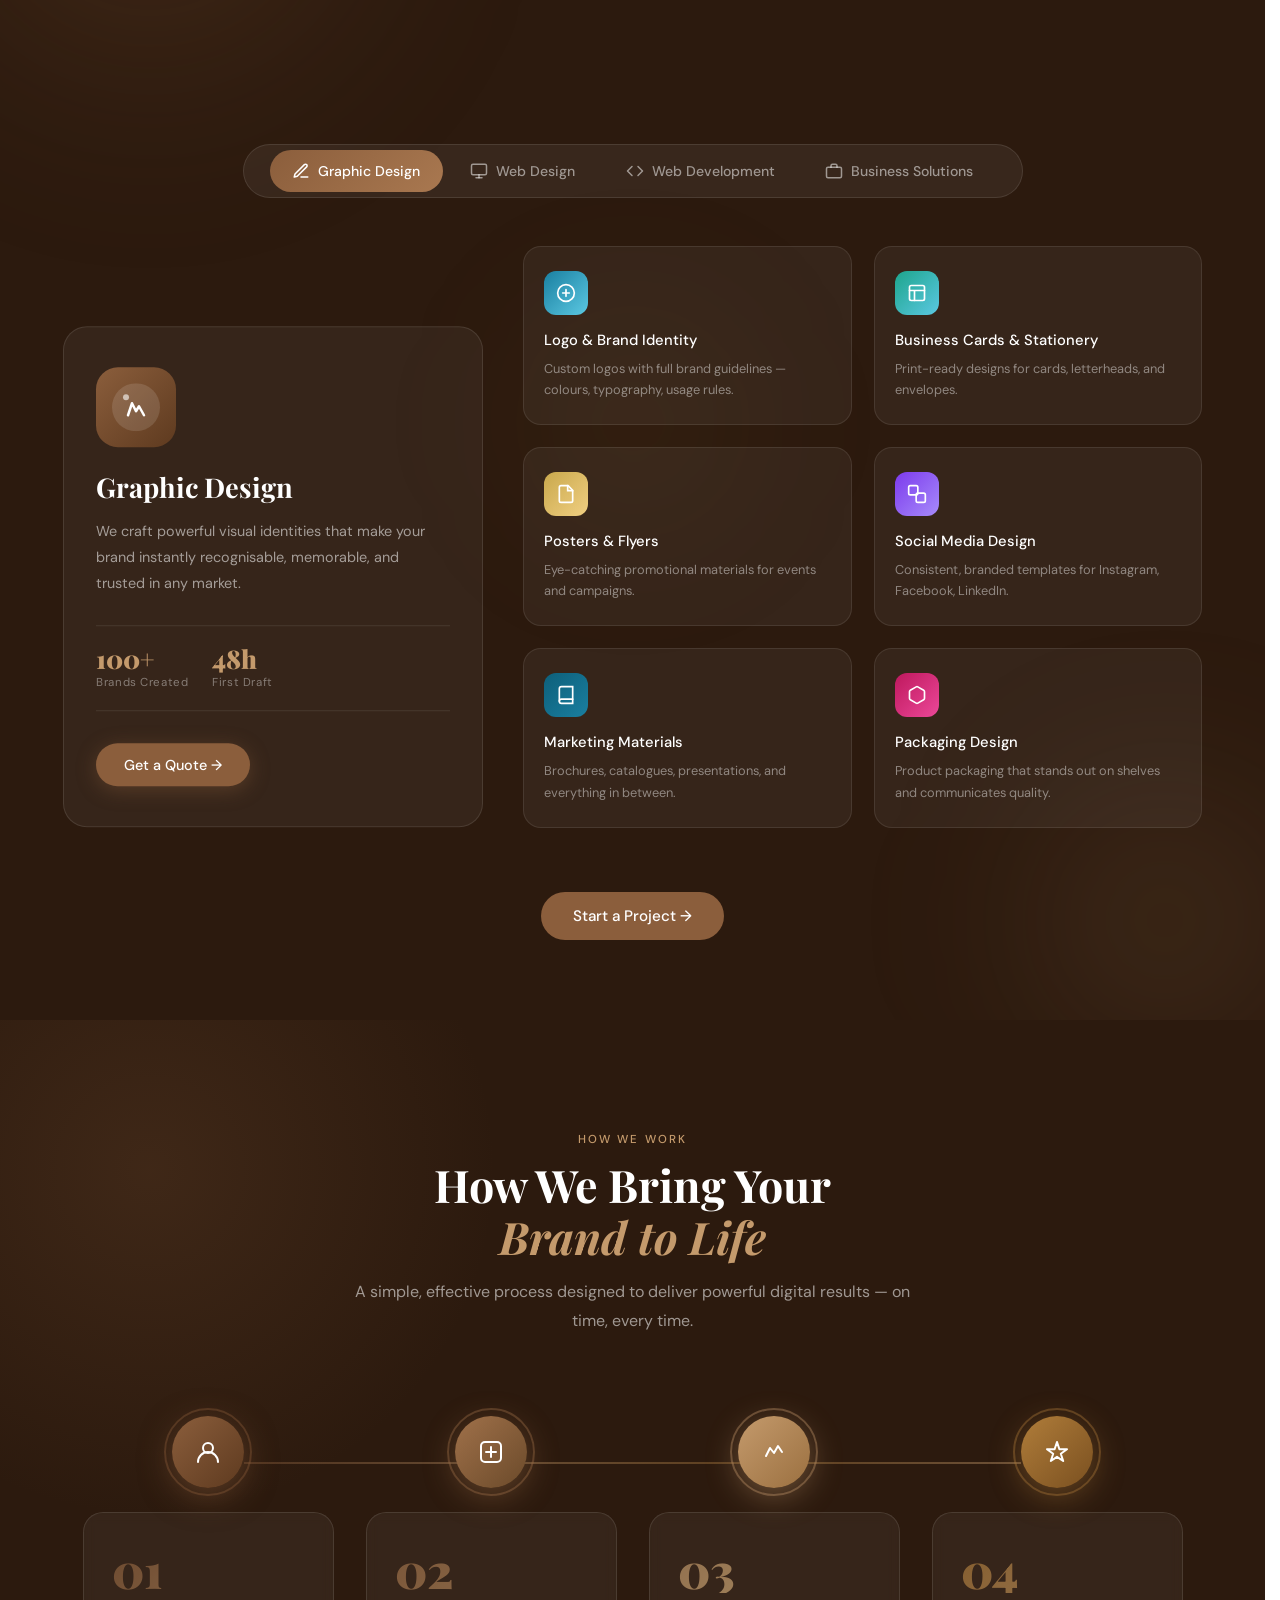
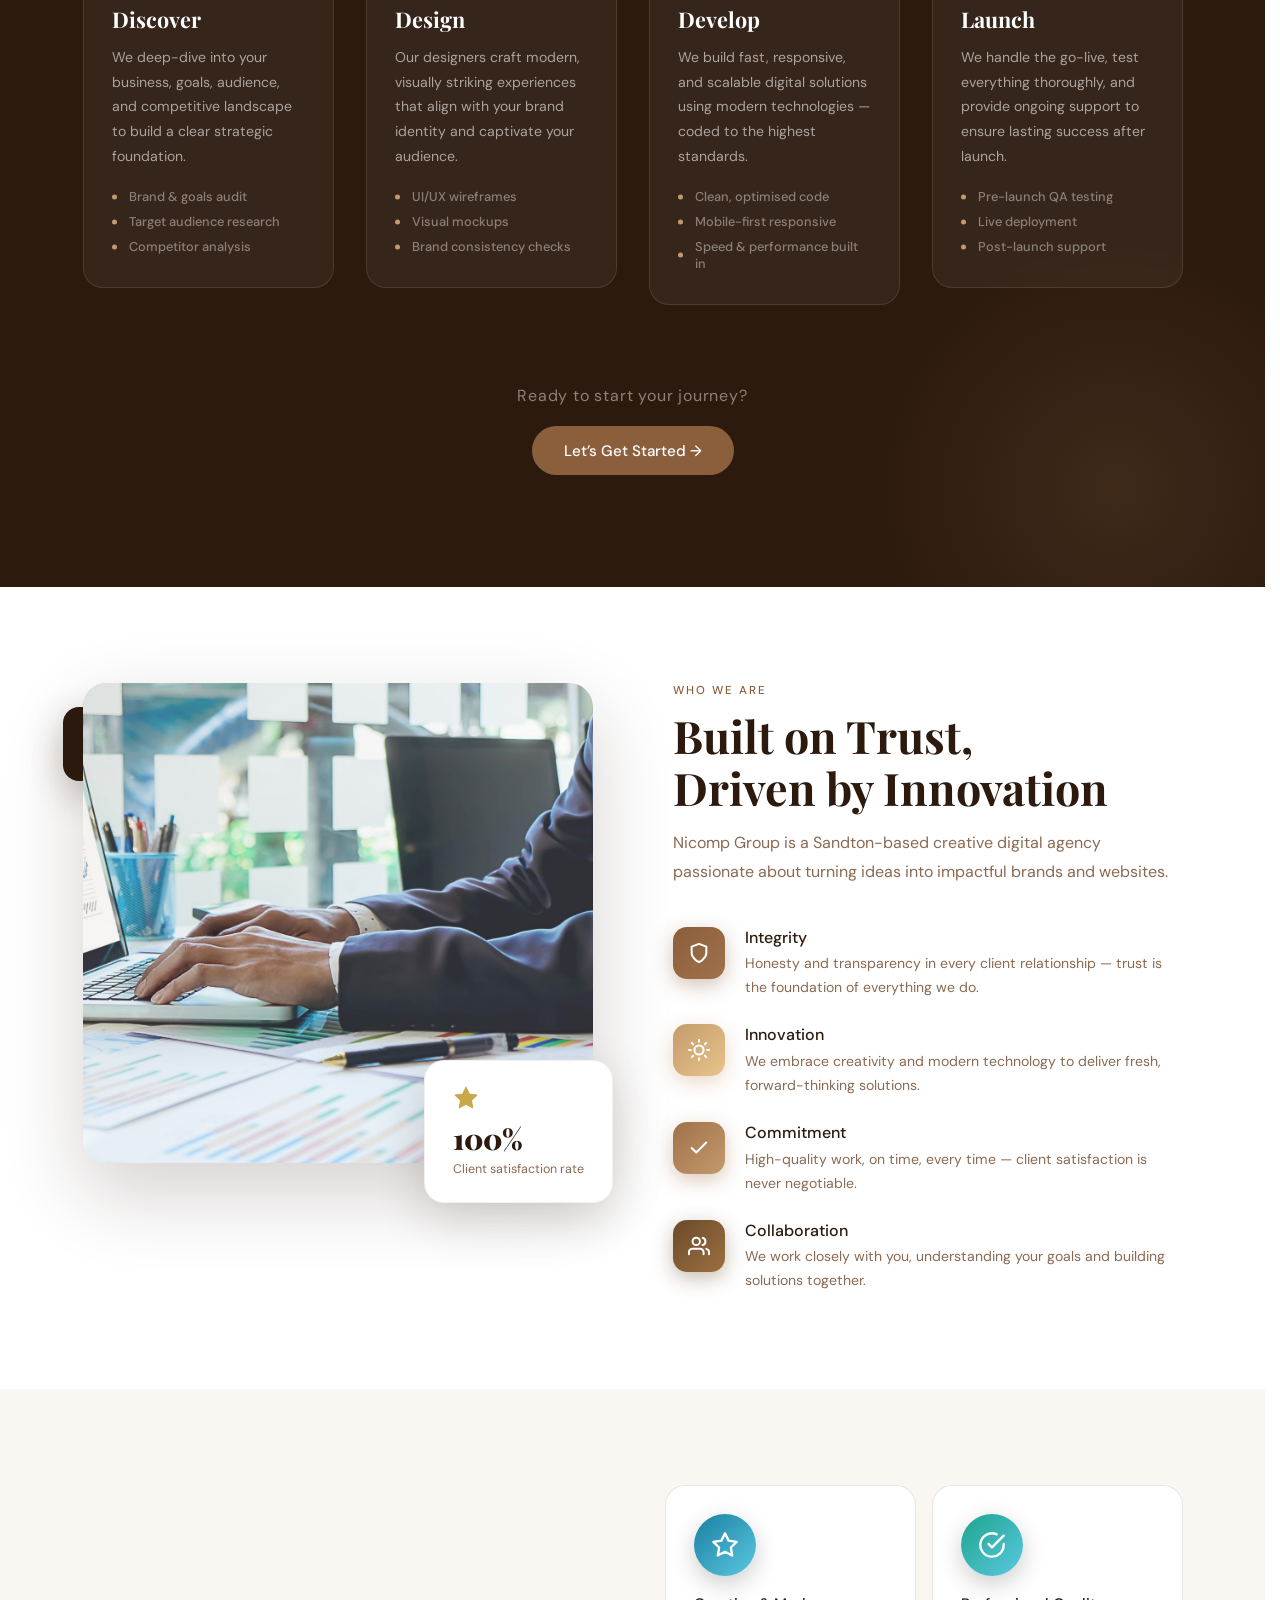
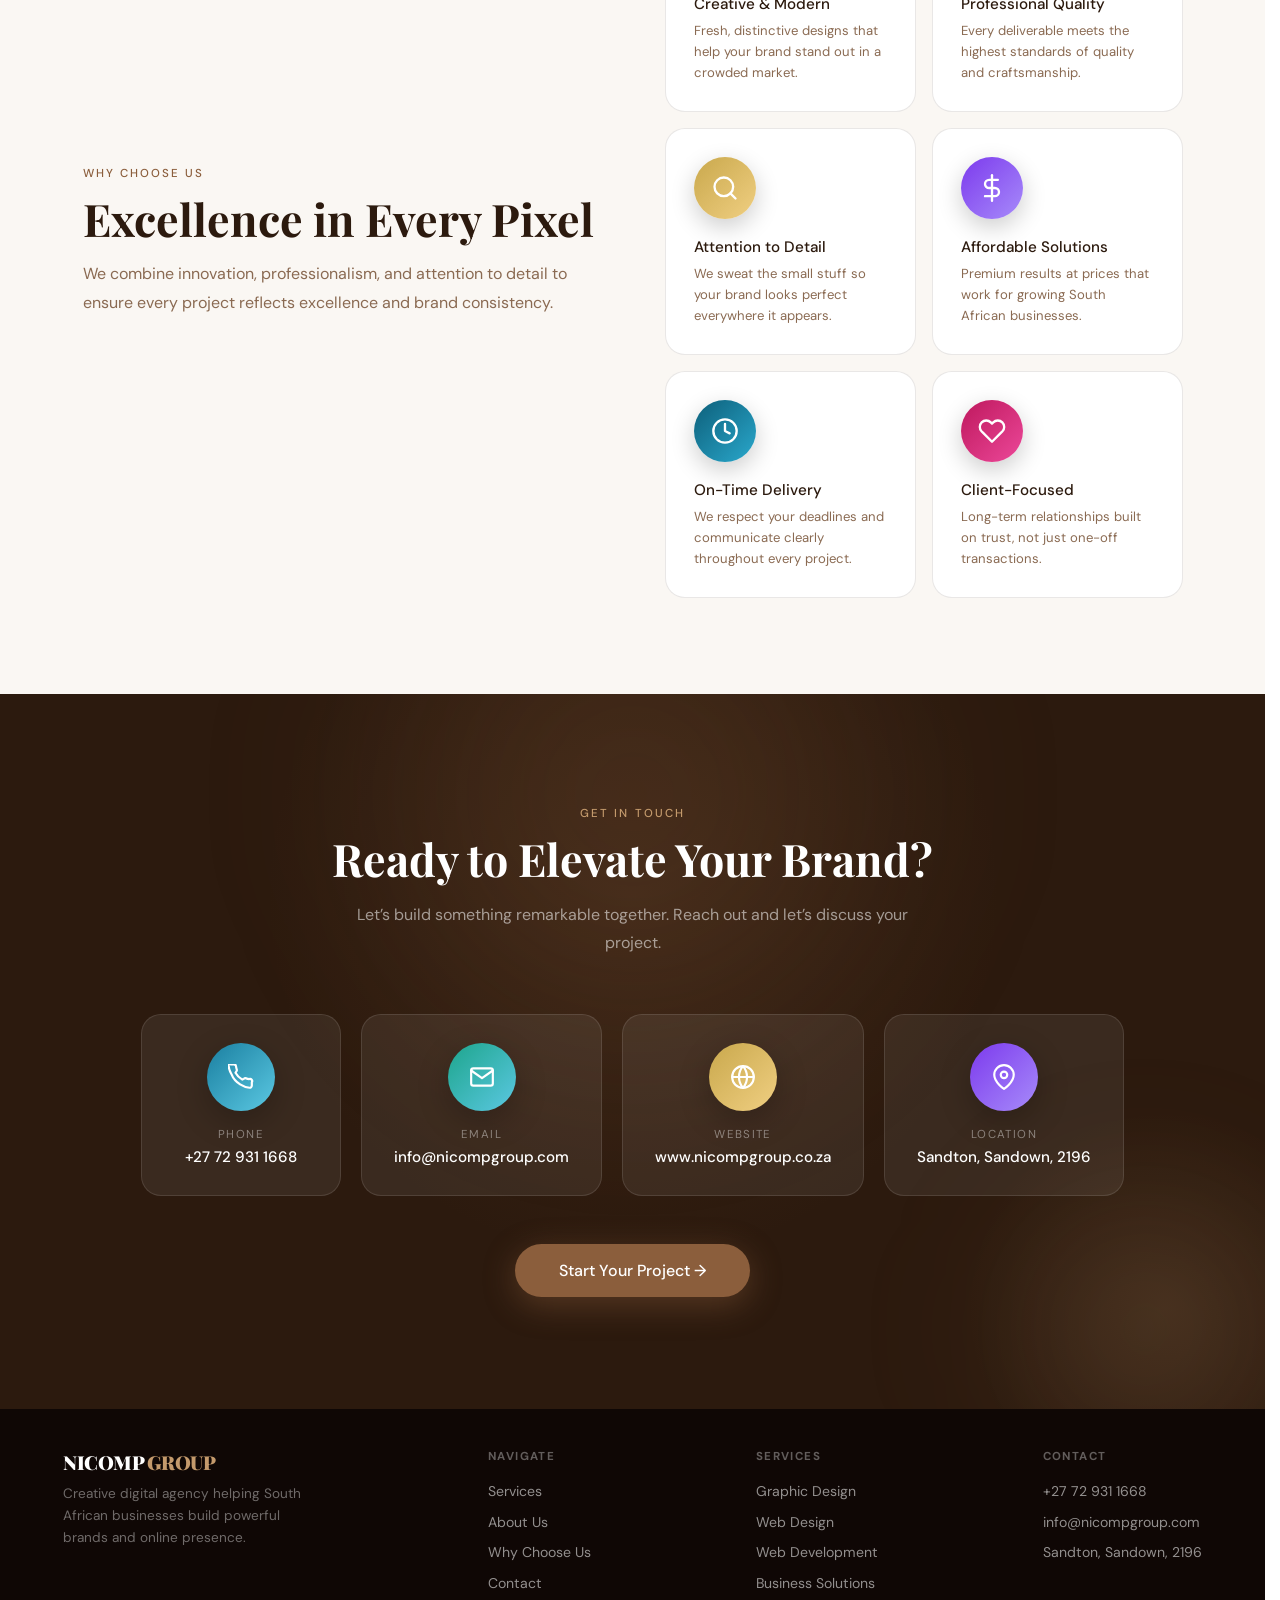
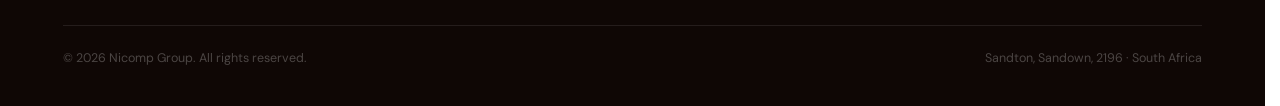
==== commit 574ddfbc: "Update index.html" ====
--- a/index.html
+++ b/index.html
@@ -97,10 +97,10 @@
 <!-- HERO -->
 <section class="hero" id="home">
 <div class="hero-slides">
-<div class="hero-slide active" style="background-image:url('work_space1.jpg')"></div>
-<div class="hero-slide" style="background-image:url('work_space2.jpg')"></div>
-<div class="hero-slide" style="background-image:url('work_space3.jpg')"></div>
-<div class="hero-slide" style="background-image:url('work_space4.jpg')"></div>
+<div class="hero-slide active" style="background-image:url('graph.jpg')"></div>
+<div class="hero-slide" style="background-image:url('meeting.jpg')"></div>
+<div class="hero-slide" style="background-image:url('desk.jpg')"></div>
+<div class="hero-slide" style="background-image:url('presslap.jpg')"></div>
 </div>
 <div class="hero-overlay"></div>
 <div class="hero-overlay-gradient"></div>
@@ -109,7 +109,7 @@
 <div class="strip-item si-active"><img src="poster.jpg" alt="Workspace 1"></div>
 <div class="strip-item"><img src="work_space2.jpg" alt="Workspace 2"></div>
 <div class="strip-item"><img src="ecommerce_store.jpg" alt="Workspace 3"></div>
-<div class="strip-item"><img src="consulting.jpg" alt="Workspace 4"></div>
+<div class="strip-item"><img src="couch.jpg" alt="Workspace 4"></div>
 </div>
 </div>
 <div class="hero-content">
@@ -284,7 +284,7 @@
 <div class="values-inner">
 <div class="about-img-col reveal-left">
 <div class="about-img-floater2"><span class="f2-num">8+</span><span class="f2-lbl">Years of Experience</span></div>
-<div class="about-img-main"><img src="work_space3.jpg" alt="Nicomp Group at work" loading="lazy"></div>
+<div class="about-img-main"><img src="presslap.jpg" alt="Nicomp Group at work" loading="lazy"></div>
 <div class="about-img-floater">
 <div class="af-svg-wrap">
 <svg width="26" height="26" viewBox="0 0 24 24" fill="none"><path d="M12 2l3.09 6.26L22 9.27l-5 4.87 1.18 6.88L12 17.77l-6.18 3.25L7 14.14 2 9.27l6.91-1.01L12 2z" fill="#c9a84c" stroke="#c9a84c" stroke-width="1" stroke-linejoin="round"/></svg>
@@ -412,7 +412,7 @@
 <svg width="26" height="26" viewBox="0 0 24 24" fill="none" stroke="white" stroke-width="2" stroke-linecap="round" stroke-linejoin="round"><circle cx="12" cy="12" r="10"/><line x1="2" y1="12" x2="22" y2="12"/><path d="M12 2a15.3 15.3 0 010 20M12 2a15.3 15.3 0 000 20"/></svg>
 </div>
 <span class="cc-label">Website</span>
-<span class="cc-val">www.nicompgroup.com</span>
+<span class="cc-val">www.nicompgroup.co.za</span>
 </div>
 <div class="contact-card reveal delay-4">
 <div class="cc-icon-wrap" style="--cic1:#7c3aed;--cic2:#a78bfa">
--- a/style.css
+++ b/style.css
@@ -1,12 +1,29 @@
 /* =============================================
-   NICOMP GROUP — style.css
+   NICOMP GROUP — style.css  (Brown / Warm Wood Theme)
+   Primary palette drawn from the desk photo:
+   warm oak wood · cream paper · mocha coffee · slate pencil
    ============================================= */
 *,*::before,*::after{margin:0;padding:0;box-sizing:border-box}
 :root{
-  --navy:#0d2240;--teal:#1a7fa0;--teal-light:#2aa8cc;
-  --teal-pale:#e6f4f8;--sky:#5bc8e2;--gold:#c9a84c;
-  --white:#ffffff;--off-white:#f7f9fb;--text:#0d2240;
-  --text-mid:#3d5a72;--text-light:#6b8fa8;--border:rgba(13,34,64,0.08);
+  /* ── CORE PALETTE ── */
+  --navy:        #2c1a0e;   /* deep espresso — replaces navy        */
+  --teal:        #8b5e3c;   /* warm mocha brown — replaces teal     */
+  --teal-light:  #a97850;   /* lighter caramel — replaces teal-light*/
+  --teal-pale:   #f2ebe1;   /* cream paper — replaces teal-pale     */
+  --sky:         #c49a6c;   /* warm oak/honey — replaces sky        */
+  --gold:        #b07d3a;   /* deep amber gold — replaces gold      */
+  --white:       #ffffff;
+  --off-white:   #faf7f3;   /* warm cream off-white                 */
+  --text:        #2c1a0e;   /* espresso text                        */
+  --text-mid:    #5a3e2b;   /* mid-brown text                       */
+  --text-light:  #8a6a52;   /* muted warm brown                     */
+  --border:      rgba(44,26,14,0.1);
+
+  /* ── EXTRA WARMTH TOKENS ── */
+  --wood-light:  #d4a97a;   /* light oak plank                      */
+  --wood-mid:    #a0714a;   /* mid oak                              */
+  --cream:       #f5efe6;   /* cream paper white                    */
+  --mocha:       #3d2010;   /* dark mocha / espresso                */
 }
 html{
   scroll-behavior:smooth;
@@ -18,7 +35,7 @@
 
 /* ── NAV ── */
 nav{position:fixed;top:0;left:0;right:0;z-index:300;display:flex;align-items:center;justify-content:space-between;padding:1.5rem 5%;transition:background 0.5s,padding 0.5s,box-shadow 0.5s}
-nav.scrolled{background:rgba(255,255,255,0.97);backdrop-filter:blur(14px);padding:1rem 5%;box-shadow:0 2px 30px rgba(13,34,64,0.09)}
+nav.scrolled{background:rgba(255,251,246,0.97);backdrop-filter:blur(14px);padding:1rem 5%;box-shadow:0 2px 30px rgba(44,26,14,0.1)}
 .logo{font-family:'Playfair Display',serif;font-weight:900;font-size:1.5rem;letter-spacing:-0.5px;color:var(--white);text-decoration:none;transition:color 0.5s}
 nav.scrolled .logo{color:var(--navy)}
 .logo span{color:var(--sky)}
@@ -35,81 +52,47 @@
 nav.scrolled .nav-toggle span{background:var(--navy)}
 
 /* ── HERO ── */
-/* HERO WRAPPER */
-.hero{
-    position: relative;
-    overflow: hidden;
-    display:flex;
-    align-items:center;
-    justify-content:center;
-    text-align:center;
-    min-height:100svh;
-    width:100%;
-}
-
-/* MOBILE FIXES */
-.hero{
-  transform:translateZ(0);
-  -webkit-transform:translateZ(0);
-  backface-visibility:hidden;
-  -webkit-backface-visibility:hidden;
-}
-
-.hero-slide img{
-    width:100%;
-    height:100%;
-    object-fit:cover;
-
-    display:block;
-}
-
-
-.hero{
-    min-height:100vh;
-}
+.hero{position:relative;overflow:hidden;display:flex;align-items:center;justify-content:center;text-align:center;min-height:100svh;width:100%}
+.hero{transform:translateZ(0);-webkit-transform:translateZ(0);backface-visibility:hidden;-webkit-backface-visibility:hidden}
+.hero-slide img{width:100%;height:100%;object-fit:cover;display:block}
+.hero{min-height:100vh}
 .hero-slides{position:absolute;inset:0;z-index:0}
-.hero-slide{
-    position: absolute;
-    inset: 0;
-    width: 100%;
-    height: 100%;
-    opacity: 0;
-    transition: opacity 1s ease;
-    overflow:hidden;
-}
-.hero-slide.active{
-    opacity: 1;
-    z-index: 1;
-}
-.hero-overlay{position:absolute;inset:0;z-index:2;background:rgba(5,14,30,0.55)}
-.hero-overlay-gradient{position:absolute;inset:0;z-index:3;background:radial-gradient(ellipse at 50% 40%,rgba(26,127,160,0.18) 0%,transparent 65%),linear-gradient(to bottom,rgba(5,14,30,0.2) 0%,rgba(5,14,30,0) 40%,rgba(5,14,30,0.5) 80%,rgba(5,14,30,0.85) 100%)}
+.hero-slide{position:absolute;inset:0;width:100%;height:100%;opacity:0;transition:opacity 1s ease;overflow:hidden}
+.hero-slide.active{opacity:1;z-index:1}
+.hero-overlay{position:absolute;inset:0;z-index:2;background:rgba(28,14,6,0.55)}
+.hero-overlay-gradient{
+  position:absolute;inset:0;z-index:3;
+  background:
+    radial-gradient(ellipse at 50% 40%, rgba(139,94,60,0.2) 0%, transparent 65%),
+    linear-gradient(to bottom, rgba(28,14,6,0.2) 0%, rgba(28,14,6,0) 40%, rgba(28,14,6,0.5) 80%, rgba(28,14,6,0.88) 100%)
+}
 .hero-content{position:relative;z-index:10;text-align:center;padding:0 5%;max-width:900px;width:100%}
 .hero-eyebrow{display:flex;align-items:center;justify-content:center;gap:1rem;margin-bottom:2rem;opacity:0;animation:fadeInDown 1s 0.4s ease forwards}
-.eyebrow-line{flex:0 0 40px;height:1px;background:rgba(91,200,226,0.5)}
+.eyebrow-line{flex:0 0 40px;height:1px;background:rgba(196,154,108,0.55)}
 .eyebrow-text{font-size:0.75rem;font-weight:500;letter-spacing:0.22em;text-transform:uppercase;color:var(--sky)}
-.hero-heading{font-family:'Playfair Display',serif;font-size:clamp(2.8rem,7.5vw,6rem);font-weight:900;line-height:1.04;color:var(--white);margin-bottom:1.75rem;text-shadow:0 6px 40px rgba(0,0,0,0.35)}
+.hero-heading{font-family:'Playfair Display',serif;font-size:clamp(2.8rem,7.5vw,6rem);font-weight:900;line-height:1.04;color:var(--white);margin-bottom:1.75rem;text-shadow:0 6px 40px rgba(0,0,0,0.4)}
 .word-wrap{display:inline-block;overflow:hidden;vertical-align:bottom}
 .word{display:inline-block;opacity:0;transform:translateY(110%);animation:wordReveal 0.9s cubic-bezier(0.22,1,0.36,1) forwards}
 .word::after{content:'\00a0'}
-.italic-gold{font-style:italic;color:var(--gold)}
+.italic-gold{font-style:italic;color:var(--sky)}
 .w1{animation-delay:0.7s}.w2{animation-delay:0.88s}.w3{animation-delay:1.06s}
 .w4{animation-delay:1.3s}.w5{animation-delay:1.48s}.w6{animation-delay:1.66s}
 @keyframes wordReveal{to{opacity:1;transform:translateY(0)}}
 .hero-sub{font-size:clamp(0.9rem,1.6vw,1.1rem);line-height:1.85;color:rgba(255,255,255,0.68);max-width:600px;margin:0 auto 2.5rem;opacity:0;animation:fadeInUp 1s 2s ease forwards}
 .hero-btns{display:flex;gap:1rem;justify-content:center;flex-wrap:wrap;opacity:0;animation:fadeInUp 1s 2.3s ease forwards}
-.btn-hero-primary{background:var(--teal);color:var(--white);padding:0.9rem 2.2rem;border-radius:50px;text-decoration:none;font-weight:500;font-size:0.95rem;box-shadow:0 4px 24px rgba(26,127,160,0.4);transition:background 0.25s,transform 0.25s,box-shadow 0.25s}
-.btn-hero-primary:hover{background:var(--teal-light);transform:translateY(-3px);box-shadow:0 8px 32px rgba(26,127,160,0.5)}
-.btn-hero-outline{border:1.5px solid rgba(255,255,255,0.4);color:var(--white);padding:0.9rem 2.2rem;border-radius:50px;text-decoration:none;font-weight:500;font-size:0.95rem;backdrop-filter:blur(6px);background:rgba(255,255,255,0.06);transition:background 0.25s,border-color 0.25s,transform 0.25s}
-.btn-hero-outline:hover{background:rgba(255,255,255,0.14);border-color:var(--sky);transform:translateY(-3px)}
+.btn-hero-primary{background:var(--teal);color:var(--white);padding:0.9rem 2.2rem;border-radius:50px;text-decoration:none;font-weight:500;font-size:0.95rem;box-shadow:0 4px 24px rgba(139,94,60,0.45);transition:background 0.25s,transform 0.25s,box-shadow 0.25s}
+.btn-hero-primary:hover{background:var(--teal-light);transform:translateY(-3px);box-shadow:0 8px 32px rgba(139,94,60,0.55)}
+.btn-hero-outline{border:1.5px solid rgba(255,255,255,0.4);color:var(--white);padding:0.9rem 2.2rem;border-radius:50px;text-decoration:none;font-weight:500;font-size:0.95rem;backdrop-filter:blur(6px);background:rgba(255,255,255,0.07);transition:background 0.25s,border-color 0.25s,transform 0.25s}
+.btn-hero-outline:hover{background:rgba(255,255,255,0.15);border-color:var(--sky);transform:translateY(-3px)}
 .hero-image-strip{position:absolute;bottom:5rem;left:50%;transform:translateX(-50%);z-index:10;opacity:0;animation:fadeInUp 1s 2.6s ease forwards}
 .strip-track{display:none;gap:0.75rem}
 .strip-item{width:100px;height:66px;border-radius:10px;overflow:hidden;cursor:pointer;border:2px solid rgba(255,255,255,0.2);transition:border-color 0.3s,transform 0.3s,box-shadow 0.3s;flex-shrink:0}
 .strip-item img{width:100%;height:100%;object-fit:cover;display:none;transition:transform 0.4s}
 .strip-item:hover img{transform:scale(1.08)}
-.strip-item.si-active{border-color:var(--sky);transform:scale(1.08);box-shadow:0 6px 20px rgba(91,200,226,0.4)}
+.strip-item.si-active{border-color:var(--sky);transform:scale(1.08);box-shadow:0 6px 20px rgba(196,154,108,0.45)}
 .hero-dots{position:absolute;left:50%;transform:translateX(-50%);bottom:3rem;z-index:11;display:flex;align-items:center;gap:0.5rem}
 .hdot{width:8px;height:8px;border-radius:50%;border:2px solid rgba(255,255,255,0.5);background:transparent;cursor:pointer;transition:all 0.35s cubic-bezier(0.4,0,0.2,1)}
-.hdot.active{width:28px;height:8px;border-radius:50px;background:var(--sky);border-color:var(--sky);box-shadow:0 0 10px rgba(91,200,226,0.6)}
+.hdot.active{width:28px;height:8px;border-radius:50px;background:var(--sky);border-color:var(--sky);box-shadow:0 0 10px rgba(196,154,108,0.65)}
 .hdot:hover:not(.active){background:rgba(255,255,255,0.3);border-color:white}
 .scroll-cue{position:absolute;bottom:3.2rem;right:5%;z-index:11;display:flex;flex-direction:column;align-items:center;gap:0.5rem;opacity:0;animation:fadeIn 1s 3s ease forwards}
 .scroll-cue span{font-size:0.65rem;letter-spacing:0.18em;text-transform:uppercase;color:rgba(255,255,255,0.4)}
@@ -125,20 +108,19 @@
 .stats{background:var(--teal);padding:2.5rem 5%;display:flex;justify-content:center;gap:4rem;flex-wrap:wrap}
 .stat{text-align:center;color:var(--white)}
 .stat strong{display:block;font-family:'Playfair Display',serif;font-size:2.2rem;font-weight:900;line-height:1;margin-bottom:0.25rem}
-.stat span{font-size:0.85rem;opacity:0.75;letter-spacing:0.03em}
+.stat span{font-size:0.85rem;opacity:0.78;letter-spacing:0.03em}
 
 /* ── WORK STRIP ── */
-.work-strip{background:#0a1c35;padding:3rem 5%}
+.work-strip{background:#1c0e06;padding:3rem 5%}
 .work-strip-label{text-align:center;font-size:0.72rem;font-weight:500;letter-spacing:0.18em;text-transform:uppercase;color:rgba(255,255,255,0.3);margin-bottom:1.5rem}
 .work-grid{display:grid;grid-template-columns:repeat(4,1fr);gap:1rem;max-width:1100px;margin:0 auto}
-.work-card{border-radius:16px;overflow:hidden;position:relative;aspect-ratio:4/3;background:#1a2e4a;cursor:pointer}
+.work-card{border-radius:16px;overflow:hidden;position:relative;aspect-ratio:4/3;background:#2c1a0e;cursor:pointer}
 .work-card img{width:100%;height:100%;object-fit:cover;transition:transform 0.6s ease;display:block}
 .work-card:hover img{transform:scale(1.08)}
-.work-card-label{position:absolute;bottom:0;left:0;right:0;background:linear-gradient(transparent,rgba(13,34,64,0.92));padding:1.5rem 1rem 0.75rem;color:white;font-size:0.8rem;font-weight:500;transform:translateY(6px);opacity:0.85;transition:transform 0.4s ease,opacity 0.4s ease}
+.work-card-label{position:absolute;bottom:0;left:0;right:0;background:linear-gradient(transparent,rgba(28,14,6,0.92));padding:1.5rem 1rem 0.75rem;color:white;font-size:0.8rem;font-weight:500;transform:translateY(6px);opacity:0.85;transition:transform 0.4s ease,opacity 0.4s ease}
 .work-card:hover .work-card-label{transform:translateY(0);opacity:1}
-.work-card-tag{display:inline-block;font-size:0.65rem;background:rgba(91,200,226,0.25);color:#5bc8e2;border-radius:4px;padding:0.15rem 0.5rem;margin-bottom:0.3rem}
-/* work card reveal overlay */
-.work-card::after{content:'';position:absolute;inset:0;background:linear-gradient(135deg,rgba(26,127,160,0.15),rgba(5,14,30,0.3));opacity:0;transition:opacity 0.4s ease}
+.work-card-tag{display:inline-block;font-size:0.65rem;background:rgba(196,154,108,0.25);color:var(--sky);border-radius:4px;padding:0.15rem 0.5rem;margin-bottom:0.3rem}
+.work-card::after{content:'';position:absolute;inset:0;background:linear-gradient(135deg,rgba(139,94,60,0.15),rgba(28,14,6,0.3));opacity:0;transition:opacity 0.4s ease}
 .work-card:hover::after{opacity:1}
 
 /* ── SHARED SECTION ── */
@@ -150,18 +132,18 @@
 /* ── SERVICES TABS ── */
 .services{position:relative;background:var(--navy);padding:7rem 5% 5rem;overflow:hidden;width:100%;max-width:100%;box-sizing:border-box}
 .svc-orb{position:absolute;border-radius:50%;pointer-events:none;filter:blur(80px)}
-.svc-orb1{width:600px;height:600px;top:-200px;left:-150px;background:radial-gradient(circle,rgba(26,127,160,0.22) 0%,transparent 70%)}
-.svc-orb2{width:400px;height:400px;bottom:-100px;right:-100px;background:radial-gradient(circle,rgba(91,200,226,0.14) 0%,transparent 70%)}
-.svc-orb3{width:300px;height:300px;top:40%;left:50%;transform:translateX(-50%);background:radial-gradient(circle,rgba(201,168,76,0.08) 0%,transparent 70%)}
+.svc-orb1{width:600px;height:600px;top:-200px;left:-150px;background:radial-gradient(circle,rgba(139,94,60,0.25) 0%,transparent 70%)}
+.svc-orb2{width:400px;height:400px;bottom:-100px;right:-100px;background:radial-gradient(circle,rgba(196,154,108,0.15) 0%,transparent 70%)}
+.svc-orb3{width:300px;height:300px;top:40%;left:50%;transform:translateX(-50%);background:radial-gradient(circle,rgba(176,125,58,0.1) 0%,transparent 70%)}
 .svc-header-wrap{position:relative;z-index:1;text-align:center;max-width:680px;margin:0 auto 3.5rem}
 .svc-header-wrap .section-tag{color:var(--sky)}
 .svc-header-wrap .section-title{color:var(--white)}
-.svc-header-wrap .section-sub{color:rgba(255,255,255,0.5);margin:0 auto}
+.svc-header-wrap .section-sub{color:rgba(255,255,255,0.52);margin:0 auto}
 .svc-title-accent{color:var(--sky);font-style:italic}
-.svc-tabs{position:relative;z-index:1;display:flex;justify-content:center;gap:0.35rem;background:rgba(255,255,255,0.05);border:1px solid rgba(255,255,255,0.09);border-radius:60px;padding:0.35rem;max-width:780px;margin:0 auto 3rem;overflow:hidden}
-.svc-tab{position:relative;z-index:2;display:flex;align-items:center;gap:0.5rem;padding:0.7rem 1.4rem;border-radius:50px;background:transparent;border:none;cursor:pointer;font-family:'DM Sans',sans-serif;font-size:0.88rem;font-weight:500;color:rgba(255,255,255,0.5);transition:color 0.3s;white-space:nowrap}
+.svc-tabs{position:relative;z-index:1;display:flex;justify-content:center;gap:0.35rem;background:rgba(255,255,255,0.06);border:1px solid rgba(255,255,255,0.1);border-radius:60px;padding:0.35rem;max-width:780px;margin:0 auto 3rem;overflow:hidden}
+.svc-tab{position:relative;z-index:2;display:flex;align-items:center;gap:0.5rem;padding:0.7rem 1.4rem;border-radius:50px;background:transparent;border:none;cursor:pointer;font-family:'DM Sans',sans-serif;font-size:0.88rem;font-weight:500;color:rgba(255,255,255,0.52);transition:color 0.3s;white-space:nowrap}
 .svc-tab.active{color:var(--white)}
-.svc-tab:hover:not(.active){color:rgba(255,255,255,0.8)}
+.svc-tab:hover:not(.active){color:rgba(255,255,255,0.82)}
 .svc-tab-icon{display:flex;align-items:center}
 .svc-tab-ink{position:absolute;top:0.3rem;left:0;height:calc(100% - 0.6rem);background:linear-gradient(135deg,var(--teal),var(--teal-light));border-radius:50px;z-index:1;pointer-events:none}
 .svc-panels{position:relative;z-index:1;max-width:1200px;margin:0 auto;width:100%}
@@ -170,24 +152,23 @@
 @keyframes panelFadeIn{from{opacity:0}to{opacity:1}}
 .svc-panel-inner{display:grid;grid-template-columns:minmax(0,320px) 1fr;gap:3rem;align-items:start;min-width:0;width:100%}
 @media(min-width:1025px){.svc-panel-left{position:sticky;top:100px}}
-.svc-panel-left{background:rgba(255,255,255,0.04);border:1px solid rgba(255,255,255,0.09);border-radius:24px;padding:2.5rem 2rem;min-width:0;overflow:hidden}
+.svc-panel-left{background:rgba(255,255,255,0.05);border:1px solid rgba(255,255,255,0.1);border-radius:24px;padding:2.5rem 2rem;min-width:0;overflow:hidden}
 .svc-hero-badge{width:80px;height:80px;border-radius:22px;margin-bottom:1.5rem;display:flex;align-items:center;justify-content:center}
-.gd-badge{background:linear-gradient(135deg,#1a7fa0,#0d5f7a)}
-.wd-badge{background:linear-gradient(135deg,#1da58c,#0d7a60)}
-.dev-badge{background:linear-gradient(135deg,#7c3aed,#5b21b6)}
-.biz-badge{background:linear-gradient(135deg,#c9a84c,#9b7a2a)}
+.gd-badge{background:linear-gradient(135deg,#8b5e3c,#5e3a1f)}
+.wd-badge{background:linear-gradient(135deg,#a0714a,#6b4a2a)}
+.dev-badge{background:linear-gradient(135deg,#7c5230,#4a2e10)}
+.biz-badge{background:linear-gradient(135deg,#c49a6c,#9b7040)}
 .svc-panel-title{font-family:'Playfair Display',serif;font-size:1.7rem;font-weight:700;color:var(--white);margin-bottom:1rem;line-height:1.2}
 .svc-panel-desc{font-size:0.9rem;color:rgba(255,255,255,0.55);line-height:1.8;margin-bottom:1.75rem}
-.svc-panel-stat-row{display:flex;gap:1.5rem;margin-bottom:2rem;padding:1.25rem 0;border-top:1px solid rgba(255,255,255,0.08);border-bottom:1px solid rgba(255,255,255,0.08)}
+.svc-panel-stat-row{display:flex;gap:1.5rem;margin-bottom:2rem;padding:1.25rem 0;border-top:1px solid rgba(255,255,255,0.09);border-bottom:1px solid rgba(255,255,255,0.09)}
 .svc-stat{display:flex;flex-direction:column;gap:0.2rem}
 .svc-stat-n{font-family:'Playfair Display',serif;font-size:1.6rem;font-weight:900;color:var(--sky);line-height:1}
 .svc-stat-l{font-size:0.72rem;color:rgba(255,255,255,0.4);letter-spacing:0.05em}
-.svc-panel-cta{display:inline-block;background:var(--teal);color:var(--white);padding:0.8rem 1.75rem;border-radius:50px;text-decoration:none;font-weight:500;font-size:0.9rem;transition:background 0.2s,transform 0.2s,box-shadow 0.2s;box-shadow:0 4px 20px rgba(26,127,160,0.35)}
-.svc-panel-cta:hover{background:var(--teal-light);transform:translateY(-2px);box-shadow:0 8px 28px rgba(26,127,160,0.5)}
+.svc-panel-cta{display:inline-block;background:var(--teal);color:var(--white);padding:0.8rem 1.75rem;border-radius:50px;text-decoration:none;font-weight:500;font-size:0.9rem;transition:background 0.2s,transform 0.2s,box-shadow 0.2s;box-shadow:0 4px 20px rgba(139,94,60,0.4)}
+.svc-panel-cta:hover{background:var(--teal-light);transform:translateY(-2px);box-shadow:0 8px 28px rgba(139,94,60,0.55)}
 .svc-items-grid{display:grid;grid-template-columns:repeat(3,1fr);gap:1rem}
-.svc-item-card{background:rgba(255,255,255,0.04);border:1px solid rgba(255,255,255,0.08);border-radius:18px;padding:1.5rem 1.25rem;transition:background 0.3s,border-color 0.3s,transform 0.3s;cursor:default}
-
-.svc-item-card:hover{background:rgba(255,255,255,0.09);border-color:rgba(91,200,226,0.3);transform:translateY(-5px)}
+.svc-item-card{background:rgba(255,255,255,0.05);border:1px solid rgba(255,255,255,0.09);border-radius:18px;padding:1.5rem 1.25rem;transition:background 0.3s,border-color 0.3s,transform 0.3s;cursor:default}
+.svc-item-card:hover{background:rgba(255,255,255,0.1);border-color:rgba(196,154,108,0.35);transform:translateY(-5px)}
 .svc-item-icon{width:44px;height:44px;border-radius:12px;display:flex;align-items:center;justify-content:center;margin-bottom:1rem;flex-shrink:0}
 .svc-item-card h4{font-size:0.92rem;font-weight:500;color:var(--white);margin-bottom:0.5rem;line-height:1.3}
 .svc-item-card p{font-size:0.8rem;color:rgba(255,255,255,0.45);line-height:1.65}
@@ -196,64 +177,61 @@
 /* ── PROCESS ── */
 .process-section{position:relative;padding:7rem 5%;background:var(--navy);overflow:hidden}
 .process-bg-deco{position:absolute;inset:0;pointer-events:none;z-index:0}
-.deco-circle{position:absolute;border-radius:50%;background:radial-gradient(circle,rgba(26,127,160,0.18) 0%,transparent 70%)}
+.deco-circle{position:absolute;border-radius:50%;background:radial-gradient(circle,rgba(139,94,60,0.2) 0%,transparent 70%)}
 .deco-c1{width:700px;height:700px;top:-200px;left:-200px}
-.deco-c2{width:500px;height:500px;bottom:-150px;right:-100px;background:radial-gradient(circle,rgba(91,200,226,0.1) 0%,transparent 70%)}
+.deco-c2{width:500px;height:500px;bottom:-150px;right:-100px;background:radial-gradient(circle,rgba(196,154,108,0.12) 0%,transparent 70%)}
 .process-header{position:relative;z-index:1;text-align:center;max-width:700px;margin:0 auto 5rem}
 .process-header .section-tag{color:var(--sky)}
 .process-header .section-title{color:var(--white)}
 .process-header .section-sub{color:rgba(255,255,255,0.55);margin:0 auto}
-.title-em{font-style:italic;color:var(--gold)}
+.title-em{font-style:italic;color:var(--sky)}
 .process-timeline{position:relative;z-index:1;max-width:1100px;margin:0 auto}
-.timeline-line{position:absolute;top:46px;left:calc(12.5% + 24px);right:calc(12.5% + 24px);height:2px;background:linear-gradient(90deg,var(--teal),var(--sky),var(--gold),#5bc8e2);opacity:0.35;z-index:0}
+.timeline-line{position:absolute;top:46px;left:calc(12.5% + 24px);right:calc(12.5% + 24px);height:2px;background:linear-gradient(90deg,var(--teal),var(--sky),var(--gold),var(--wood-light));opacity:0.38;z-index:0}
 .process-steps{display:grid;grid-template-columns:repeat(4,1fr);gap:2rem;position:relative;z-index:1}
 .pstep{display:flex;flex-direction:column;align-items:center;gap:1.5rem}
 .pstep-icon-wrap{position:relative;flex-shrink:0}
-.pstep-icon{width:72px;height:72px;border-radius:50%;background:linear-gradient(135deg,var(--teal) 0%,#0d5f7a 100%);display:flex;align-items:center;justify-content:center;box-shadow:0 8px 32px rgba(26,127,160,0.45);position:relative;z-index:2;transition:transform 0.3s,box-shadow 0.3s}
-.pstep:hover .pstep-icon{transform:scale(1.1) translateY(-4px);box-shadow:0 16px 48px rgba(26,127,160,0.6)}
-.pi-teal{background:linear-gradient(135deg,#1da58c 0%,#0d7a60 100%);box-shadow:0 8px 32px rgba(29,165,140,0.4)}
-.pstep:hover .pi-teal{box-shadow:0 16px 48px rgba(29,165,140,0.6)}
-.pi-gold{background:linear-gradient(135deg,#c9a84c 0%,#9b7a2a 100%);box-shadow:0 8px 32px rgba(201,168,76,0.4)}
-.pstep:hover .pi-gold{box-shadow:0 16px 48px rgba(201,168,76,0.6)}
-.pi-sky{background:linear-gradient(135deg,#5bc8e2 0%,#2aa8cc 100%);box-shadow:0 8px 32px rgba(91,200,226,0.4)}
-.pstep:hover .pi-sky{box-shadow:0 16px 48px rgba(91,200,226,0.6)}
-.pstep-pulse{position:absolute;inset:-8px;border-radius:50%;border:2px solid rgba(26,127,160,0.35);animation:pulsering 2.5s ease-in-out infinite;z-index:1}
-.pp-teal{border-color:rgba(29,165,140,0.35);animation-delay:0.3s}
-.pp-gold{border-color:rgba(201,168,76,0.35);animation-delay:0.6s}
-.pp-sky{border-color:rgba(91,200,226,0.35);animation-delay:0.9s}
+.pstep-icon{width:72px;height:72px;border-radius:50%;background:linear-gradient(135deg,var(--teal) 0%,#5e3a1f 100%);display:flex;align-items:center;justify-content:center;box-shadow:0 8px 32px rgba(139,94,60,0.5);position:relative;z-index:2;transition:transform 0.3s,box-shadow 0.3s}
+.pstep:hover .pstep-icon{transform:scale(1.1) translateY(-4px);box-shadow:0 16px 48px rgba(139,94,60,0.65)}
+.pi-teal{background:linear-gradient(135deg,#a0714a 0%,#6b4a2a 100%);box-shadow:0 8px 32px rgba(160,113,74,0.45)}
+.pstep:hover .pi-teal{box-shadow:0 16px 48px rgba(160,113,74,0.65)}
+.pi-gold{background:linear-gradient(135deg,#c49a6c 0%,#9b7040 100%);box-shadow:0 8px 32px rgba(196,154,108,0.45)}
+.pstep:hover .pi-gold{box-shadow:0 16px 48px rgba(196,154,108,0.65)}
+.pi-sky{background:linear-gradient(135deg,#b07d3a 0%,#7a5020 100%);box-shadow:0 8px 32px rgba(176,125,58,0.45)}
+.pstep:hover .pi-sky{box-shadow:0 16px 48px rgba(176,125,58,0.65)}
+.pstep-pulse{position:absolute;inset:-8px;border-radius:50%;border:2px solid rgba(139,94,60,0.38);animation:pulsering 2.5s ease-in-out infinite;z-index:1}
+.pp-teal{border-color:rgba(160,113,74,0.38);animation-delay:0.3s}
+.pp-gold{border-color:rgba(196,154,108,0.38);animation-delay:0.6s}
+.pp-sky{border-color:rgba(176,125,58,0.38);animation-delay:0.9s}
 @keyframes pulsering{0%,100%{transform:scale(1);opacity:0.5}50%{transform:scale(1.25);opacity:0}}
-.pstep-card{background:rgba(255,255,255,0.04);border:1px solid rgba(255,255,255,0.09);border-radius:20px;padding:2rem 1.75rem;width:100%;backdrop-filter:blur(6px);transition:background 0.3s,border-color 0.3s,transform 0.3s}
-.pstep:hover .pstep-card{background:rgba(255,255,255,0.08);border-color:rgba(91,200,226,0.25);transform:translateY(-6px)}
-.pstep-num{font-family:'Playfair Display',serif;font-size:3rem;font-weight:900;line-height:1;margin-bottom:0.75rem;background:linear-gradient(135deg,var(--teal),var(--sky));-webkit-background-clip:text;-webkit-text-fill-color:transparent;background-clip:text;opacity:0.6}
-.pn-teal{background:linear-gradient(135deg,#1da58c,#5bc8e2);-webkit-background-clip:text;-webkit-text-fill-color:transparent;background-clip:text}
-.pn-gold{background:linear-gradient(135deg,#c9a84c,#f0cf82);-webkit-background-clip:text;-webkit-text-fill-color:transparent;background-clip:text}
-.pn-sky{background:linear-gradient(135deg,#5bc8e2,#9ee4f0);-webkit-background-clip:text;-webkit-text-fill-color:transparent;background-clip:text}
+.pstep-card{background:rgba(255,255,255,0.05);border:1px solid rgba(255,255,255,0.1);border-radius:20px;padding:2rem 1.75rem;width:100%;backdrop-filter:blur(6px);transition:background 0.3s,border-color 0.3s,transform 0.3s}
+.pstep:hover .pstep-card{background:rgba(255,255,255,0.09);border-color:rgba(196,154,108,0.3);transform:translateY(-6px)}
+.pstep-num{font-family:'Playfair Display',serif;font-size:3rem;font-weight:900;line-height:1;margin-bottom:0.75rem;background:linear-gradient(135deg,var(--teal),var(--sky));-webkit-background-clip:text;-webkit-text-fill-color:transparent;background-clip:text;opacity:0.65}
+.pn-teal{background:linear-gradient(135deg,#a0714a,#c49a6c);-webkit-background-clip:text;-webkit-text-fill-color:transparent;background-clip:text}
+.pn-gold{background:linear-gradient(135deg,#c49a6c,#e8c48a);-webkit-background-clip:text;-webkit-text-fill-color:transparent;background-clip:text}
+.pn-sky{background:linear-gradient(135deg,#b07d3a,#d4a97a);-webkit-background-clip:text;-webkit-text-fill-color:transparent;background-clip:text}
 .pstep-title{font-family:'Playfair Display',serif;font-size:1.35rem;font-weight:700;color:var(--white);margin-bottom:0.75rem}
 .pstep-desc{font-size:0.88rem;color:rgba(255,255,255,0.58);line-height:1.75;margin-bottom:1.25rem}
 .pstep-list{list-style:none;display:flex;flex-direction:column;gap:0.5rem}
-.pstep-list li{font-size:0.8rem;font-weight:500;color:rgba(255,255,255,0.4);padding-left:1.1rem;position:relative}
+.pstep-list li{font-size:0.8rem;font-weight:500;color:rgba(255,255,255,0.42);padding-left:1.1rem;position:relative}
 .pstep-list li::before{content:'';position:absolute;left:0;top:50%;transform:translateY(-50%);width:5px;height:5px;border-radius:50%;background:var(--sky)}
 .process-cta{position:relative;z-index:1;text-align:center;margin-top:5rem;display:flex;flex-direction:column;align-items:center;gap:1.25rem}
 .process-cta p{font-size:1rem;color:rgba(255,255,255,0.45);letter-spacing:0.05em}
 
-/* ── ABOUT / VALUES — ENHANCED ── */
+/* ── ABOUT / VALUES ── */
 .values{background:var(--white);overflow:hidden}
 .values-inner{max-width:1100px;margin:0 auto;display:grid;grid-template-columns:1fr 1fr;gap:5rem;align-items:start}
 .about-img-col{position:relative;padding-bottom:2.5rem}
-/* Image reveal with parallax feel */
-.about-img-main{width:100%;border-radius:24px;overflow:hidden;box-shadow:0 30px 80px rgba(13,34,64,0.18);position:relative}
-.about-img-main::before{content:'';position:absolute;inset:0;background:linear-gradient(135deg,rgba(26,127,160,0.08),transparent 60%);z-index:1;pointer-events:none}
+.about-img-main{width:100%;border-radius:24px;overflow:hidden;box-shadow:0 30px 80px rgba(44,26,14,0.2);position:relative}
+.about-img-main::before{content:'';position:absolute;inset:0;background:linear-gradient(135deg,rgba(139,94,60,0.09),transparent 60%);z-index:1;pointer-events:none}
 .about-img-main img{width:100%;height:480px;object-fit:cover;display:block;transform:scale(1.04);transition:transform 0.8s cubic-bezier(0.25,0.46,0.45,0.94)}
 .about-img-main:hover img{transform:scale(1)}
-/* Decorative teal border accent */
-.about-img-main::after{content:'';position:absolute;inset:-2px;border-radius:26px;background:linear-gradient(135deg,rgba(26,127,160,0.4),transparent 50%);z-index:-1}
-.about-img-floater{position:absolute;bottom:0;right:-20px;background:white;border-radius:20px;padding:1.5rem 1.75rem;box-shadow:0 16px 48px rgba(13,34,64,0.16);border:1px solid rgba(13,34,64,0.05);min-width:180px;animation:floatBadge 4s ease-in-out infinite}
+.about-img-main::after{content:'';position:absolute;inset:-2px;border-radius:26px;background:linear-gradient(135deg,rgba(139,94,60,0.45),transparent 50%);z-index:-1}
+.about-img-floater{position:absolute;bottom:0;right:-20px;background:white;border-radius:20px;padding:1.5rem 1.75rem;box-shadow:0 16px 48px rgba(44,26,14,0.18);border:1px solid rgba(44,26,14,0.06);min-width:180px;animation:floatBadge 4s ease-in-out infinite}
 @keyframes floatBadge{0%,100%{transform:translateY(0)}50%{transform:translateY(-8px)}}
 .about-img-floater .af-icon{font-size:1.6rem;margin-bottom:0.5rem}
 .about-img-floater strong{display:block;font-size:1.8rem;font-family:'Playfair Display',serif;color:var(--navy);font-weight:900}
 .about-img-floater span{font-size:0.78rem;color:var(--text-light)}
-/* Second decorative badge */
-.about-img-floater2{position:absolute;top:1.5rem;left:-20px;background:var(--navy);border-radius:16px;padding:1rem 1.25rem;box-shadow:0 12px 36px rgba(13,34,64,0.25);min-width:150px;animation:floatBadge 4s 1s ease-in-out infinite}
+.about-img-floater2{position:absolute;top:1.5rem;left:-20px;background:var(--navy);border-radius:16px;padding:1rem 1.25rem;box-shadow:0 12px 36px rgba(44,26,14,0.28);min-width:150px;animation:floatBadge 4s 1s ease-in-out infinite}
 .about-img-floater2 span.f2-num{display:block;font-family:'Playfair Display',serif;font-size:1.5rem;font-weight:900;color:var(--sky);line-height:1}
 .about-img-floater2 span.f2-lbl{font-size:0.72rem;color:rgba(255,255,255,0.5);margin-top:0.2rem;display:block}
 .values-list{margin-top:2.5rem;display:flex;flex-direction:column;gap:1.5rem}
@@ -262,40 +240,40 @@
 .value-item h4{font-size:1rem;font-weight:500;color:var(--navy);margin-bottom:0.3rem}
 .value-item p{font-size:0.88rem;color:var(--text-light);line-height:1.7}
 
-/* ── WHY US — ENHANCED ── */
+/* ── WHY US ── */
 .why{background:var(--off-white)}
 .why-inner{max-width:1100px;margin:0 auto;display:grid;grid-template-columns:1fr 1fr;gap:4rem;align-items:center}
 .why-grid{display:grid;grid-template-columns:1fr 1fr;gap:1rem}
 .why-item{background:var(--white);border:1px solid var(--border);border-radius:20px;padding:1.75rem;transition:border-color 0.3s,transform 0.3s,box-shadow 0.3s;position:relative;overflow:hidden}
-.why-item::before{content:'';position:absolute;inset:0;background:linear-gradient(135deg,rgba(26,127,160,0.04),transparent);opacity:0;transition:opacity 0.3s}
-.why-item:hover{border-color:var(--teal);transform:translateY(-6px);box-shadow:0 20px 50px rgba(13,34,64,0.1)}
+.why-item::before{content:'';position:absolute;inset:0;background:linear-gradient(135deg,rgba(139,94,60,0.05),transparent);opacity:0;transition:opacity 0.3s}
+.why-item:hover{border-color:var(--teal);transform:translateY(-6px);box-shadow:0 20px 50px rgba(44,26,14,0.12)}
 .why-item:hover::before{opacity:1}
 .wi-icon{font-size:1.6rem;margin-bottom:0.85rem;display:block}
 .why-item h4{font-size:0.95rem;font-weight:500;color:var(--navy);margin-bottom:0.4rem}
 .why-item p{font-size:0.82rem;color:var(--text-light);line-height:1.6}
 
-/* ── CONTACT STRIP — ENHANCED ── */
+/* ── CONTACT STRIP ── */
 .contact-strip{background:var(--navy);text-align:center;padding:7rem 5%;position:relative;overflow:hidden}
-.contact-strip::before{content:'';position:absolute;top:-200px;left:50%;transform:translateX(-50%);width:800px;height:800px;border-radius:50%;background:radial-gradient(circle,rgba(26,127,160,0.15) 0%,transparent 65%);pointer-events:none}
-.contact-strip::after{content:'';position:absolute;bottom:-100px;right:-100px;width:400px;height:400px;border-radius:50%;background:radial-gradient(circle,rgba(91,200,226,0.1) 0%,transparent 70%);pointer-events:none}
+.contact-strip::before{content:'';position:absolute;top:-200px;left:50%;transform:translateX(-50%);width:800px;height:800px;border-radius:50%;background:radial-gradient(circle,rgba(139,94,60,0.18) 0%,transparent 65%);pointer-events:none}
+.contact-strip::after{content:'';position:absolute;bottom:-100px;right:-100px;width:400px;height:400px;border-radius:50%;background:radial-gradient(circle,rgba(196,154,108,0.12) 0%,transparent 70%);pointer-events:none}
 .contact-strip .section-tag{color:var(--sky)}
 .contact-strip .section-title{color:var(--white);margin:0 auto 1rem}
 .contact-strip .section-sub{color:rgba(255,255,255,0.55);margin:0 auto 3.5rem}
 .contact-cards{display:flex;justify-content:center;gap:1.25rem;flex-wrap:wrap;margin-bottom:3rem;position:relative;z-index:1}
-.contact-card{background:rgba(255,255,255,0.06);border:1px solid rgba(255,255,255,0.1);border-radius:20px;padding:1.75rem 2rem;min-width:200px;transition:background 0.3s,transform 0.3s,border-color 0.3s,box-shadow 0.3s;cursor:default;position:relative;overflow:hidden}
-.contact-card::before{content:'';position:absolute;inset:0;background:linear-gradient(135deg,rgba(26,127,160,0.1),rgba(91,200,226,0.05));opacity:0;transition:opacity 0.3s}
-.contact-card:hover{background:rgba(255,255,255,0.1);transform:translateY(-6px);border-color:rgba(91,200,226,0.3);box-shadow:0 20px 40px rgba(0,0,0,0.2)}
+.contact-card{background:rgba(255,255,255,0.07);border:1px solid rgba(255,255,255,0.11);border-radius:20px;padding:1.75rem 2rem;min-width:200px;transition:background 0.3s,transform 0.3s,border-color 0.3s,box-shadow 0.3s;cursor:default;position:relative;overflow:hidden}
+.contact-card::before{content:'';position:absolute;inset:0;background:linear-gradient(135deg,rgba(139,94,60,0.12),rgba(196,154,108,0.06));opacity:0;transition:opacity 0.3s}
+.contact-card:hover{background:rgba(255,255,255,0.12);transform:translateY(-6px);border-color:rgba(196,154,108,0.35);box-shadow:0 20px 40px rgba(0,0,0,0.2)}
 .contact-card:hover::before{opacity:1}
 .cc-icon{font-size:1.5rem;margin-bottom:0.6rem;display:block}
-.cc-label{font-size:0.72rem;color:rgba(255,255,255,0.4);margin-bottom:0.3rem;display:block;letter-spacing:0.1em;text-transform:uppercase}
+.cc-label{font-size:0.72rem;color:rgba(255,255,255,0.42);margin-bottom:0.3rem;display:block;letter-spacing:0.1em;text-transform:uppercase}
 .cc-val{font-size:0.95rem;color:var(--white);font-weight:500}
-.contact-strip .btn-primary{position:relative;z-index:1;padding:1rem 2.75rem;font-size:1rem;box-shadow:0 8px 32px rgba(26,127,160,0.4)}
-.contact-strip .btn-primary:hover{box-shadow:0 12px 40px rgba(26,127,160,0.6)}
-
-/* ── PAGE HERO — CONTACT (enhanced) ── */
+.contact-strip .btn-primary{position:relative;z-index:1;padding:1rem 2.75rem;font-size:1rem;box-shadow:0 8px 32px rgba(139,94,60,0.45)}
+.contact-strip .btn-primary:hover{box-shadow:0 12px 40px rgba(139,94,60,0.62)}
+
+/* ── CONTACT PAGE FORM ── */
 .page-hero{padding:11rem 5% 6rem;background:var(--navy);position:relative;overflow:hidden}
-.page-hero::before{content:'';position:absolute;top:-150px;right:-100px;width:600px;height:600px;border-radius:50%;background:radial-gradient(circle,rgba(26,127,160,0.25) 0%,transparent 65%);pointer-events:none}
-.page-hero::after{content:'';position:absolute;bottom:-100px;left:-80px;width:400px;height:400px;border-radius:50%;background:radial-gradient(circle,rgba(91,200,226,0.1) 0%,transparent 70%);pointer-events:none}
+.page-hero::before{content:'';position:absolute;top:-150px;right:-100px;width:600px;height:600px;border-radius:50%;background:radial-gradient(circle,rgba(139,94,60,0.28) 0%,transparent 65%);pointer-events:none}
+.page-hero::after{content:'';position:absolute;bottom:-100px;left:-80px;width:400px;height:400px;border-radius:50%;background:radial-gradient(circle,rgba(196,154,108,0.12) 0%,transparent 70%);pointer-events:none}
 .page-hero-inner{max-width:700px;position:relative;z-index:1}
 .breadcrumb{font-size:0.82rem;margin-bottom:1.5rem}
 .breadcrumb a{color:var(--sky);text-decoration:none;display:inline-flex;align-items:center;gap:0.4rem;transition:gap 0.2s}
@@ -303,29 +281,25 @@
 .page-hero h1{font-family:'Playfair Display',serif;font-size:clamp(2.4rem,5.5vw,4.2rem);font-weight:900;color:white;line-height:1.08;margin-bottom:1.5rem}
 .page-hero h1 em{font-style:italic;color:var(--sky)}
 .page-hero p{font-size:1.1rem;color:rgba(255,255,255,0.6);line-height:1.85;max-width:540px}
-
-/* ── CONTACT PAGE FORM — ENHANCED ── */
 .contact-page{background:var(--off-white)}
 .contact-page-inner{max-width:1100px;margin:0 auto;display:grid;grid-template-columns:1fr 360px;gap:3rem;align-items:start}
-.contact-form-wrap{background:var(--white);border-radius:28px;padding:2.75rem;border:1px solid var(--border);box-shadow:0 8px 40px rgba(13,34,64,0.06)}
+.contact-form-wrap{background:var(--white);border-radius:28px;padding:2.75rem;border:1px solid var(--border);box-shadow:0 8px 40px rgba(44,26,14,0.07)}
 .contact-form-wrap h2{font-family:'Playfair Display',serif;font-size:1.75rem;font-weight:700;color:var(--navy);margin-bottom:0.5rem}
 .contact-form-wrap>p{font-size:0.9rem;color:var(--text-light);margin-bottom:2.25rem;line-height:1.65}
 .form-row{display:grid;grid-template-columns:1fr 1fr;gap:1rem}
 .form-group{display:flex;flex-direction:column;gap:0.4rem;margin-bottom:1.25rem}
 .form-group label{font-size:0.82rem;font-weight:500;color:var(--navy)}
 .form-group input,.form-group select,.form-group textarea{padding:0.85rem 1.1rem;border:1.5px solid var(--border);border-radius:12px;font-family:'DM Sans',sans-serif;font-size:0.9rem;color:var(--text);background:var(--off-white);transition:border-color 0.25s,background 0.25s,box-shadow 0.25s;outline:none}
-.form-group input:focus,.form-group select:focus,.form-group textarea:focus{border-color:var(--teal);background:var(--white);box-shadow:0 0 0 4px rgba(26,127,160,0.1)}
+.form-group input:focus,.form-group select:focus,.form-group textarea:focus{border-color:var(--teal);background:var(--white);box-shadow:0 0 0 4px rgba(139,94,60,0.12)}
 .form-group textarea{resize:vertical;min-height:140px}
 .form-submit{width:100%;padding:1.1rem;font-size:1rem;margin-top:0.5rem;border-radius:14px}
 .form-msg{display:none;margin-top:1rem;padding:1rem 1.25rem;border-radius:12px;font-size:0.88rem;font-weight:500;line-height:1.5}
-.form-msg.success{display:block;background:#e6f4f8;color:var(--teal);border:1px solid rgba(26,127,160,0.2)}
+.form-msg.success{display:block;background:var(--teal-pale);color:var(--teal);border:1px solid rgba(139,94,60,0.22)}
 .form-msg.error{display:block;background:#fdecea;color:#c0392b;border:1px solid rgba(192,57,43,0.15)}
-
-/* info sidebar */
 .contact-info{display:flex;flex-direction:column;gap:1rem}
 .info-card{background:var(--white);border:1px solid var(--border);border-radius:20px;padding:1.6rem;transition:border-color 0.3s,transform 0.3s,box-shadow 0.3s;position:relative;overflow:hidden}
 .info-card::before{content:'';position:absolute;top:0;left:0;width:3px;height:100%;background:linear-gradient(to bottom,var(--teal),var(--sky));border-radius:20px 0 0 20px;opacity:0;transition:opacity 0.3s}
-.info-card:hover{border-color:var(--teal);transform:translateX(4px);box-shadow:0 8px 30px rgba(13,34,64,0.08)}
+.info-card:hover{border-color:var(--teal);transform:translateX(4px);box-shadow:0 8px 30px rgba(44,26,14,0.1)}
 .info-card:hover::before{opacity:1}
 .info-icon{width:46px;height:46px;border-radius:13px;background:var(--teal-pale);display:flex;align-items:center;justify-content:center;font-size:1.25rem;margin-bottom:0.9rem;transition:transform 0.3s}
 .info-card:hover .info-icon{transform:scale(1.1)}
@@ -333,17 +307,16 @@
 .info-card p{font-size:0.93rem;color:var(--navy);font-weight:500;line-height:1.5}
 .info-card a{color:var(--teal);text-decoration:none}
 .info-card a:hover{text-decoration:underline}
-/* WhatsApp card special */
 .info-card-wa{background:var(--navy)!important;border-color:transparent!important}
-.info-card-wa:hover{border-color:rgba(91,200,226,0.3)!important;transform:translateX(4px)}
+.info-card-wa:hover{border-color:rgba(196,154,108,0.35)!important;transform:translateX(4px)}
 .info-card-wa::before{background:linear-gradient(to bottom,#25d366,#128c7e)!important}
-.info-card-wa h4{color:rgba(255,255,255,0.4)!important}
+.info-card-wa h4{color:rgba(255,255,255,0.42)!important}
 .info-card-wa p{color:white!important}
 .info-card-wa .info-icon{background:rgba(37,211,102,0.15)!important}
 
 /* ── FOOTER ── */
-footer{background:#060f1a;padding:2.5rem 5%}
-.footer-top{display:flex;justify-content:space-between;align-items:flex-start;gap:2rem;flex-wrap:wrap;padding-bottom:2rem;border-bottom:1px solid rgba(255,255,255,0.08);margin-bottom:1.5rem}
+footer{background:#0f0705;padding:2.5rem 5%}
+.footer-top{display:flex;justify-content:space-between;align-items:flex-start;gap:2rem;flex-wrap:wrap;padding-bottom:2rem;border-bottom:1px solid rgba(255,255,255,0.09);margin-bottom:1.5rem}
 .footer-brand .logo{font-size:1.2rem;color:#fff}
 .footer-brand p{font-size:0.85rem;color:rgba(255,255,255,0.4);margin-top:0.5rem;max-width:260px;line-height:1.6}
 .footer-links h4{font-size:0.72rem;letter-spacing:0.12em;text-transform:uppercase;color:rgba(255,255,255,0.35);margin-bottom:1rem}
@@ -369,7 +342,6 @@
 .reveal-right.in-view{opacity:1;transform:translateX(0)}
 .reveal-scale{opacity:0;transform:scale(0.92);transition:opacity 0.7s ease,transform 0.7s ease}
 .reveal-scale.in-view{opacity:1;transform:scale(1)}
-/* stagger delays */
 .delay-1{transition-delay:0.1s}
 .delay-2{transition-delay:0.2s}
 .delay-3{transition-delay:0.3s}
@@ -382,210 +354,55 @@
 @keyframes fadeInUp{from{opacity:0;transform:translateY(24px)}to{opacity:1;transform:translateY(0)}}
 @keyframes fadeIn{from{opacity:0}to{opacity:1}}
 
-/* ── RESPONSIVE ── */
-
-/* ══════════════════════════════════════════
-   SVG ICON SYSTEMS — no emojis anywhere
-   ══════════════════════════════════════════ */
+/* ── SVG ICON SYSTEMS ── */
 .val-icon-box{width:52px;height:52px;border-radius:14px;display:flex;align-items:center;justify-content:center;flex-shrink:0;transition:transform 0.3s,box-shadow 0.3s}
 .value-item:hover .val-icon-box{transform:scale(1.1) rotate(-4deg)}
-.vi-teal{background:linear-gradient(135deg,#1a7fa0,#2aa8cc);box-shadow:0 6px 20px rgba(26,127,160,0.35)}
-.vi-gold{background:linear-gradient(135deg,#c9a84c,#f0cf82);box-shadow:0 6px 20px rgba(201,168,76,0.35)}
-.vi-sky{background:linear-gradient(135deg,#1da58c,#5bc8e2);box-shadow:0 6px 20px rgba(29,165,140,0.35)}
-.vi-purple{background:linear-gradient(135deg,#7c3aed,#a78bfa);box-shadow:0 6px 20px rgba(124,58,237,0.35)}
+.vi-teal{background:linear-gradient(135deg,#8b5e3c,#a0714a);box-shadow:0 6px 20px rgba(139,94,60,0.38)}
+.vi-gold{background:linear-gradient(135deg,#c49a6c,#e8c48a);box-shadow:0 6px 20px rgba(196,154,108,0.38)}
+.vi-sky{background:linear-gradient(135deg,#a0714a,#c49a6c);box-shadow:0 6px 20px rgba(160,113,74,0.38)}
+.vi-purple{background:linear-gradient(135deg,#6b4a2a,#9b7040);box-shadow:0 6px 20px rgba(107,74,42,0.38)}
 .af-svg-wrap{margin-bottom:0.5rem;display:flex}
-.why-icon-wrap{width:62px;height:62px;border-radius:50%;background:linear-gradient(135deg,var(--ic1),var(--ic2));display:flex;align-items:center;justify-content:center;margin-bottom:1.1rem;flex-shrink:0;box-shadow:0 8px 24px rgba(0,0,0,0.18);transition:transform 0.35s cubic-bezier(0.34,1.56,0.64,1),box-shadow 0.35s}
-.why-item:hover .why-icon-wrap{transform:translateY(-6px) scale(1.1);box-shadow:0 16px 36px rgba(0,0,0,0.22)}
+.why-icon-wrap{width:62px;height:62px;border-radius:50%;background:linear-gradient(135deg,var(--ic1),var(--ic2));display:flex;align-items:center;justify-content:center;margin-bottom:1.1rem;flex-shrink:0;box-shadow:0 8px 24px rgba(0,0,0,0.2);transition:transform 0.35s cubic-bezier(0.34,1.56,0.64,1),box-shadow 0.35s}
+.why-item:hover .why-icon-wrap{transform:translateY(-6px) scale(1.1);box-shadow:0 16px 36px rgba(0,0,0,0.24)}
 .why-item{display:flex;flex-direction:column}
-.cc-icon-wrap{width:68px;height:68px;border-radius:50%;background:linear-gradient(135deg,var(--cic1),var(--cic2));display:flex;align-items:center;justify-content:center;margin:0 auto 1rem;box-shadow:0 10px 32px rgba(0,0,0,0.22);transition:transform 0.35s cubic-bezier(0.34,1.56,0.64,1),box-shadow 0.35s}
-.contact-card:hover .cc-icon-wrap{transform:translateY(-6px) scale(1.12);box-shadow:0 18px 40px rgba(0,0,0,0.28)}
+.cc-icon-wrap{width:68px;height:68px;border-radius:50%;background:linear-gradient(135deg,var(--cic1),var(--cic2));display:flex;align-items:center;justify-content:center;margin:0 auto 1rem;box-shadow:0 10px 32px rgba(0,0,0,0.24);transition:transform 0.35s cubic-bezier(0.34,1.56,0.64,1),box-shadow 0.35s}
+.contact-card:hover .cc-icon-wrap{transform:translateY(-6px) scale(1.12);box-shadow:0 18px 40px rgba(0,0,0,0.3)}
 .contact-strip{position:relative;overflow:hidden}
 .cs-bg-orb{position:absolute;border-radius:50%;pointer-events:none;filter:blur(70px)}
-.cs-orb1{width:700px;height:700px;top:-250px;left:50%;transform:translateX(-50%);background:radial-gradient(circle,rgba(26,127,160,0.18) 0%,transparent 70%)}
-.cs-orb2{width:400px;height:400px;bottom:-120px;right:-80px;background:radial-gradient(circle,rgba(91,200,226,0.1) 0%,transparent 70%)}
+.cs-orb1{width:700px;height:700px;top:-250px;left:50%;transform:translateX(-50%);background:radial-gradient(circle,rgba(139,94,60,0.2) 0%,transparent 70%)}
+.cs-orb2{width:400px;height:400px;bottom:-120px;right:-80px;background:radial-gradient(circle,rgba(196,154,108,0.12) 0%,transparent 70%)}
 .cs-inner{position:relative;z-index:1;text-align:center;padding:7rem 5%}
 .contact-strip{padding:0}
 .contact-card{display:flex;flex-direction:column;align-items:center;text-align:center}
 .cc-label{font-size:0.72rem;letter-spacing:0.12em;text-transform:uppercase}
 .info-icon{width:50px;height:50px;border-radius:14px;background:var(--teal-pale);display:flex;align-items:center;justify-content:center;margin-bottom:0.9rem;transition:background 0.3s,transform 0.3s}
-.info-card:hover .info-icon{background:#cce9f4;transform:scale(1.1)}
+.info-card:hover .info-icon{background:#e0d0c0;transform:scale(1.1)}
 .info-icon-wa{background:rgba(37,211,102,0.12)!important}
 .info-card:hover .info-icon-wa{background:rgba(37,211,102,0.2)!important}
 
-/* ══════════════════════════════════════════
-   MOBILE FULLSCREEN NAV OVERLAY
-   ══════════════════════════════════════════ */
-
-.mobile-nav-overlay {
-  display: none;
-  position: fixed;
-  top: 0; left: 0; right: 0; bottom: 0;
-  z-index: 9999;
-  flex-direction: column;
-  background: rgba(5, 14, 32, 0.78);
-  backdrop-filter: blur(24px);
-  -webkit-backdrop-filter: blur(24px);
-  overflow: hidden;
-  /* Strict height — children must not overflow */
-  height: 100%;
-  max-height: 100vh;
-  box-sizing: border-box;
-}
-.mobile-nav-overlay.open { display: flex; }
-
-/* ── Top bar ── */
-.mob-nav-top {
-  display: flex;
-  align-items: center;
-  justify-content: space-between;
-  padding: 1.1rem 6%;
-  border-bottom: 1px solid rgba(255,255,255,0.09);
-  flex-shrink: 0;
-  min-height: 0;
-}
-.mob-nav-logo {
-  font-family: 'Playfair Display', serif;
-  font-weight: 900; font-size: 1.3rem;
-  color: white; text-decoration: none;
-}
-.mob-nav-logo span { color: var(--sky); }
-
-.mob-nav-close {
-  width: 44px; height: 44px;
-  border-radius: 50%;
-  border: 1.5px solid rgba(255,255,255,0.2);
-  background: rgba(255,255,255,0.08);
-  cursor: pointer;
-  display: flex; align-items: center; justify-content: center;
-  flex-shrink: 0;
-  /* Must be above everything inside the overlay */
-  position: relative;
-  z-index: 99999;
-  -webkit-tap-highlight-color: transparent;
-  touch-action: manipulation;
-  /* Remove any inherited pointer-events block */
-  pointer-events: all !important;
-  transition: background 0.2s, border-color 0.2s;
-}
-.mob-nav-close:hover, .mob-nav-close:active {
-  background: rgba(255,255,255,0.18);
-  border-color: var(--sky);
-}
-.mob-nav-close svg {
-  width: 18px; height: 18px;
-  pointer-events: none; /* prevent svg swallowing the click */
-}
-
-/* ── Links container ── */
-.mob-nav-links {
-  flex: 1;
-  min-height: 0;
-  display: flex;
-  flex-direction: column;
-  align-items: center;
-  justify-content: center;
-  gap: 0.5rem;
-  /* top margin pushes group down from logo bar;
-     bottom padding reserves space above the abs-positioned footer */
-  padding: 6rem 5% 5rem;
-  box-sizing: border-box;
-  overflow: hidden;
-}
-
-/* ── Each nav row ── */
-.mob-nav-link {
-  display: flex;
-  align-items: center;
-  gap: 1rem;
-  width: 100%;
-  max-width: 300px;
-  padding: 0.9rem 1.1rem;
-  border-radius: 16px;
-  text-decoration: none;
-  font-family: 'DM Sans', sans-serif;
-  font-size: 1.1rem;
-  font-weight: 500;
-  color: rgba(255,255,255,0.72);
-  border: 1px solid transparent;
-  -webkit-tap-highlight-color: transparent;
-  touch-action: manipulation;
-  /* NO opacity:0 — removes the collapsed-height problem */
-  transition: background 0.2s, border-color 0.2s, color 0.2s;
-}
-
-.mob-nav-link:hover, .mob-nav-link:active {
-  background: rgba(255,255,255,0.08);
-  border-color: rgba(255,255,255,0.12);
-  color: white;
-}
-
-/* "Get in Touch" — teal highlight row */
-.mob-nav-link-cta {
-  background: rgba(26,127,160,0.18);
-  border-color: rgba(26,127,160,0.35) !important;
-  color: var(--sky) !important;
-}
-.mob-nav-link-cta:hover, .mob-nav-link-cta:active {
-  background: rgba(26,127,160,0.3) !important;
-  border-color: rgba(91,200,226,0.5) !important;
-  color: white !important;
-}
-
-/* Icon square */
-.mob-nav-link .mnl-icon {
-  width: 40px; height: 40px;
-  border-radius: 12px;
-  display: flex; align-items: center; justify-content: center;
-  flex-shrink: 0;
-  pointer-events: none;
-}
-/* Label */
-.mob-nav-link .mnl-text {
-  flex: 1;
-  white-space: nowrap;
-  pointer-events: none;
-}
-/* Chevron */
-.mob-nav-link .mnl-arr {
-  opacity: 0.3; flex-shrink: 0;
-  pointer-events: none;
-  transition: opacity 0.2s, transform 0.2s;
-}
-.mob-nav-link:hover .mnl-arr, .mob-nav-link:active .mnl-arr {
-  opacity: 0.7;
-  transform: translateX(3px);
-}
-
-/* ── Footer strip ── */
-.mob-nav-footer {
-  /* Absolutely pinned to bottom — NOT in the flex flow at all */
-  position: absolute;
-  bottom: 0; left: 0; right: 0;
-  display: flex; align-items: center; justify-content: center;
-  flex-wrap: wrap;
-  gap: 0.4rem 0.75rem;
-  padding: 0.75rem 5% 1rem;
-  border-top: 1px solid rgba(255,255,255,0.07);
-  background: transparent;
-  z-index: 2;
-}
-.mob-nav-footer span {
-  font-size: 0.72rem;
-  color: rgba(255,255,255,0.3);
-  white-space: nowrap;
-  line-height: 1.4;
-}
-.mob-nav-footer-dot {
-  width: 3px; height: 3px;
-  border-radius: 50%;
-  background: rgba(255,255,255,0.18);
-  flex-shrink: 0;
-  display: inline-block;
-}
-
-/* ══════════════════════════════════════════
-   DESKTOP RESPONSIVE BREAKPOINTS
-   ══════════════════════════════════════════ */
+/* ── MOBILE FULLSCREEN NAV OVERLAY ── */
+.mobile-nav-overlay{display:none;position:fixed;top:0;left:0;right:0;bottom:0;z-index:9999;flex-direction:column;background:rgba(28,10,2,0.82);backdrop-filter:blur(24px);-webkit-backdrop-filter:blur(24px);overflow:hidden;height:100%;max-height:100vh;box-sizing:border-box}
+.mobile-nav-overlay.open{display:flex}
+.mob-nav-top{display:flex;align-items:center;justify-content:space-between;padding:1.1rem 6%;border-bottom:1px solid rgba(255,255,255,0.09);flex-shrink:0;min-height:0}
+.mob-nav-logo{font-family:'Playfair Display',serif;font-weight:900;font-size:1.3rem;color:white;text-decoration:none}
+.mob-nav-logo span{color:var(--sky)}
+.mob-nav-close{width:44px;height:44px;border-radius:50%;border:1.5px solid rgba(255,255,255,0.2);background:rgba(255,255,255,0.09);cursor:pointer;display:flex;align-items:center;justify-content:center;flex-shrink:0;position:relative;z-index:99999;-webkit-tap-highlight-color:transparent;touch-action:manipulation;pointer-events:all!important;transition:background 0.2s,border-color 0.2s}
+.mob-nav-close:hover,.mob-nav-close:active{background:rgba(255,255,255,0.18);border-color:var(--sky)}
+.mob-nav-close svg{width:18px;height:18px;pointer-events:none}
+.mob-nav-links{flex:1;min-height:0;display:flex;flex-direction:column;align-items:center;justify-content:center;gap:0.5rem;padding:6rem 5% 5rem;box-sizing:border-box;overflow:hidden}
+.mob-nav-link{display:flex;align-items:center;gap:1rem;width:100%;max-width:300px;padding:0.9rem 1.1rem;border-radius:16px;text-decoration:none;font-family:'DM Sans',sans-serif;font-size:1.1rem;font-weight:500;color:rgba(255,255,255,0.72);border:1px solid transparent;-webkit-tap-highlight-color:transparent;touch-action:manipulation;transition:background 0.2s,border-color 0.2s,color 0.2s}
+.mob-nav-link:hover,.mob-nav-link:active{background:rgba(255,255,255,0.09);border-color:rgba(255,255,255,0.13);color:white}
+.mob-nav-link-cta{background:rgba(139,94,60,0.2);border-color:rgba(139,94,60,0.4)!important;color:var(--sky)!important}
+.mob-nav-link-cta:hover,.mob-nav-link-cta:active{background:rgba(139,94,60,0.32)!important;border-color:rgba(196,154,108,0.55)!important;color:white!important}
+.mob-nav-link .mnl-icon{width:40px;height:40px;border-radius:12px;display:flex;align-items:center;justify-content:center;flex-shrink:0;pointer-events:none}
+.mob-nav-link .mnl-text{flex:1;white-space:nowrap;pointer-events:none}
+.mob-nav-link .mnl-arr{opacity:0.3;flex-shrink:0;pointer-events:none;transition:opacity 0.2s,transform 0.2s}
+.mob-nav-link:hover .mnl-arr,.mob-nav-link:active .mnl-arr{opacity:0.7;transform:translateX(3px)}
+.mob-nav-footer{position:absolute;bottom:0;left:0;right:0;display:flex;align-items:center;justify-content:center;flex-wrap:wrap;gap:0.4rem 0.75rem;padding:0.75rem 5% 1rem;border-top:1px solid rgba(255,255,255,0.08);background:transparent;z-index:2}
+.mob-nav-footer span{font-size:0.72rem;color:rgba(255,255,255,0.3);white-space:nowrap;line-height:1.4}
+.mob-nav-footer-dot{width:3px;height:3px;border-radius:50%;background:rgba(255,255,255,0.2);flex-shrink:0;display:inline-block}
+
+/* ── RESPONSIVE ── */
 @media(max-width:1024px){
   .svc-panel-inner{display:block!important;width:100%!important}
   .svc-panel-left{position:static!important;width:100%!important;min-width:0!important;box-sizing:border-box!important;margin-bottom:2rem!important;overflow:hidden!important;height:auto!important}
@@ -600,169 +417,53 @@
   .work-grid{grid-template-columns:repeat(2,1fr)}
   .process-steps{grid-template-columns:1fr 1fr;gap:1.5rem}
   .timeline-line{display:none}
-  /* Hide default nav ul — we use mobile overlay instead */
   nav ul{display:none!important}
   .nav-toggle{display:flex}
 }
-
-/* ══════════════════════════════════════════
-   MOBILE — ≤600px  (all the specific fixes)
-   ══════════════════════════════════════════ */
 @media(max-width:600px){
-
-  /* ── SERVICES — all contained within viewport ── */
   .services{padding:3rem 4% 3rem;overflow:hidden}
   .svc-orb{display:none!important}
   .svc-panels{width:100%!important;overflow:hidden!important;padding:0!important;margin:0!important}
   .svc-panel{width:100%!important;padding:0!important;margin:0!important}
-  .svc-panel-inner{
-    display:block!important;
-    width:100%!important;
-    max-width:100%!important;
-    padding:0!important;
-    margin:0!important;
-    overflow:visible!important;
-  }
-  .svc-panel-left{
-    display:block!important;
-    position:relative!important;
-    width:100%!important;
-    max-width:100%!important;
-    min-width:0!important;
-    box-sizing:border-box!important;
-    padding:1.5rem!important;
-    margin:0 0 1.25rem 0!important;
-    overflow:hidden!important;
-    height:auto!important;
-    transform:none!important;
-    opacity:1!important;
-    left:0!important;
-    right:0!important;
-    float:none!important;
-  }
-  /* Remove ALL shadows and glows from badges on mobile */
-  .svc-hero-badge{
-    box-shadow:none!important;
-    filter:none!important;
-  }
-  .gd-badge,.wd-badge,.dev-badge,.biz-badge{
-    box-shadow:none!important;
-    filter:none!important;
-  }
-  /* Remove the background circle inside badge SVG glow */
-  .svc-hero-badge circle:first-child{
-    display:none!important;
-    fill:none!important;
-    opacity:0!important;
-  }
-  .svc-panel-right{
-    display:block!important;
-    width:100%!important;
-    max-width:100%!important;
-    padding:0!important;
-    margin:0!important;
-  }
+  .svc-panel-inner{display:block!important;width:100%!important;max-width:100%!important;padding:0!important;margin:0!important;overflow:visible!important}
+  .svc-panel-left{display:block!important;position:relative!important;width:100%!important;max-width:100%!important;min-width:0!important;box-sizing:border-box!important;padding:1.5rem!important;margin:0 0 1.25rem 0!important;overflow:hidden!important;height:auto!important;transform:none!important;opacity:1!important;left:0!important;right:0!important;float:none!important}
+  .svc-hero-badge{box-shadow:none!important;filter:none!important}
+  .gd-badge,.wd-badge,.dev-badge,.biz-badge{box-shadow:none!important;filter:none!important}
+  .svc-hero-badge circle:first-child{display:none!important;fill:none!important;opacity:0!important}
+  .svc-panel-right{display:block!important;width:100%!important;max-width:100%!important;padding:0!important;margin:0!important}
   .svc-items-grid{grid-template-columns:1fr!important}
-  .gd-badge,.wd-badge,.dev-badge,.biz-badge{box-shadow:none!important}
-
-  /* ── HERO ── */
   .hero-heading{font-size:2.4rem}
   .hero-image-strip{display:none}
   .hero-dots{bottom:1.8rem}
   .scroll-cue{display:none}
-
-  /* ── STATS ── */
   .stats{gap:2rem}
-
-  /* ── WORK ── */
   .work-grid{grid-template-columns:1fr 1fr}
-
-  /* ── SERVICES TABS — pill scroll ── */
-  .svc-tabs{
-    gap:0.4rem;padding:0.4rem;
-    overflow-x:auto;overflow-y:visible;
-    justify-content:flex-start;
-    border-radius:20px;
-    scrollbar-width:none;-ms-overflow-style:none;
-  }
+  .svc-tabs{gap:0.4rem;padding:0.4rem;overflow-x:auto;overflow-y:visible;justify-content:flex-start;border-radius:20px;scrollbar-width:none;-ms-overflow-style:none}
   .svc-tabs::-webkit-scrollbar{display:none}
   .svc-tab{flex-shrink:0;font-size:0.78rem;padding:0.6rem 1rem;border-radius:50px;border:1px solid rgba(255,255,255,0.12);background:rgba(255,255,255,0.04);white-space:nowrap}
-  .svc-tab.active{border-color:rgba(91,200,226,0.4)}
+  .svc-tab.active{border-color:rgba(196,154,108,0.42)}
   .svc-tab-icon{display:none}
-
-
-  /* services panel handled above */
-
-  /* ── PROCESS ── */
   .why-grid,.process-steps{grid-template-columns:1fr}
   .pstep{flex-direction:row;align-items:flex-start;gap:1.25rem}
   .pstep-icon-wrap{flex-shrink:0}
   .pstep-card{padding:1.5rem}
-
-  /* ── ABOUT FLOATER ── */
-  .about-img-floater{
-    display:flex;align-items:center;gap:1rem;
-    border-radius:18px;padding:1rem 1.5rem;
-    margin-top:1rem;min-width:unset;width:100%;
-    background:white;box-shadow:0 8px 30px rgba(13,34,64,0.12);
-    border:1px solid rgba(13,34,64,0.05);animation:none;
-  }
+  .about-img-floater{display:flex;align-items:center;gap:1rem;border-radius:18px;padding:1rem 1.5rem;margin-top:1rem;min-width:unset;width:100%;background:white;box-shadow:0 8px 30px rgba(44,26,14,0.14);border:1px solid rgba(44,26,14,0.06);animation:none}
   .af-svg-wrap{margin-bottom:0;flex-shrink:0}
   .af-svg-wrap svg{width:32px;height:32px}
   .about-img-floater strong{font-size:1.6rem;line-height:1}
   .about-img-floater span{font-size:0.75rem;display:block;color:var(--text-light)}
   .about-floater-text{display:flex;flex-direction:column;gap:0.1rem}
-
-  /* ── CONTACT STRIP — 2 cards per row ── */
-  .contact-cards{
-    display:grid;grid-template-columns:1fr 1fr;
-    gap:0.85rem;margin-bottom:2rem;
-  }
-  .contact-card{
-  border-radius:18px;
-  padding:1.35rem 1rem;
-  min-width:0;
-  width:100%;
-  overflow:hidden;
-}
-   .cc-val{
-  width:100%;
-  max-width:100%;
-  font-size:0.82rem;
-  line-height:1.5;
-  text-align:center;
-
-  overflow-wrap:anywhere;
-  word-break:break-word;
-  white-space:normal;
-}
-
-.cc-val a{
-  overflow-wrap:anywhere;
-  word-break:break-word;
-  white-space:normal;
-}
-   .contact-card a,
-.info-card a,
-.contact-card p,
-.info-card p {
-  word-break: break-word;
-  overflow-wrap: break-word;
-}
-.contact-card,
-.info-card {
-  min-width: 0;
-}
+  .contact-cards{display:grid;grid-template-columns:1fr 1fr;gap:0.85rem;margin-bottom:2rem}
+  .contact-card{border-radius:18px;padding:1.35rem 1rem;min-width:0;width:100%;overflow:hidden}
+  .cc-val{width:100%;max-width:100%;font-size:0.82rem;line-height:1.5;text-align:center;overflow-wrap:anywhere;word-break:break-word;white-space:normal}
+  .cc-val a{overflow-wrap:anywhere;word-break:break-word;white-space:normal}
+  .contact-card a,.info-card a,.contact-card p,.info-card p{word-break:break-word;overflow-wrap:break-word}
+  .contact-card,.info-card{min-width:0}
   .cc-icon-wrap{width:52px;height:52px;margin-bottom:0.75rem}
-  /* email value — plain text, no link styling */
   .cc-val{color:var(--white)!important;text-decoration:none!important}
   .cc-val a{color:var(--white)!important;text-decoration:none!important;pointer-events:none}
-
-  /* ── WHATSAPP — ensure it doesn't overlap content ── */
   .wa-btn{bottom:20px;right:16px;width:50px;height:50px}
   .wa-btn svg{width:26px;height:26px}
-
-  /* ── FOOTER — vertical stack ── */
   footer{padding:2rem 5%}
   .footer-top{flex-direction:column;gap:1.5rem;padding-bottom:1.5rem}
   .footer-brand p{font-size:0.82rem;max-width:100%}
@@ -770,174 +471,35 @@
   .footer-links ul a{font-size:0.84rem}
   .footer-bottom{flex-direction:column;gap:0.3rem;align-items:center;text-align:center}
   .footer-bottom p{font-size:0.72rem}
-
-  /* ── FORM ── */
   .form-row{grid-template-columns:1fr}
 }
 
 /* SERVICES PANELS FIX */
-
-.svc-panels{
-  position:relative;
-  width:100%;
-  overflow:hidden;
-}
-
-/* ALL PANELS */
-.svc-panel{
-  position:absolute;
-  inset:0;
-  width:100%;
-
-  opacity:0;
-  visibility:hidden;
-  pointer-events:none;
-
-  transition:opacity .35s ease;
-}
-
-/* ACTIVE PANEL */
-.svc-panel.active{
-  position:relative;
-  opacity:1;
-  visibility:visible;
-  pointer-events:auto;
-  z-index:2;
-}
-
-/* INNER LAYOUT */
-.svc-panel-inner{
-  width:100%;
-  display:grid;
-  grid-template-columns:420px minmax(0,1fr);
-  gap:40px;
-  align-items:start;
-  box-sizing:border-box;
-}
-
-/* LEFT + RIGHT */
-.svc-panel-left,
-.svc-panel-right{
-  min-width:0;
-}
-
-/* GRID */
-.svc-items-grid{
-  width:100%;
-  display:grid;
-  grid-template-columns:repeat(2,minmax(0,1fr));
-  gap:22px;
-}
-
-/* RESPONSIVE */
-@media (max-width:992px){
-
-  .svc-panel{
-    position:relative;
-    display:none;
-
-    opacity:1;
-    visibility:visible;
-    pointer-events:auto;
-  }
-
-  .svc-panel.active{
-    display:block;
-  }
-
-  .svc-panel-inner{
-    grid-template-columns:1fr;
-  }
-
-  .svc-items-grid{
-    grid-template-columns:1fr;
-  }
-
-}
-
-
-
-/* =====================================
-   FINAL MOBILE SCROLL FIX
-===================================== */
-
-html{
-  overflow-x:hidden;
-  width:100%;
-}
-
-body{
-  overflow-x:hidden;
-  width:100%;
-}
-
-/* STOP MOBILE REPAINT BUGS */
-.hero,
-.hero-content,
-.hero-slides,
-.hero-slide,
-.services,
-section{
-  transform:translateZ(0);
-  -webkit-transform:translateZ(0);
-  backface-visibility:hidden;
-  -webkit-backface-visibility:hidden;
-}
-
-/* REMOVE MOBILE ANIMATION BUGS */
-/* =====================================
-   MOBILE HERO SCROLL FIX
-===================================== */
-
-@media (max-width:768px){
-
-  .contact-card,
-  .info-card {
-    width: 100%;
-  }
-  .hero-slides{
-    transform:none !important;
-    will-change:auto !important;
-  }
-
-  .hero-slide{
-    transition:none !important;
-    transform:none !important;
-    will-change:auto !important;
-
-    /* prevents mobile repaint jumping */
-    backface-visibility:hidden;
-    -webkit-backface-visibility:hidden;
-  }
-
-  .hero-slide img{
-    transform:none !important;
-    will-change:auto !important;
-  }
-
-}
-
-  /* THIS IS THE IMPORTANT ONE */
-  body{
-    overflow-anchor:none;
-  }
-
-}
-
-.services-tabs-wrap{
-    overflow-x: auto;
-    overflow-y: hidden;
-}
-
-.services-tabs{
-    min-width: max-content;
-}
-
-html, body{
-    overflow-x: hidden;
-}
-
-body.nav-open{
-  overflow:hidden;
-  height:100vh;
-}
+.svc-panels{position:relative;width:100%;overflow:hidden}
+.svc-panel{position:absolute;inset:0;width:100%;opacity:0;visibility:hidden;pointer-events:none;transition:opacity .35s ease}
+.svc-panel.active{position:relative;opacity:1;visibility:visible;pointer-events:auto;z-index:2}
+.svc-panel-inner{width:100%;display:grid;grid-template-columns:420px minmax(0,1fr);gap:40px;align-items:start;box-sizing:border-box}
+.svc-panel-left,.svc-panel-right{min-width:0}
+.svc-items-grid{width:100%;display:grid;grid-template-columns:repeat(2,minmax(0,1fr));gap:22px}
+@media(max-width:992px){
+  .svc-panel{position:relative;display:none;opacity:1;visibility:visible;pointer-events:auto}
+  .svc-panel.active{display:block}
+  .svc-panel-inner{grid-template-columns:1fr}
+  .svc-items-grid{grid-template-columns:1fr}
+}
+
+/* FINAL MOBILE SCROLL FIX */
+html{overflow-x:hidden;width:100%}
+body{overflow-x:hidden;width:100%}
+.hero,.hero-content,.hero-slides,.hero-slide,.services,section{transform:translateZ(0);-webkit-transform:translateZ(0);backface-visibility:hidden;-webkit-backface-visibility:hidden}
+@media(max-width:768px){
+  .contact-card,.info-card{width:100%}
+  .hero-slides{transform:none!important;will-change:auto!important}
+  .hero-slide{transition:none!important;transform:none!important;will-change:auto!important;backface-visibility:hidden;-webkit-backface-visibility:hidden}
+  .hero-slide img{transform:none!important;will-change:auto!important}
+}
+body{overflow-anchor:none}
+.services-tabs-wrap{overflow-x:auto;overflow-y:hidden}
+.services-tabs{min-width:max-content}
+html,body{overflow-x:hidden}
+body.nav-open{overflow:hidden;height:100vh}
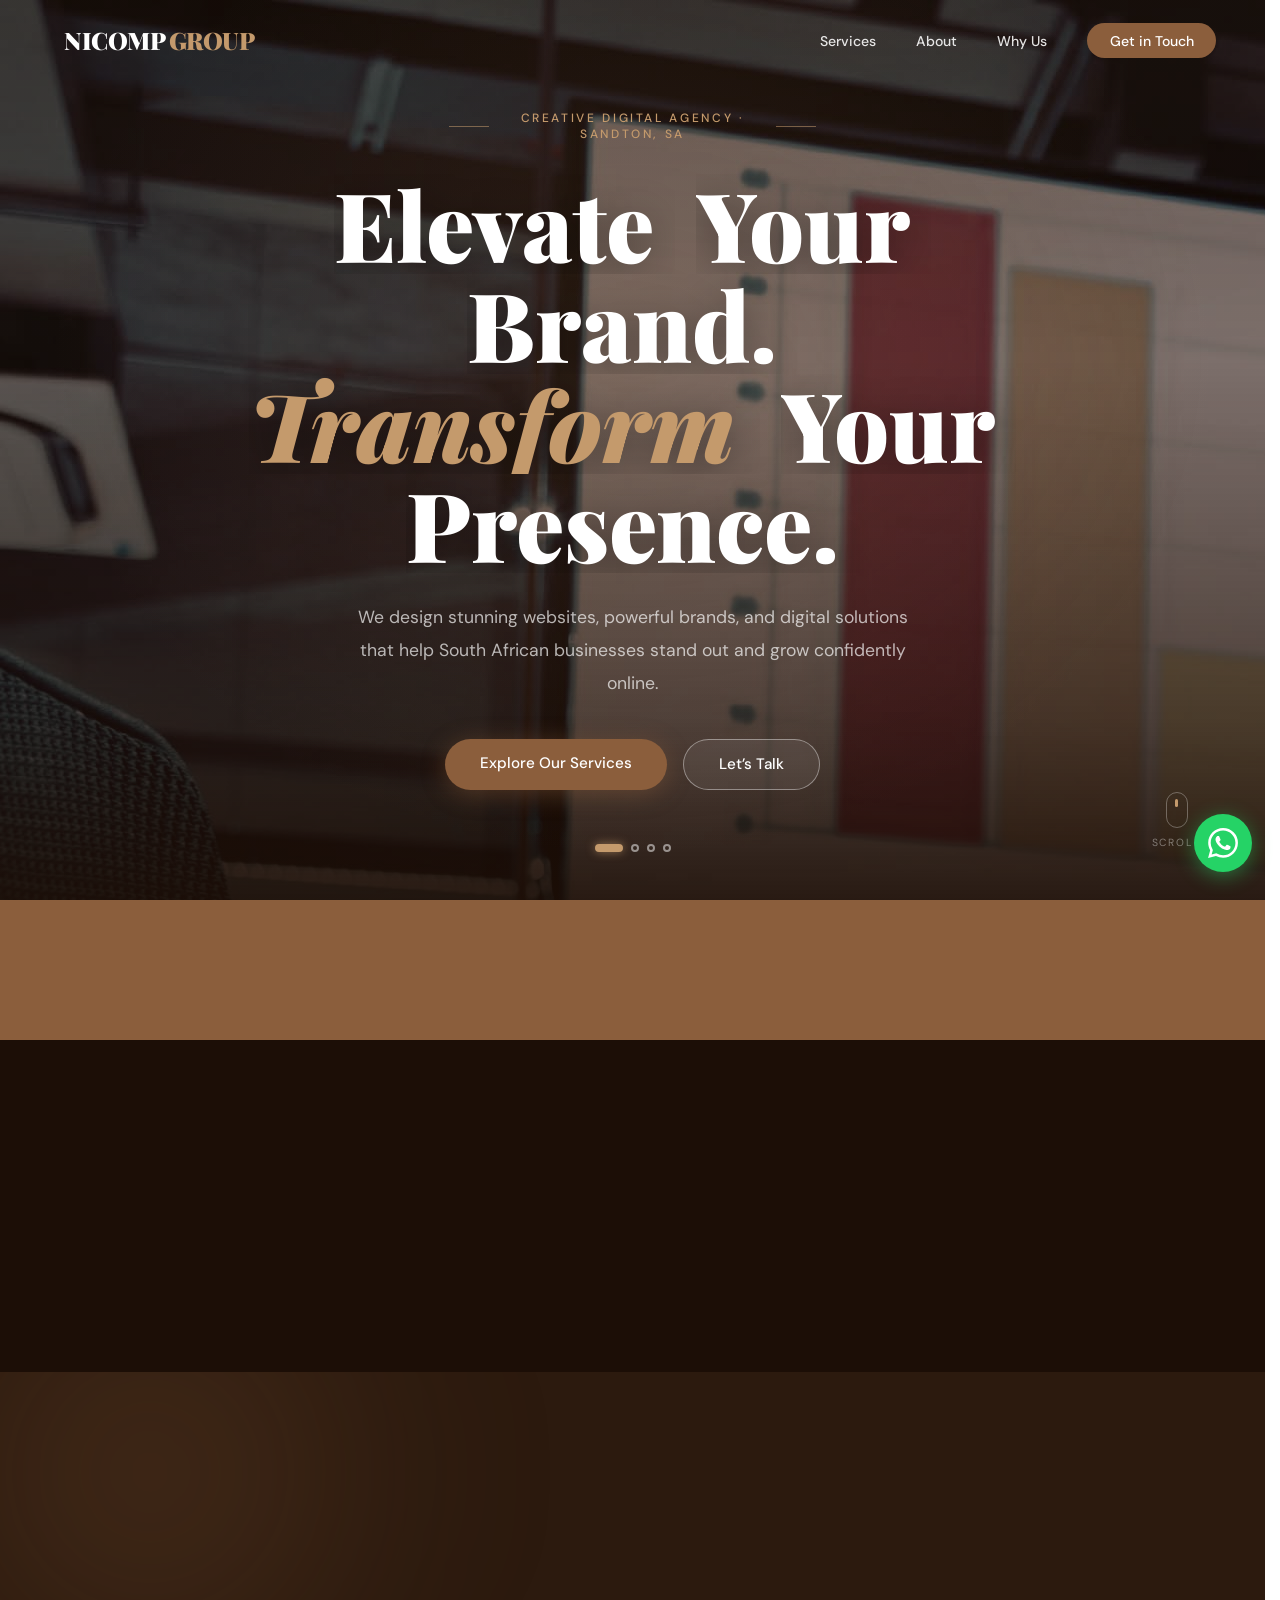
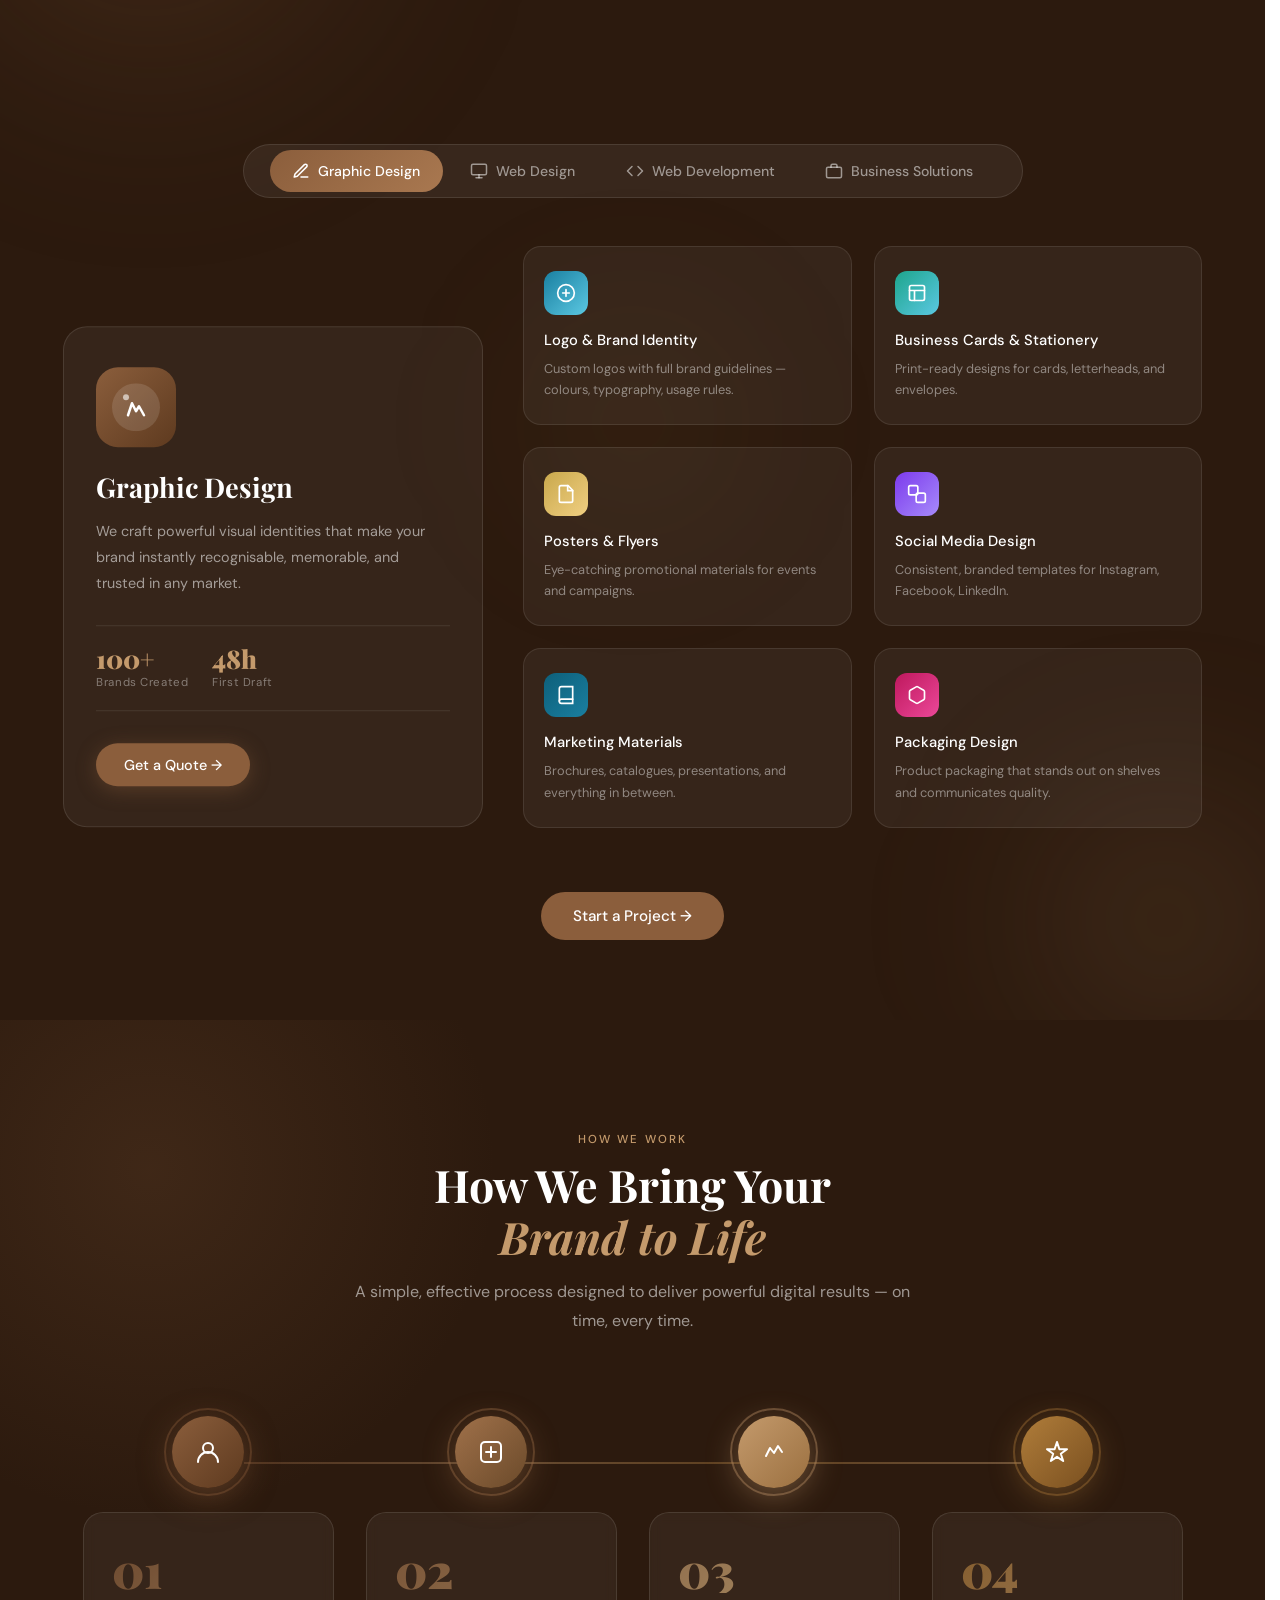
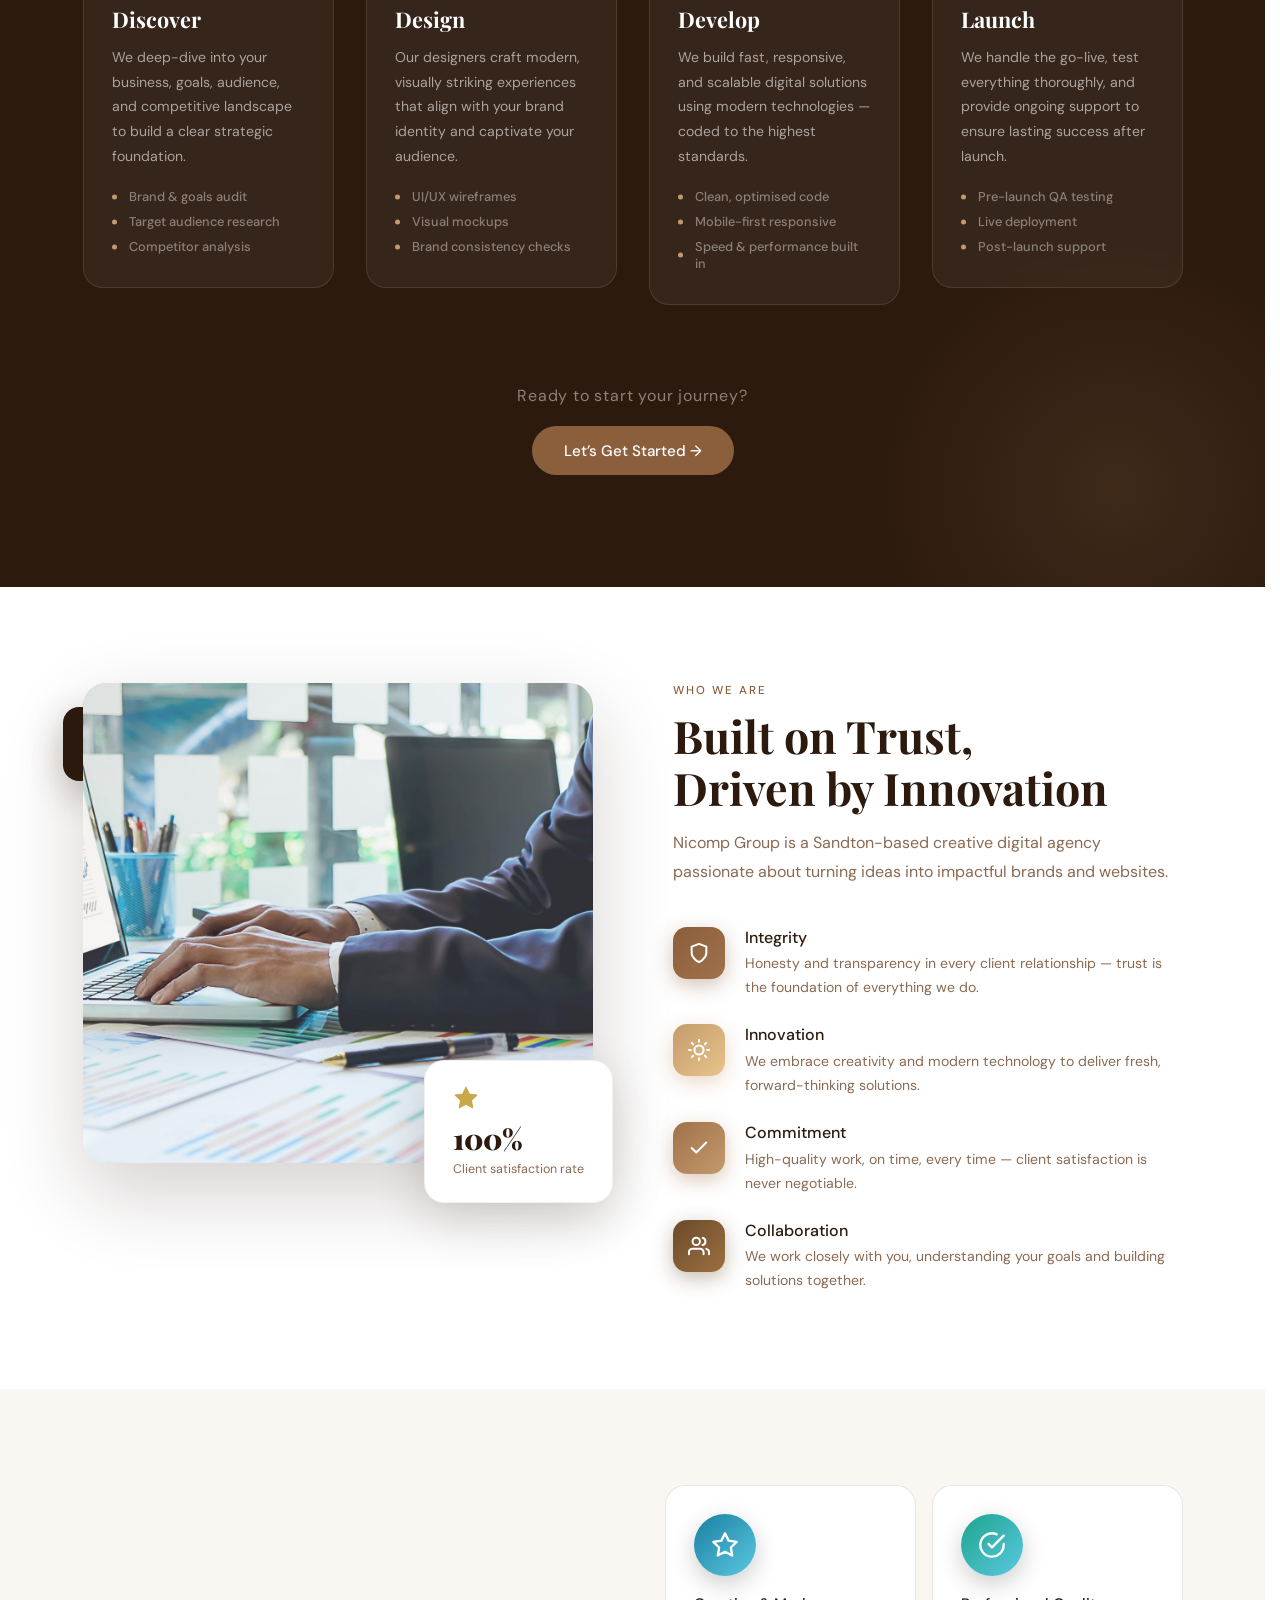
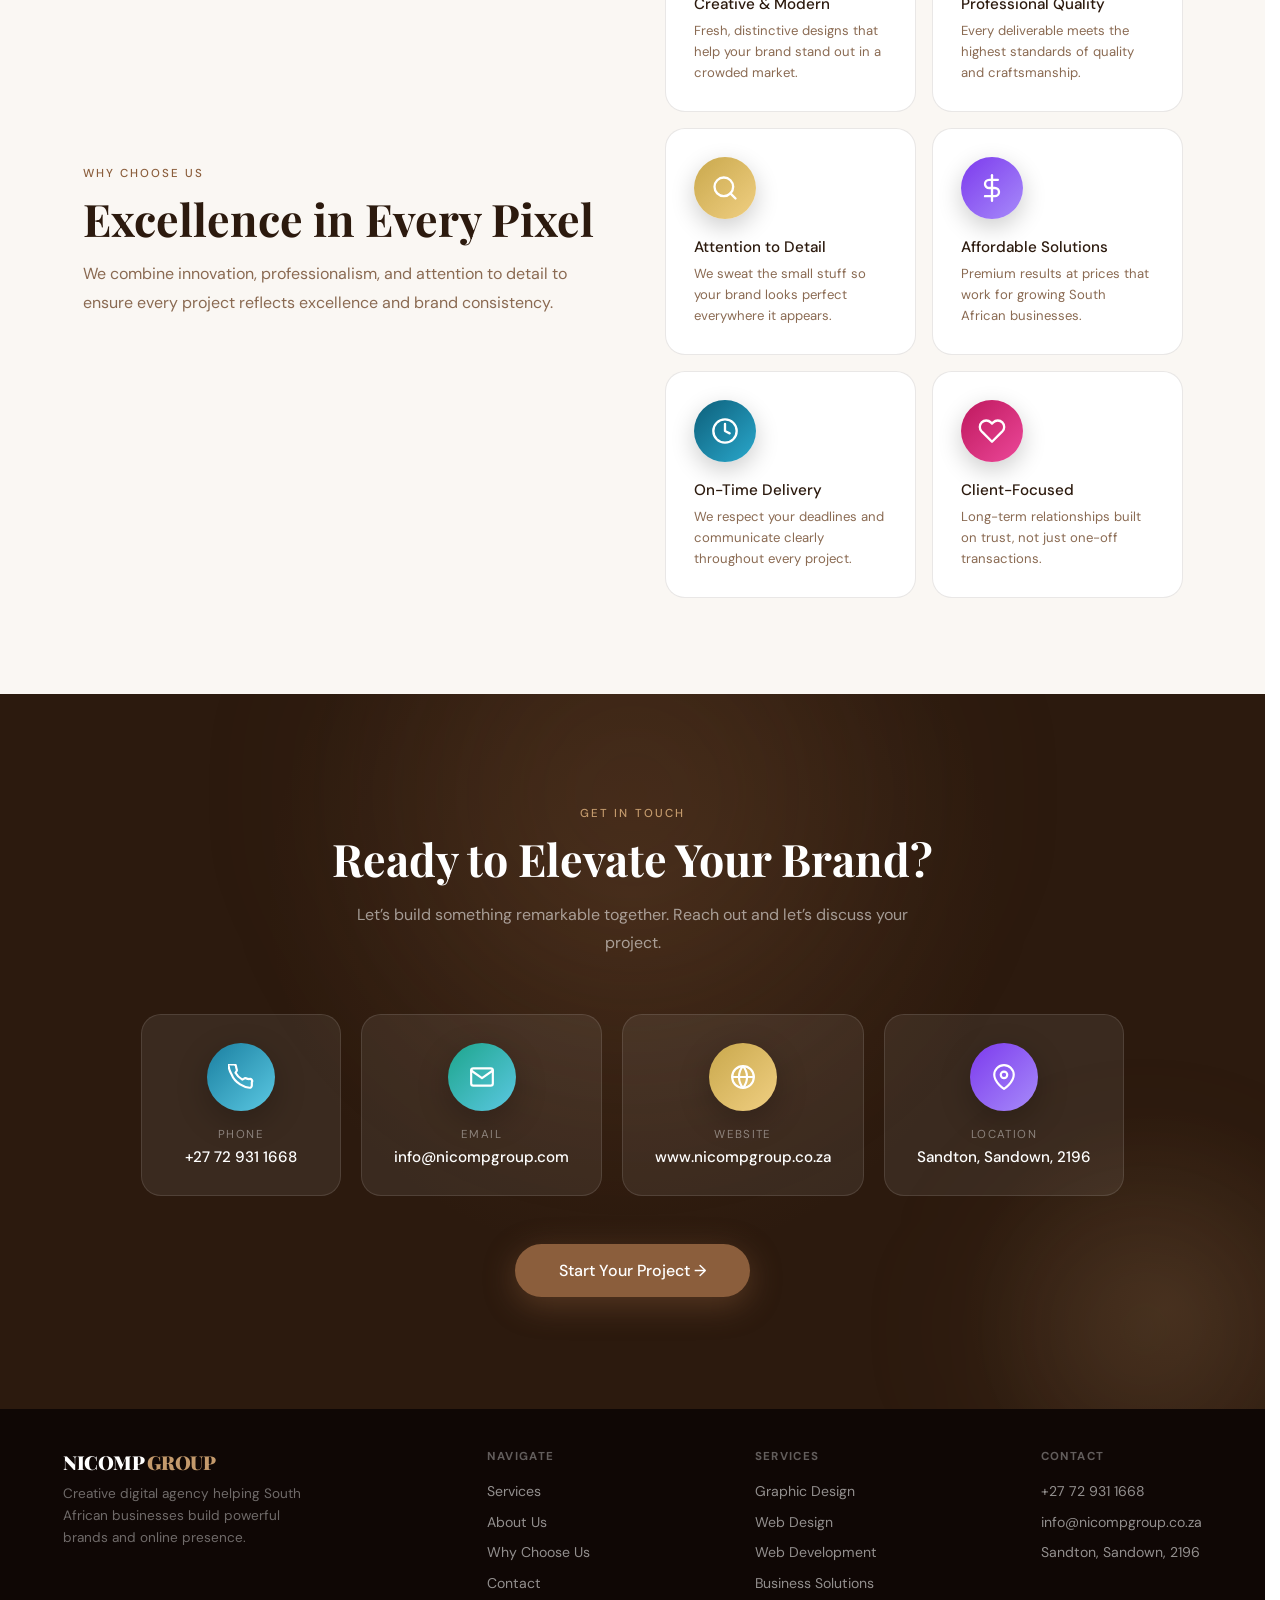
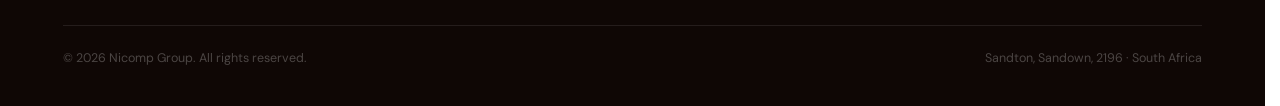
==== commit 28e89c4d: "Update index.html" ====
--- a/index.html
+++ b/index.html
@@ -1,3 +1,4 @@
+
 <!DOCTYPE html>
 <html lang="en">
 <head>
@@ -78,7 +79,7 @@
 <div class="mob-nav-footer">
 <span>+27 72 931 1668</span>
 <span class="mob-nav-footer-dot"></span>
-<span>info@nicompgroup.com</span>
+<span>info@nicompgroup.co.za</span>
 </div>
 </div>
 
@@ -159,7 +160,7 @@
 <div class="work-card reveal delay-1"><img src="poster.jpg" alt="Graphic design" loading="lazy"><div class="work-card-label"><span class="work-card-tag">Graphic Design</span><br>Brand Identity</div></div>
 <div class="work-card reveal delay-2"><img src="work_space3.jpg" alt="Web design" loading="lazy"><div class="work-card-label"><span class="work-card-tag">Web Design</span><br>Business Website</div></div>
 <div class="work-card reveal delay-3"><img src="ecommerce_store.jpg" alt="Development" loading="lazy"><div class="work-card-label"><span class="work-card-tag">Development</span><br>E-Commerce Store</div></div>
-<div class="work-card reveal delay-4"><img src="consulting.jpg" alt="Business" loading="lazy"><div class="work-card-label"><span class="work-card-tag">Business Solutions</span><br>Pitch Deck</div></div>
+<div class="work-card reveal delay-4"><img src="couch.jpg" alt="Business" loading="lazy"><div class="work-card-label"><span class="work-card-tag">Business Solutions</span><br>Pitch Deck</div></div>
 </div>
 </div>
 
@@ -432,7 +433,7 @@
 <div class="footer-brand"><a href="index.html" class="logo">NICOMP <span>GROUP</span></a><p>Creative digital agency helping South African businesses build powerful brands and online presence.</p></div>
 <div class="footer-links"><h4>Navigate</h4><ul><li><a href="#services">Services</a></li><li><a href="#about">About Us</a></li><li><a href="#why">Why Choose Us</a></li><li><a href="contact.html">Contact</a></li></ul></div>
 <div class="footer-links"><h4>Services</h4><ul><li><a href="#services">Graphic Design</a></li><li><a href="#services">Web Design</a></li><li><a href="#services">Web Development</a></li><li><a href="#services">Business Solutions</a></li></ul></div>
-<div class="footer-links"><h4>Contact</h4><ul><li><a href="tel:+27729311668">+27 72 931 1668</a></li><li><a href="mailto:info@nicompgroup.com">info@nicompgroup.com</a></li><li><a href="#">Sandton, Sandown, 2196</a></li></ul></div>
+<div class="footer-links"><h4>Contact</h4><ul><li><a href="tel:+27729311668">+27 72 931 1668</a></li><li><a href="mailto:info@nicompgroup.com">info@nicompgroup.co.za  </a></li><li><a href="#">Sandton, Sandown, 2196</a></li></ul></div>
 </div>
 <div class="footer-bottom"><p>&copy; 2026 Nicomp Group. All rights reserved.</p><p>Sandton, Sandown, 2196 &middot; South Africa</p></div>
 </footer>
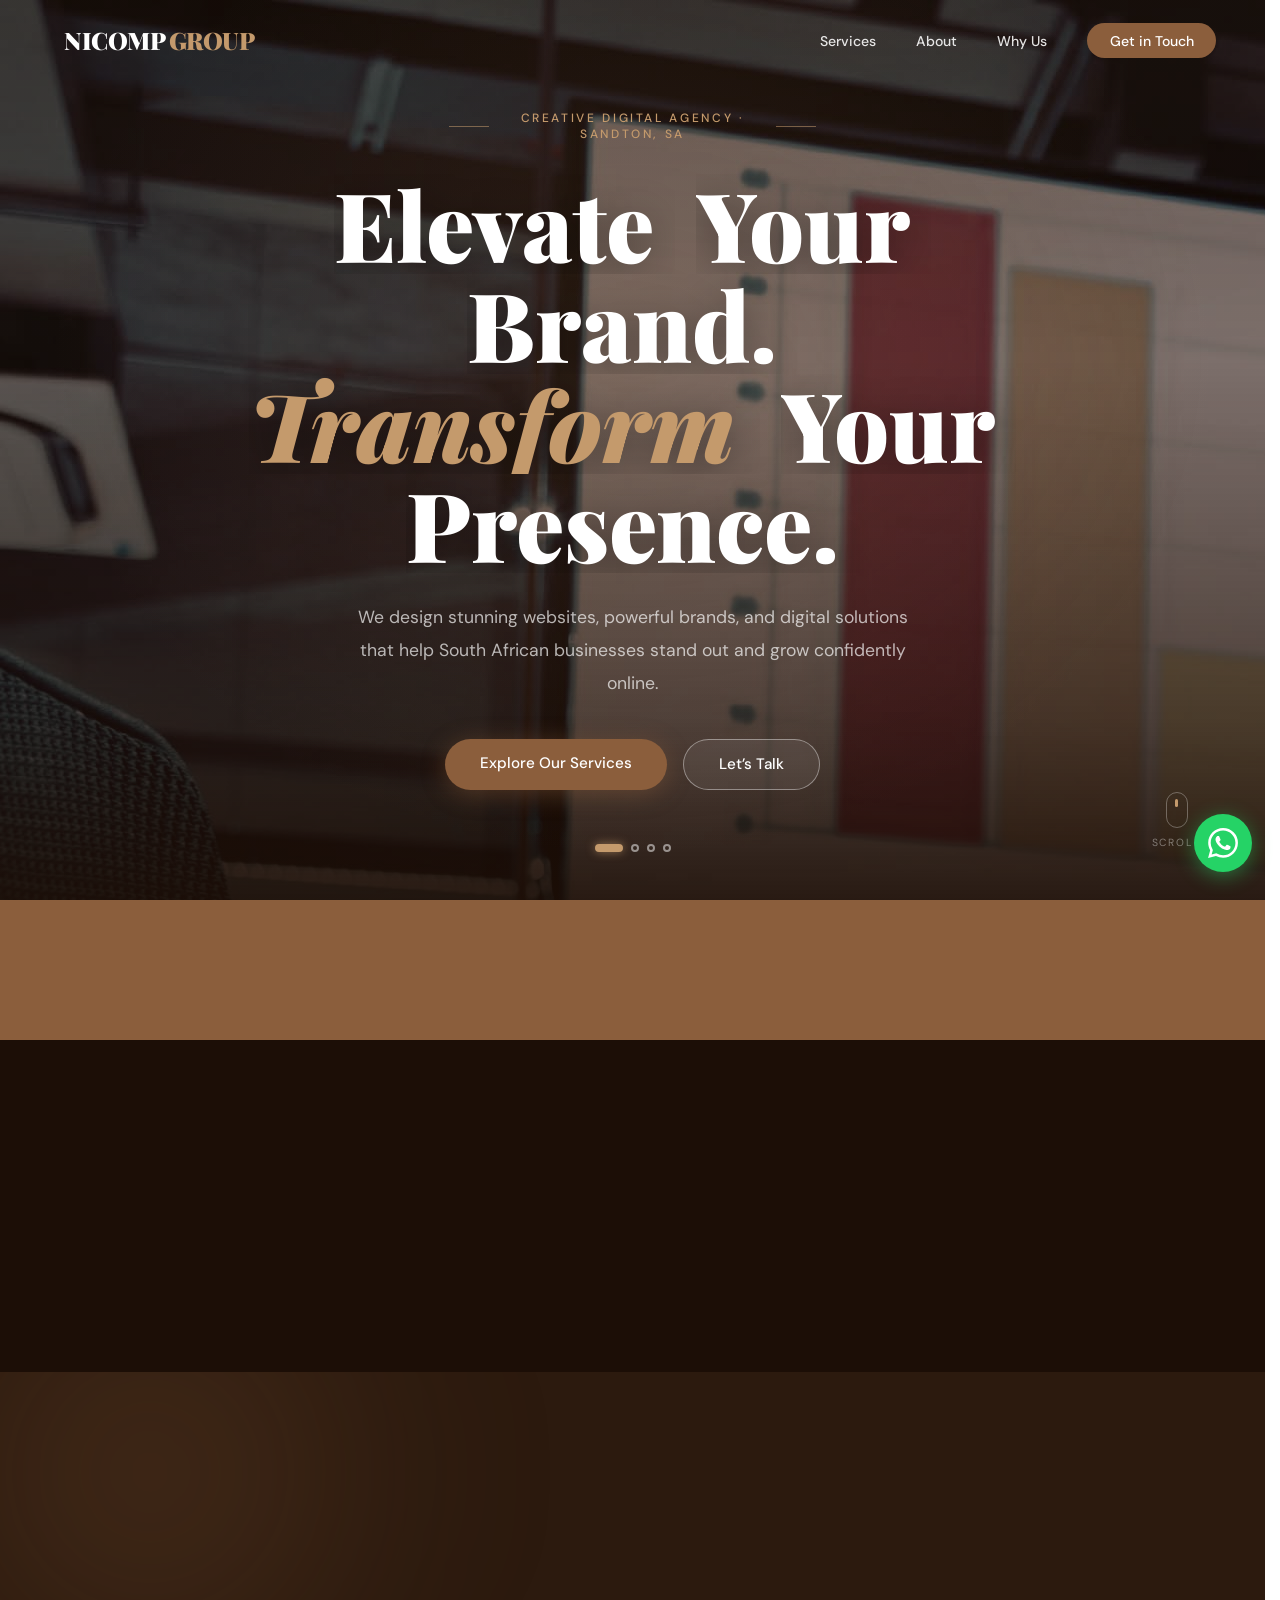
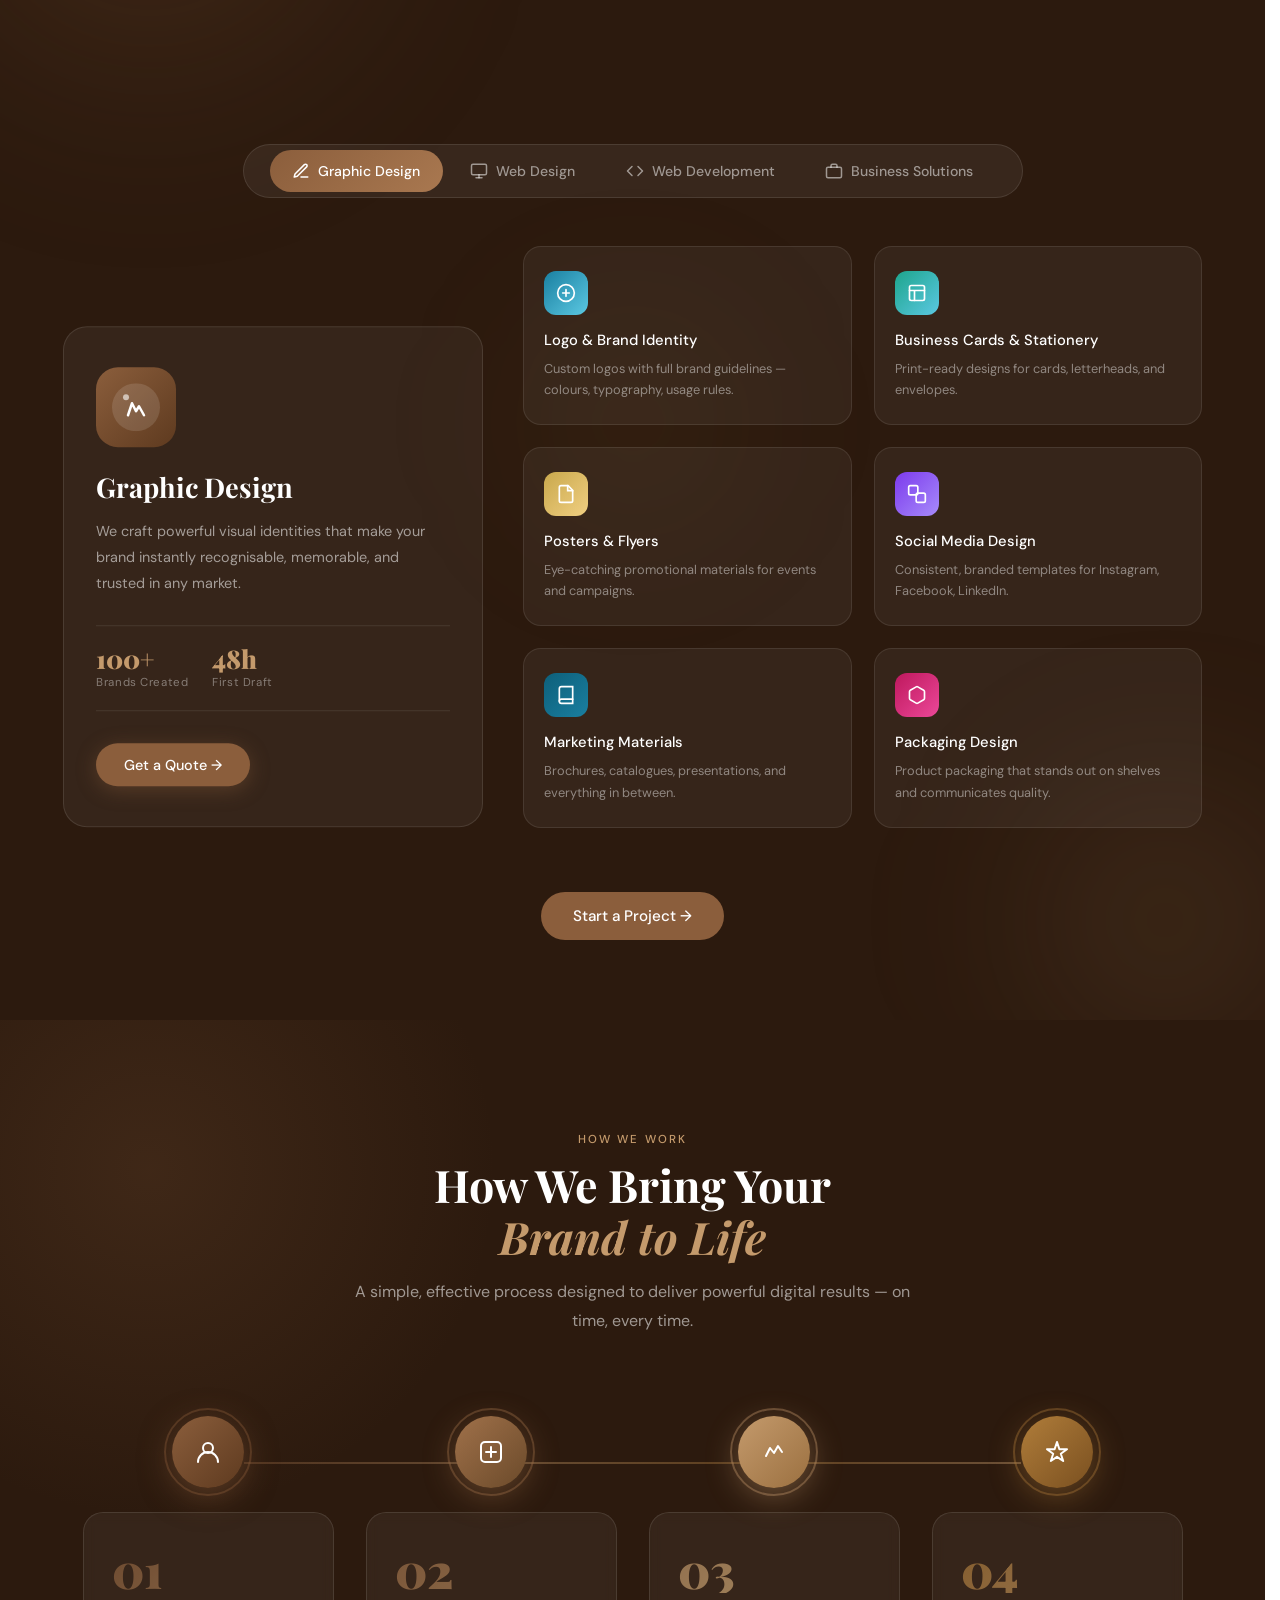
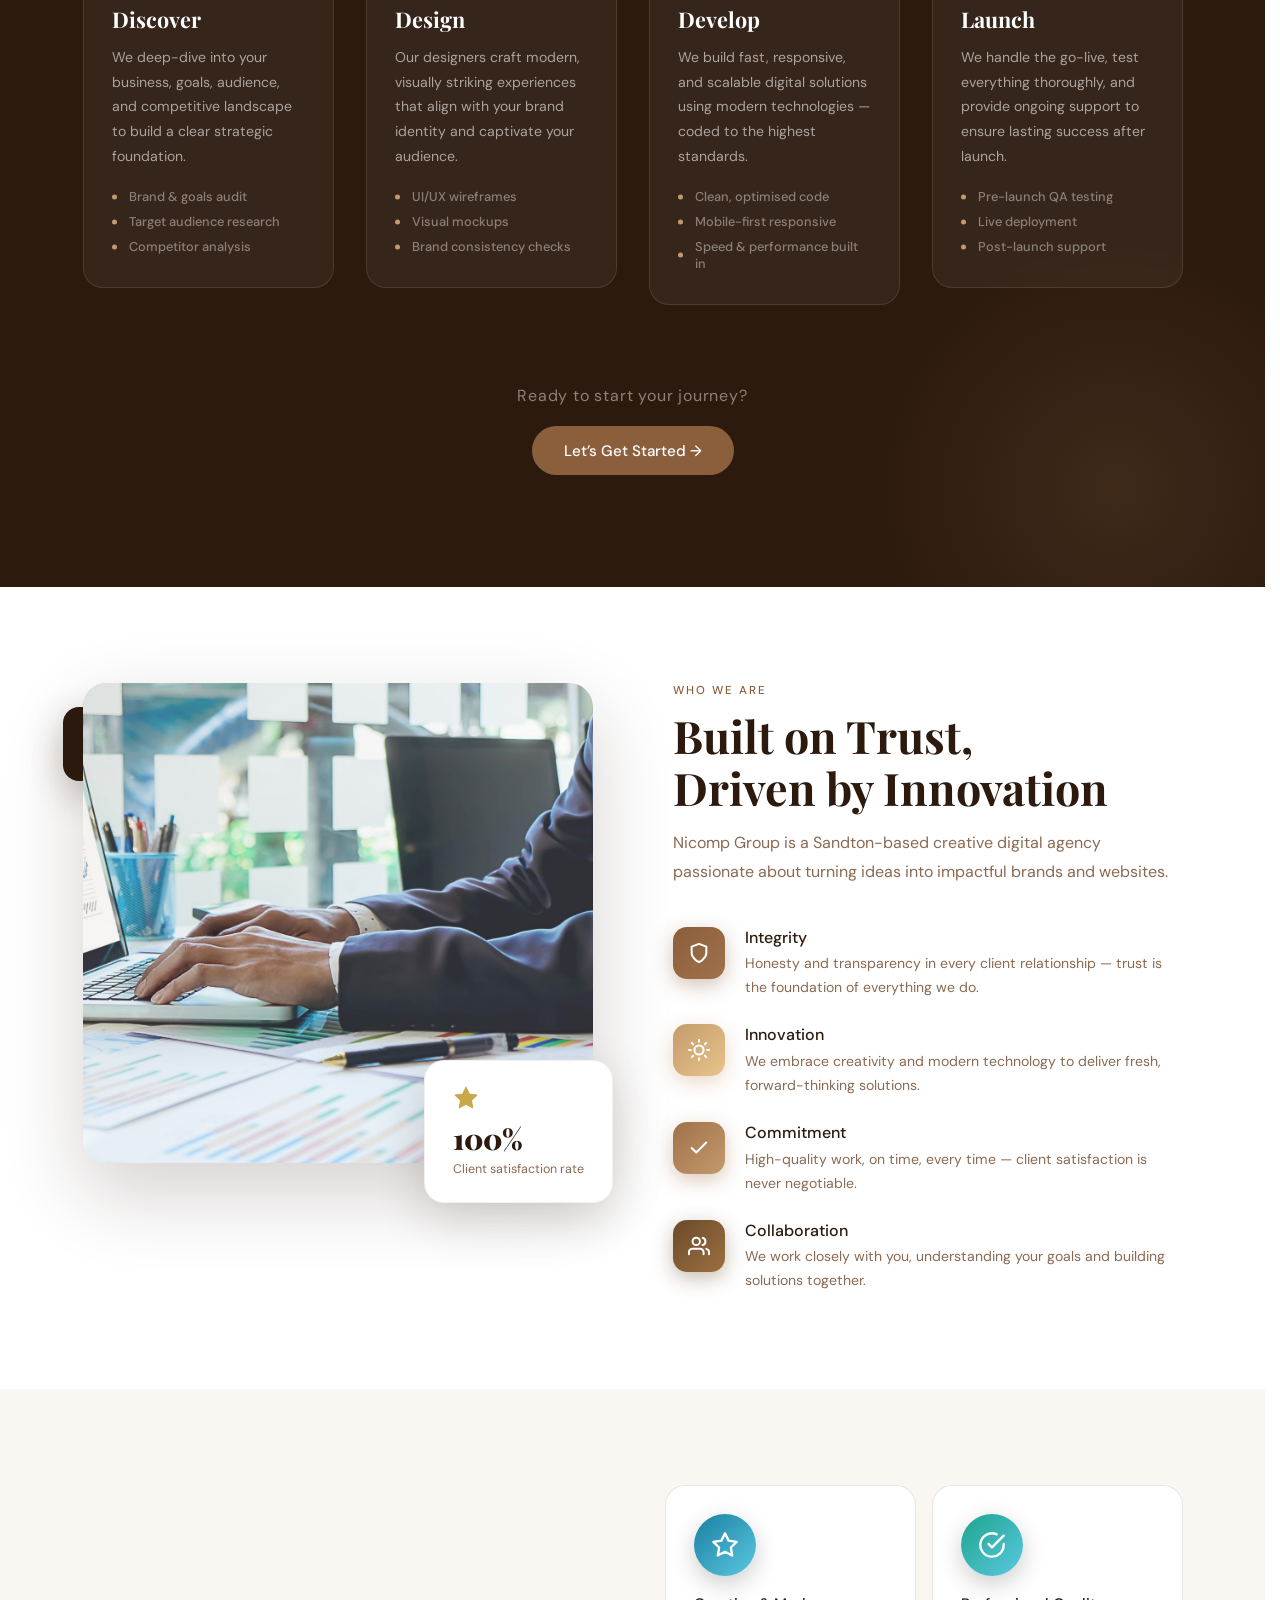
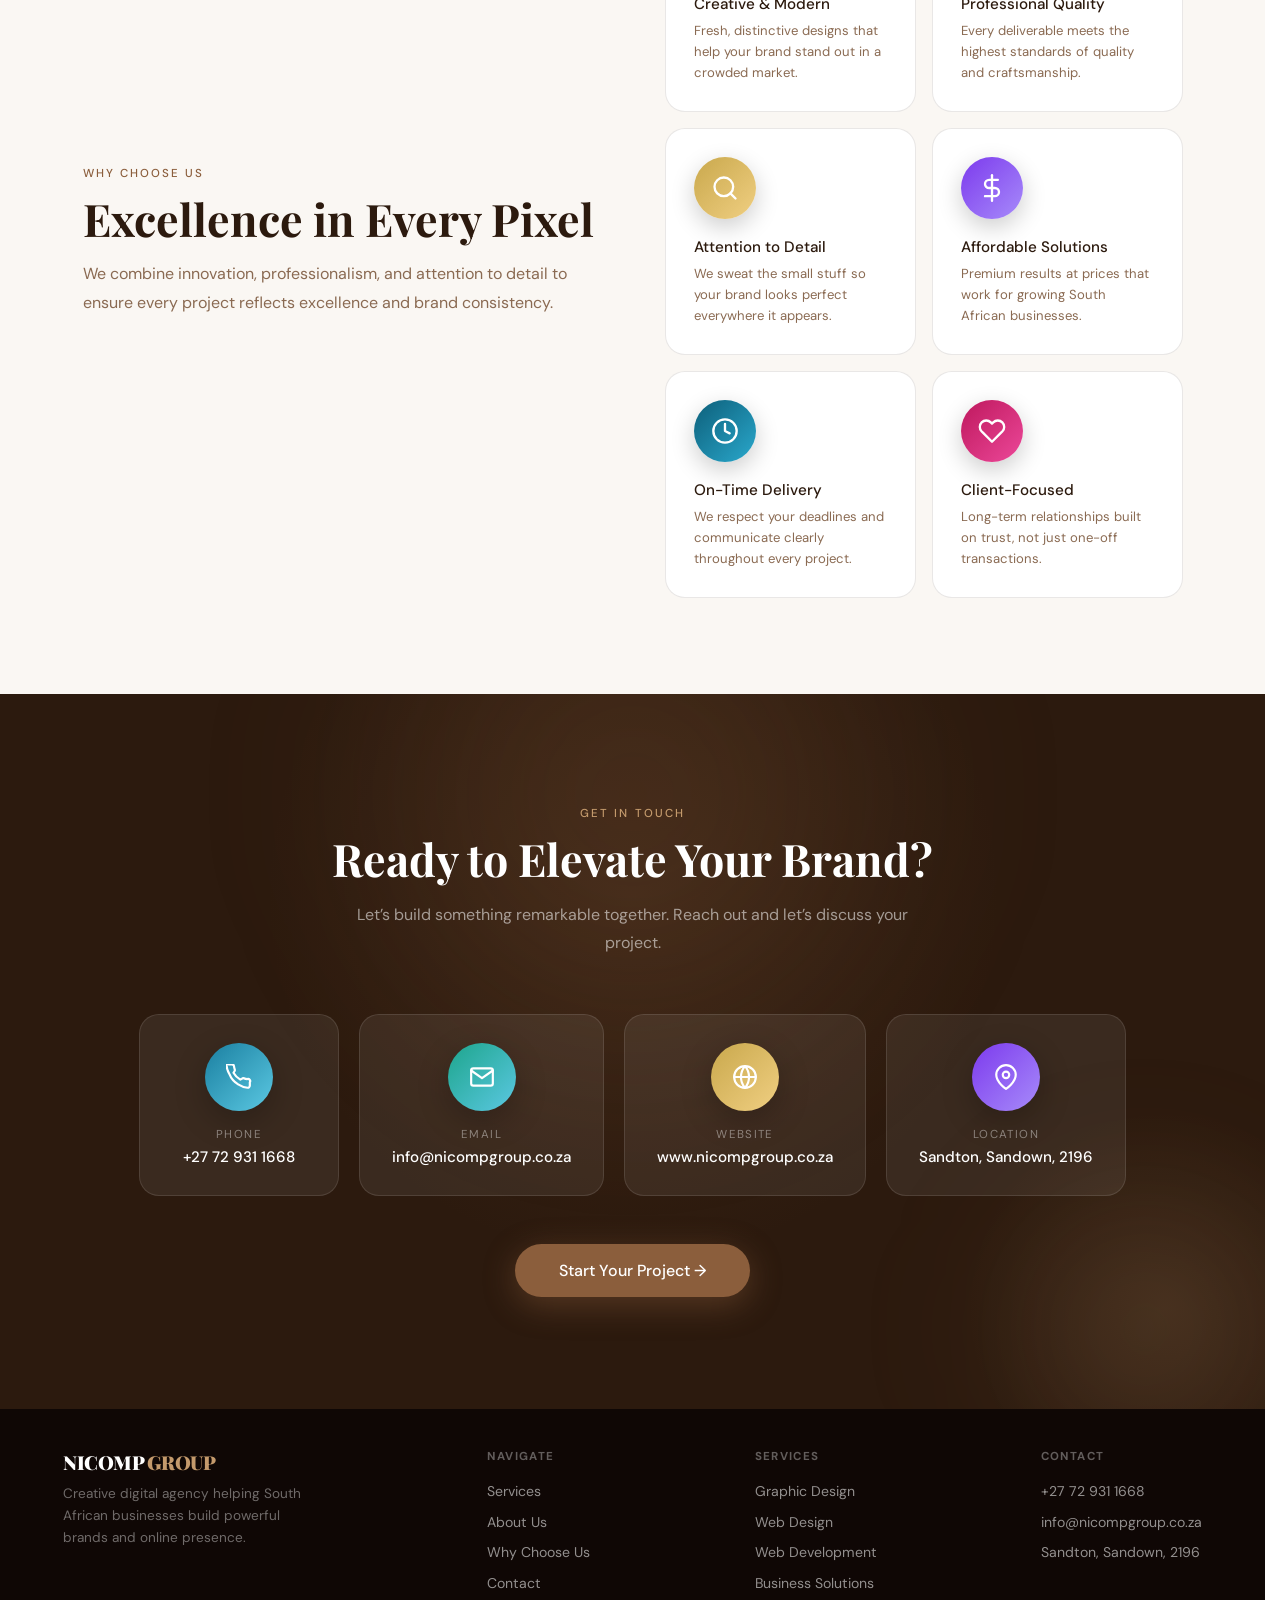
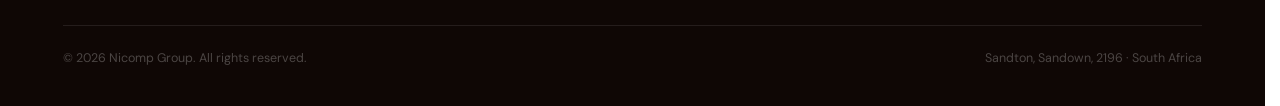
==== commit 54a9b96f: "Update index.html" ====
--- a/index.html
+++ b/index.html
@@ -13,6 +13,19 @@
 <meta charset="UTF-8">
 <meta name="viewport" content="width=device-width, initial-scale=1.0">
 <title>Nicomp Group &mdash; Elevate Your Brand. Transform Your Presence.</title>
+<meta property="og:title" content="Nicomp Group — Elevate Your Brand. Transform Your Presence.">
+<meta property="og:description" content="Creative digital solutions for South African businesses.">
+<meta property="og:url" content="https://nicompgroup.co.za/">
+<meta property="og:type" content="website">
+
+<meta property="og:image" content="https://nicompgroup.co.za/og-image.jpg">
+<meta property="og:image:width" content="1200">
+<meta property="og:image:height" content="630">
+
+<meta name="twitter:card" content="summary_large_image">
+<meta name="twitter:title" content="Nicomp Group — Elevate Your Brand. Transform Your Presence.">
+<meta name="twitter:description" content="Creative digital solutions for South African businesses.">
+<meta name="twitter:image" content="https://nicompgroup.co.za/og-image.jpg">
 <link href="https://fonts.googleapis.com/css2?family=Playfair+Display:ital,wght@0,400;0,700;0,900;1,400&family=DM+Sans:wght@300;400;500&display=swap" rel="stylesheet">
 <link rel="stylesheet" href="style.css">
 <style>
@@ -406,7 +419,7 @@
 <svg width="26" height="26" viewBox="0 0 24 24" fill="none" stroke="white" stroke-width="2" stroke-linecap="round" stroke-linejoin="round"><path d="M4 4h16c1.1 0 2 .9 2 2v12c0 1.1-.9 2-2 2H4c-1.1 0-2-.9-2-2V6c0-1.1.9-2 2-2z"/><polyline points="22,6 12,13 2,6"/></svg>
 </div>
 <span class="cc-label">Email</span>
-<span class="cc-val">info@nicompgroup.com</span>
+<span class="cc-val">info@nicompgroup.co.za</span>
 </div>
 <div class="contact-card reveal delay-3">
 <div class="cc-icon-wrap" style="--cic1:#c9a84c;--cic2:#f0cf82">
